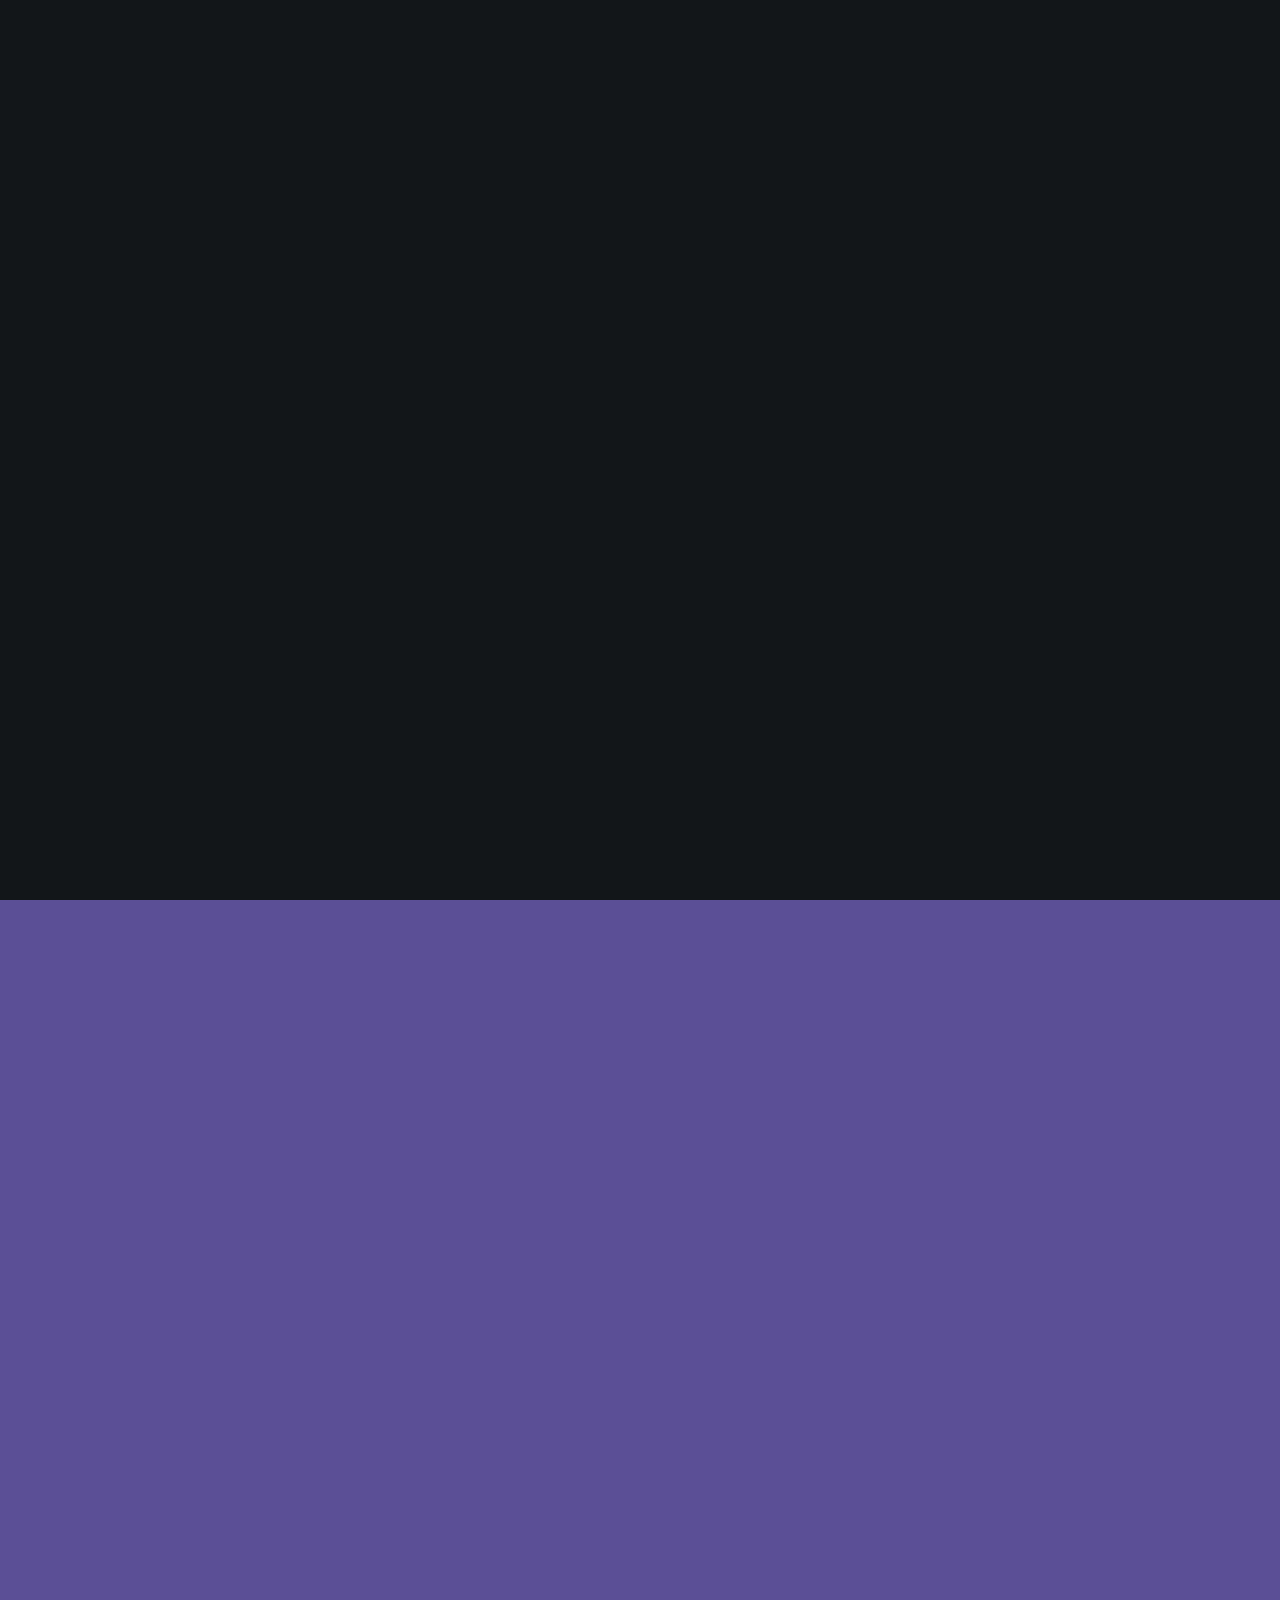
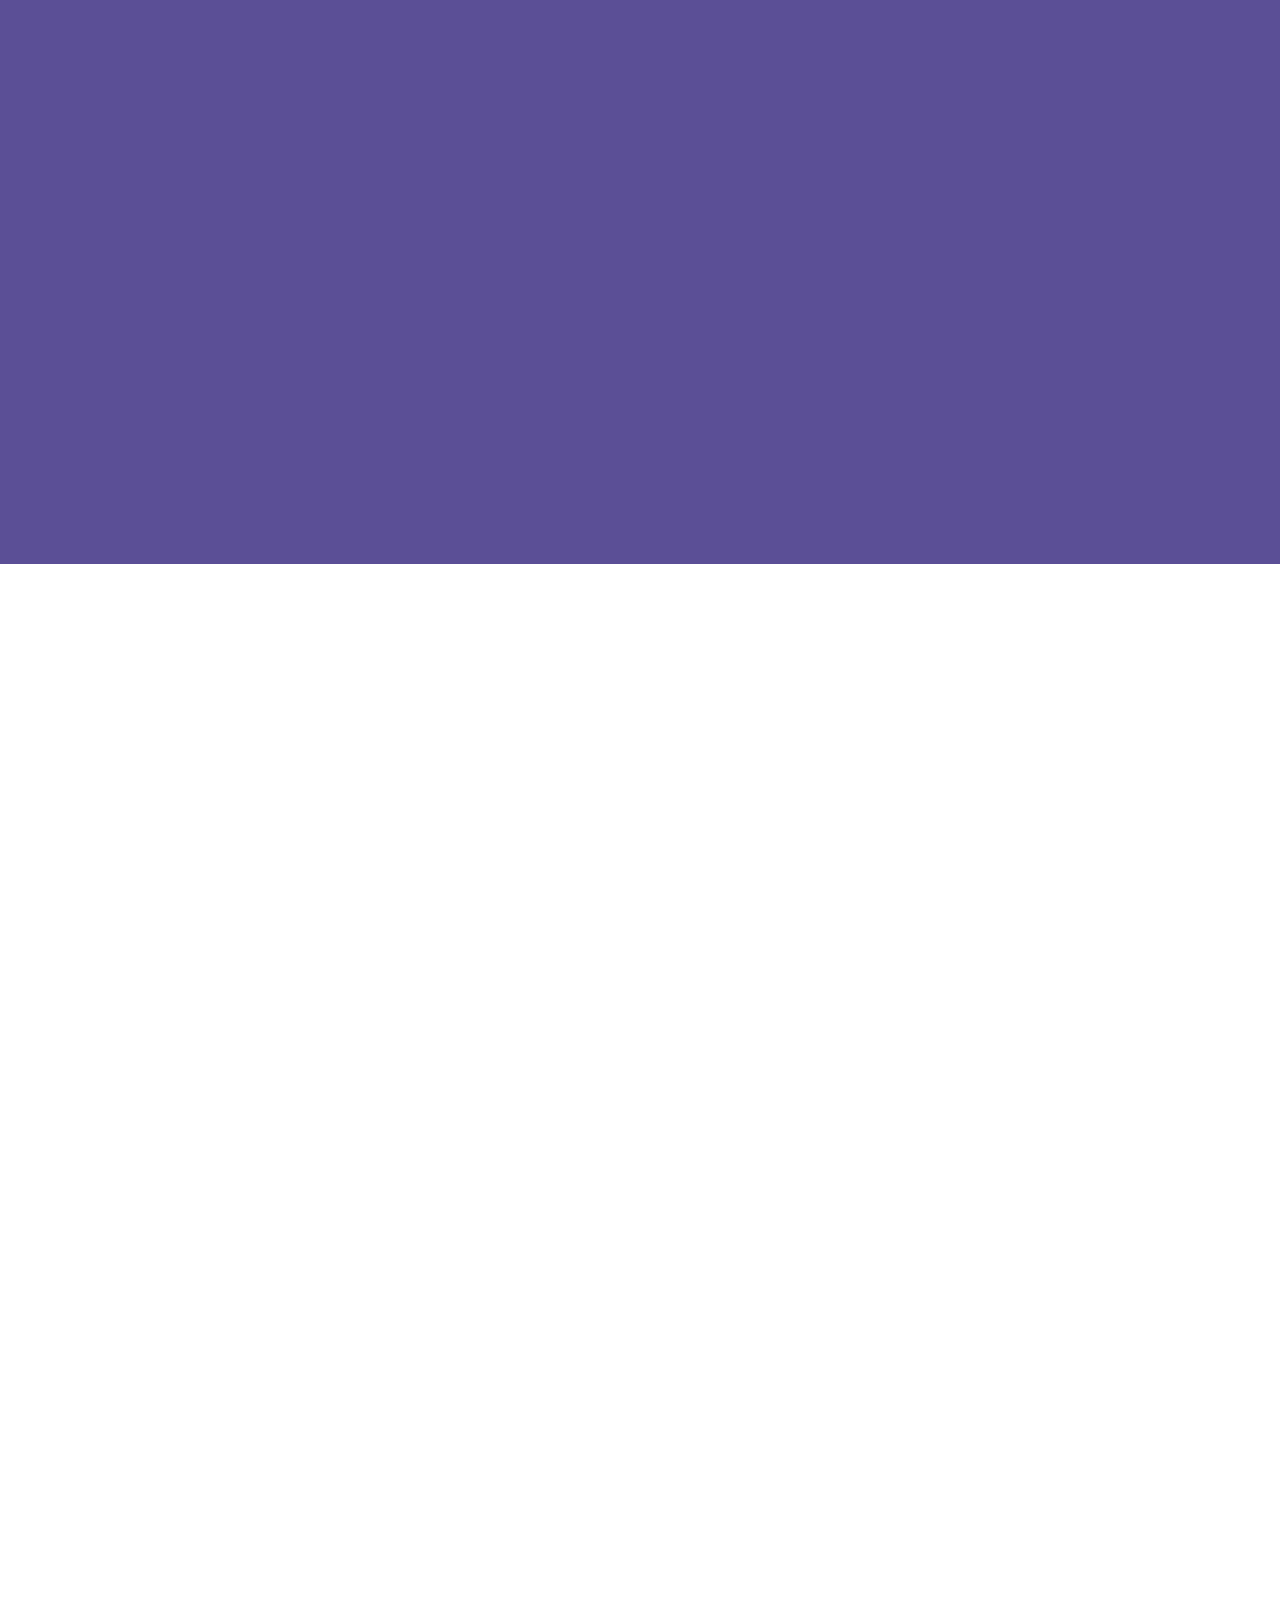
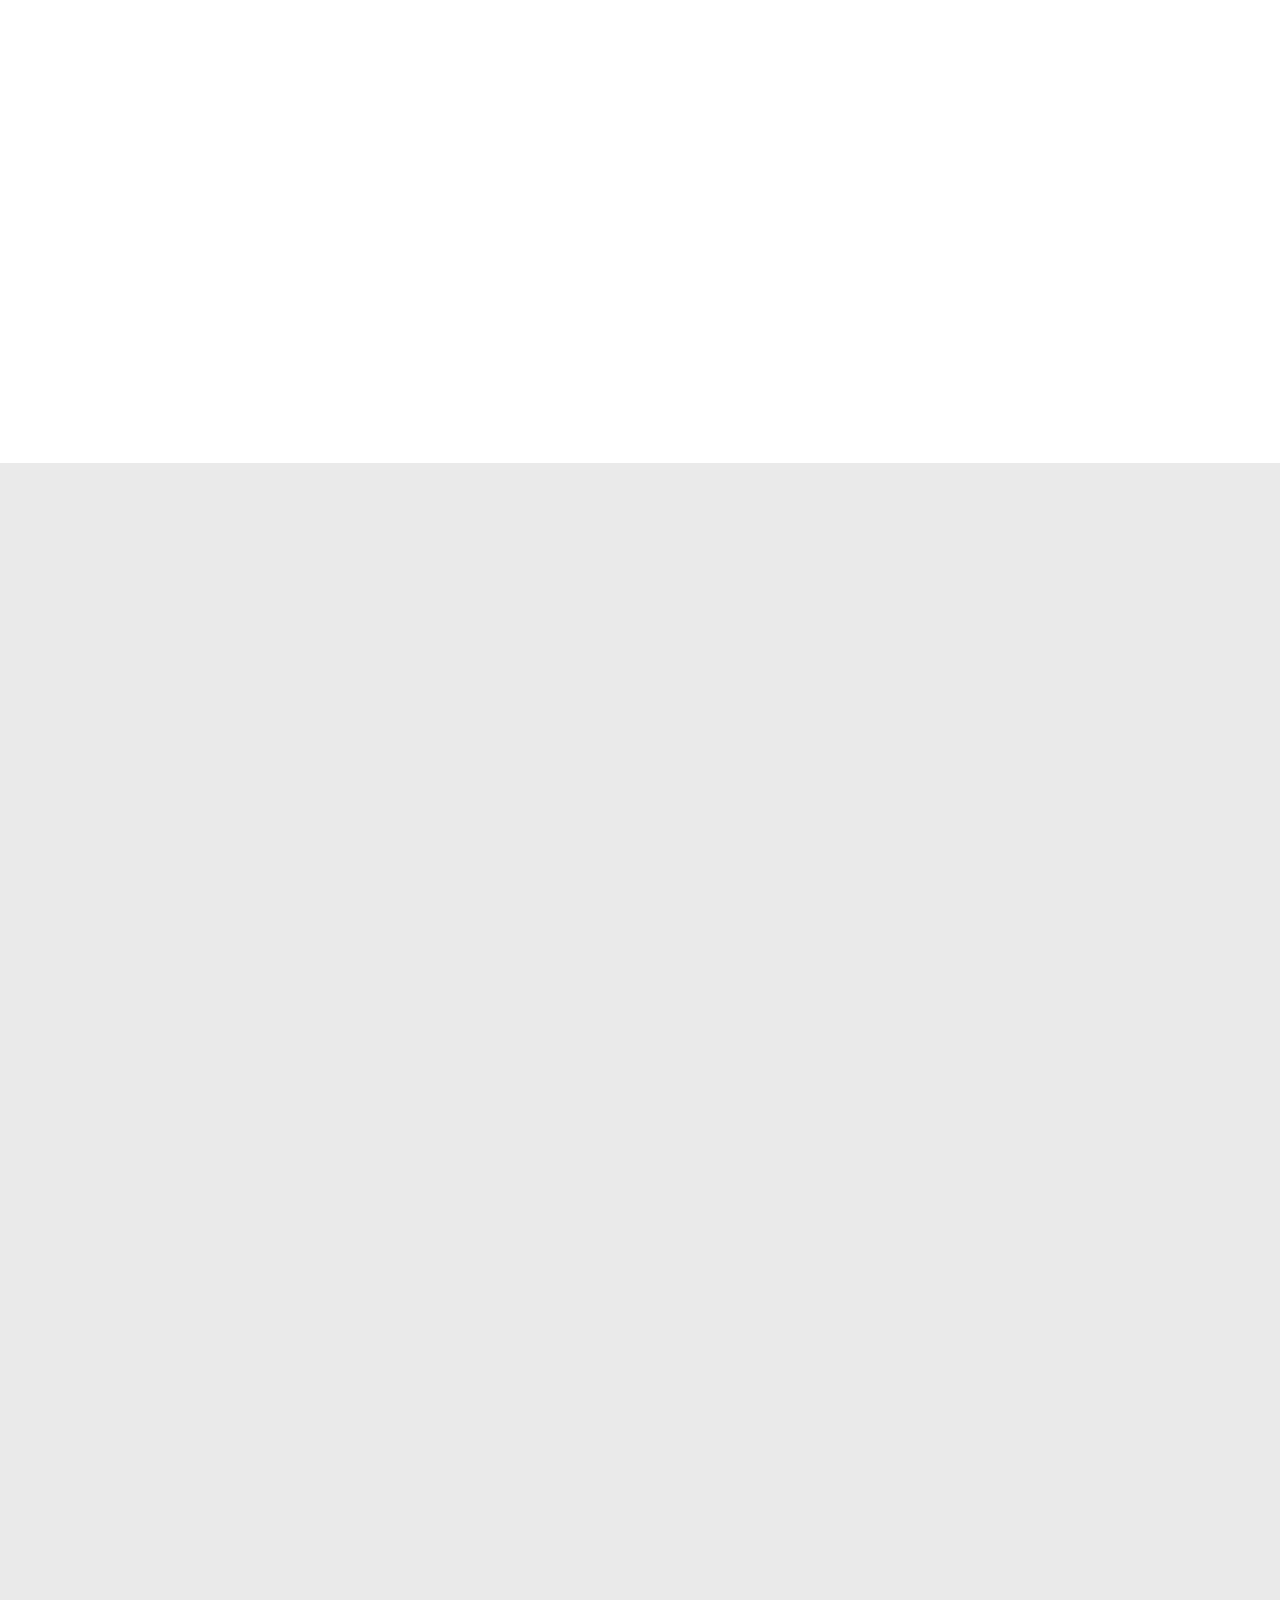
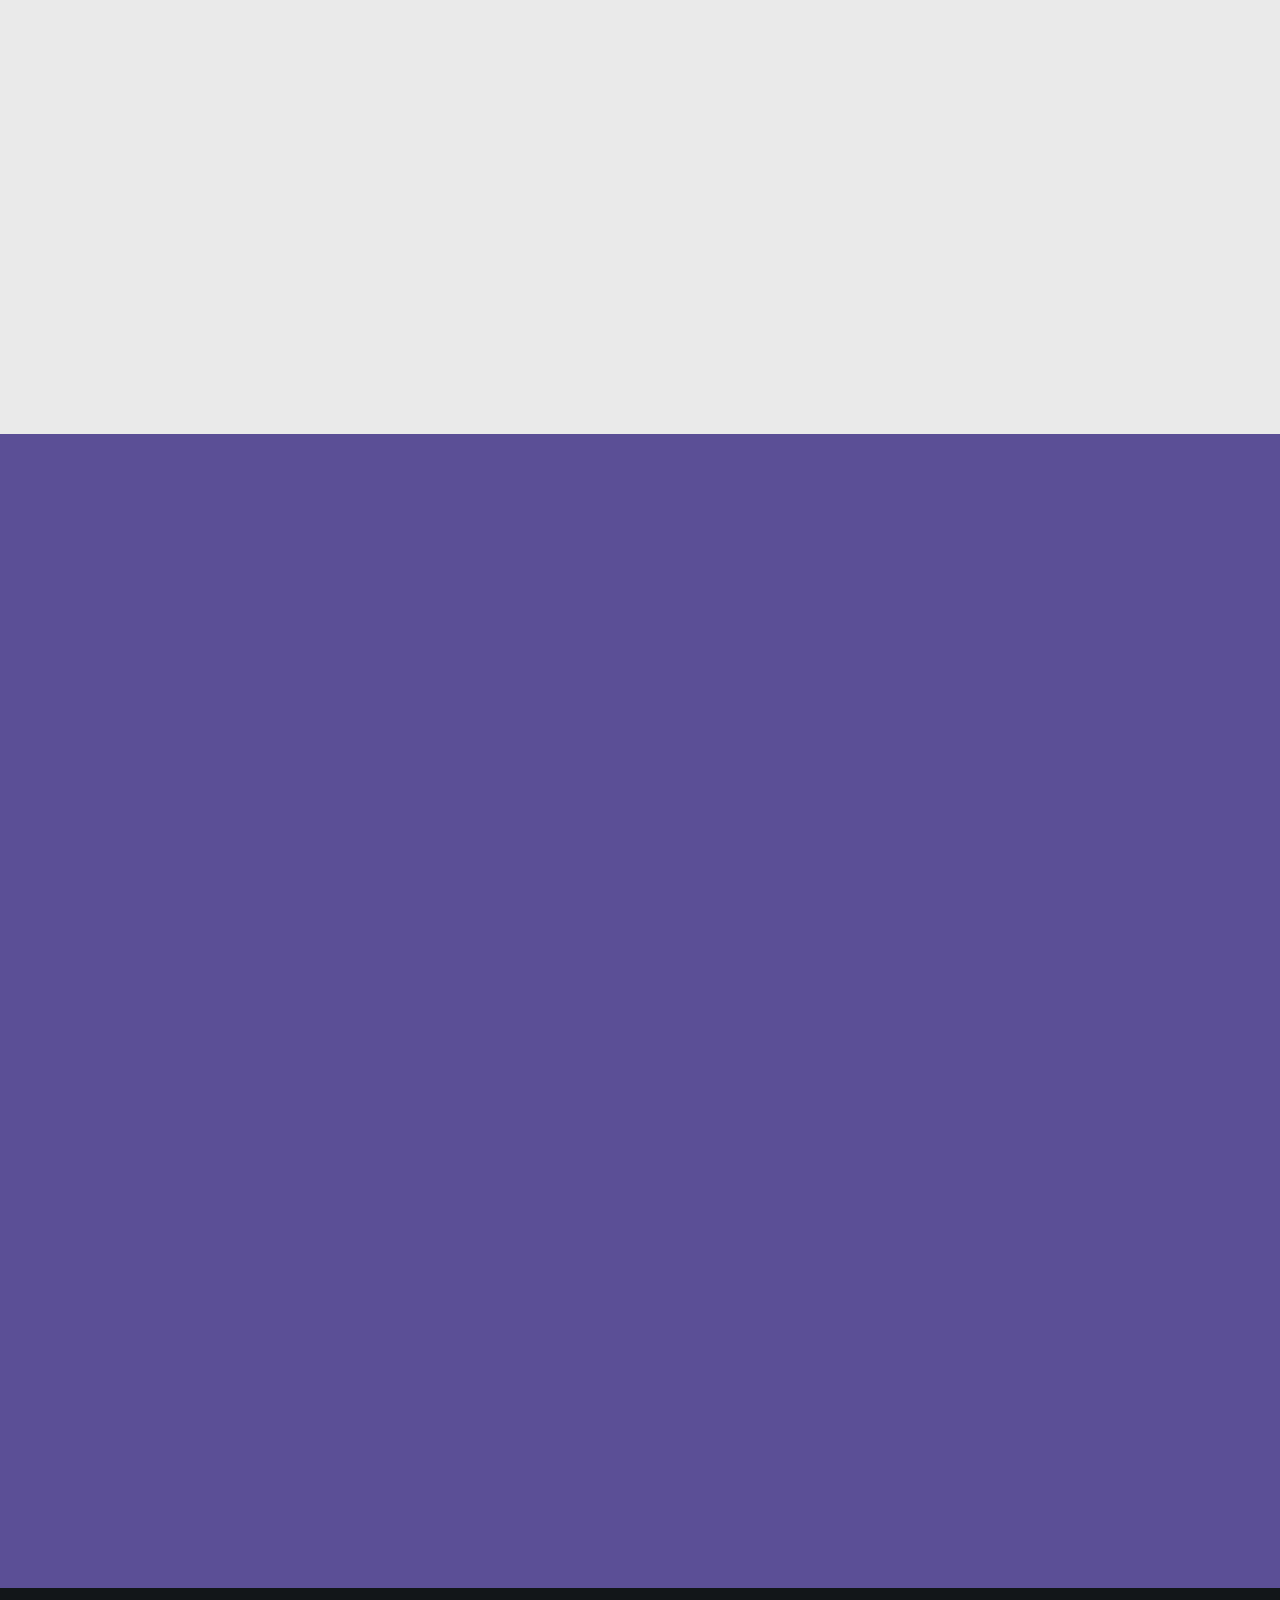
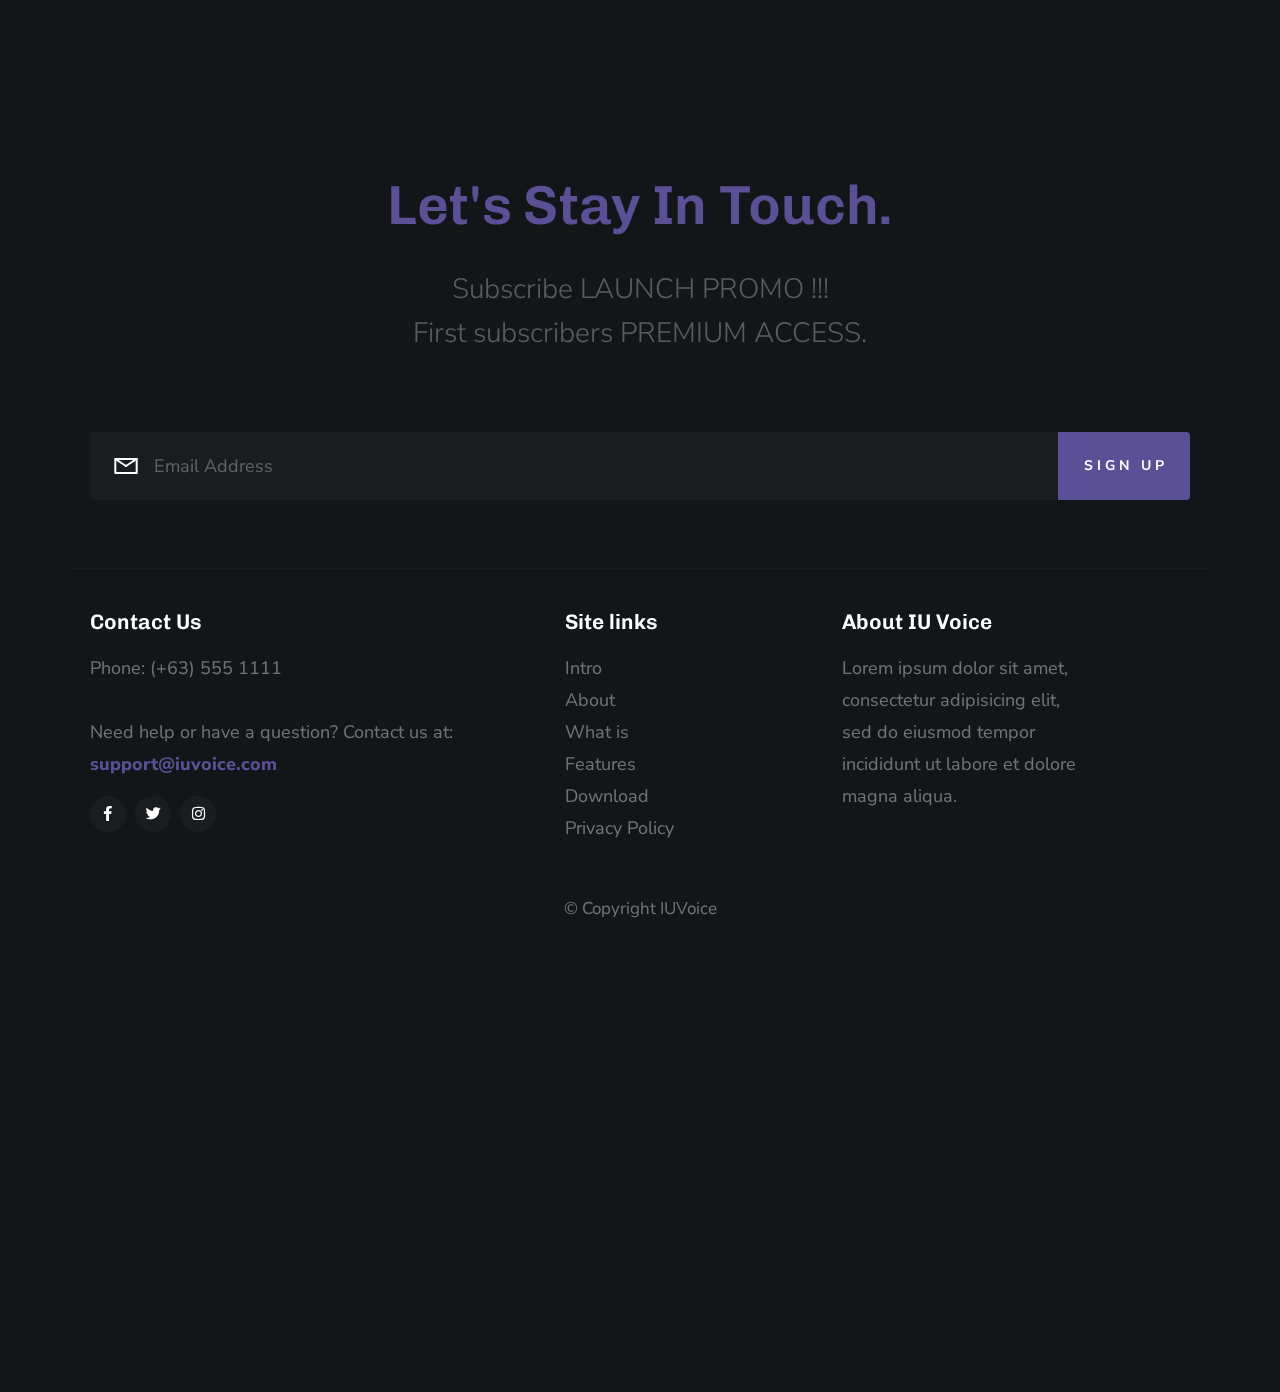
==== index.html @ 96bb09a6 "first commit" ====
<!DOCTYPE html>
<html class="no-js" lang="en">
  <head>
    <!--- basic page needs
    ================================================== -->
    <meta charset="utf-8" />
    <title>IU Voice</title>
    <meta name="description" content="" />
    <meta name="author" content="" />

    <!-- mobile specific metas
    ================================================== -->
    <meta name="viewport" content="width=device-width, initial-scale=1" />

    <!-- CSS
    ================================================== -->
    <link rel="stylesheet" href="css/base.css" />
    <link rel="stylesheet" href="css/vendor.css" />
    <link rel="stylesheet" href="css/main.css" />

    <!-- script
    ================================================== -->
    <script src="js/modernizr.js"></script>
    <script src="js/pace.min.js"></script>

    <!-- favicons
    ================================================== -->
    <link rel="shortcut icon" href="./images/logo3.jpg" type="image/x-icon" />
    <link rel="icon" href="./images/logo3.jpg" type="image/x-icon" />
  </head>

  <body id="top">
    <!-- preloader
    ================================================== -->
    <div id="preloader">
      <div id="loader" class="dots-jump">
        <div></div>
        <div></div>
        <div></div>
      </div>
    </div>

    <!-- header 
    ================================================== -->
    <header class="s-header">
      <div class="row">
        <div class="header-logo">
          <a class="site-logo" href="index.html">
            <img src="./images/logo3.jpg" alt="Homepage" />
          </a>
        </div>

        <nav class="header-nav-wrap">
          <ul class="header-main-nav">
            <li class="current">
              <a class="smoothscroll" href="#home" title="intro">Intro</a>
            </li>
            <li>
              <a class="smoothscroll" href="#about" title="about">About</a>
            </li>
            <li>
              <a class="smoothscroll" href="#features" title="features"
                >Features</a
              >
            </li>
            <li>
              <a class="smoothscroll" href="#whatis" title="whatis">What is</a>
            </li>
            <li>
              <a class="smoothscroll" href="#download" title="download"
                >Download</a
              >
            </li>
          </ul>

          <div class="header-cta">
            <!-- change of language -->

            <img
              src="./images/estados-unidos-de-america.png"
              class="img-fluid en"
            />
            <input type="checkbox" class="check" />
            <img src="./images/espana.png" class="img-fluid es" />

            <!-- end change of language -->
            <a
              href="#download"
              class="btn btn--primary header-cta__btn smoothscroll"
              >Get The App</a
            >
          </div>
        </nav>
        <!-- end header-nav-wrap -->

        <a class="header-menu-toggle" href="#"><span>Menu</span></a>
      </div>
    </header>
    <!-- end header -->

    <!-- home
    ================================================== -->
    <section
      id="home"
      class="s-home target-section"
      data-parallax="scroll"
      data-image-src="images/hero-bg.jpg"
      data-natural-width="3000"
      data-natural-height="2000"
      data-position-y="center"
    >
      <div class="shadow-overlay"></div>

      <div class="home-content">
        <div class="row home-content__main">
          <div class="home-content__left">
            <h1>
              An Amazing App <br />
              To Talk Without Borders.
            </h1>

            <h3>
              IU Voice, our application was developed and designed for everyone
              in the world, including those who have difficulty communicating
              both verbally and auditory. With IU Voice we cut that path and
              improve your quality of life.
            </h3>

            <div class="home-content__btn-wrap">
              <a
                href="#download"
                class="btn btn--primary home-content__btn smoothscroll"
              >
                Get The App
              </a>
            </div>
          </div>
          <!-- end home-content__left-->

          <div class="home-content__right">
            <img
              src="./images/presentacion.jpg"
              srcset="images/presentacion.jpg 1x, images/presentacion.jpg 2x"
            />
          </div>
          <!-- end home-content__right -->
        </div>
        <!-- end home-content__main -->

        <ul class="home-content__social">
          <li><a href="#0">Facebook</a></li>
          <li><a href="#0">twitter</a></li>
          <li><a href="#0">Instagram</a></li>
        </ul>
      </div>
      <!-- end home-content -->

      <a href="#about" class="home-scroll smoothscroll">
        <span class="home-scroll__text">Scroll</span>
        <span class="home-scroll__icon"></span>
      </a>
    </section>
    <!-- end s-home -->

    <!-- about
    ================================================== -->
    <section id="about" class="s-about target-section">
      <div class="row section-header has-bottom-sep" data-aos="fade-up">
        <div class="col-full">
          <h1 class="display-1">
            Simply The Most Comprehensive Translation App Available.
          </h1>
          <p class="lead">
            Join IU Voice!! Travel around the world without worrying about the
            language and/or place you visit.
          </p>
        </div>
      </div>
      <!-- end section-header -->

      <div class="row wide about-desc" data-aos="fade-up">
        <div class="col-full slick-slider about-desc__slider">
          <div class="about-desc__slide">
            <h3 class="item-title">Smart.</h3>

            <p>
              Smart app to be able to fulfill any action and translation
              required. Agile, easy to use and light.
            </p>
          </div>
          <!-- end about-desc__slide -->

          <div class="about-desc__slide">
            <h3 class="item-title">Intuitive.</h3>

            <p>
              Intuitive app for easy access and management. With it you can
              handle yourself in a much more comfortable way wherever you are.
            </p>
          </div>
          <!-- end about-desc__slide -->

          <div class="about-desc__slide">
            <h3 class="item-title">Powerful.</h3>

            <p>
              Search engines prepared for a magnificent and real-time
              translation experience.
            </p>
          </div>
          <!-- end about-desc__slide -->

          <div class="about-desc__slide">
            <h3 class="item-title">Secure.</h3>

            <p>
              Security of your data and translations both by scanning by photo,
              by audio or in your courier service.
            </p>
          </div>
          <!-- end about-desc__slide -->
        </div>
        <!-- end about-desc__slider -->
      </div>
      <!-- end about-desc -->
    </section>
    <!-- end s-about -->

    <!-- about-how
    ================================================== -->
    <section id="about-how" id="whatis" class="s-about-how">
      <div id="whatis" class="row process-wrap">
        <h2 class="display-2 text-center" data-aos="fade-up">
          What is IuVoice App?
        </h2>

        <div class="process" data-aos="fade-up">
          <div class="process__steps block-1-2 block-tab-full group">
            <div class="col-block step">
              <h3 class="item-title">To Listen</h3>
              <p>
                Do you want to go to the cinema in another country? Do you have
                or want to participate in a videoconference in another language?
                Do you want to listen to a book in your language?
              </p>
            </div>

            <div class="col-block step">
              <h3 class="item-title">Translate</h3>
              <p>
                Do you want or need to translate a book that is not in your
                language? Do you need to translate information into an image? IU
                VOICE is here to speak without borders!!!
              </p>
            </div>

            <div class="col-block step">
              <h3 class="item-title">Chat</h3>
              <p>
                In real time you can translate from your messaging service. You
                can indicate what you cannot with words.
              </p>
            </div>

            <div class="col-block step">
              <h3 class="item-title">Study</h3>
              <p>
                Do you need to learn a new language? Study with IU Voice the
                language of your choice at your own pace..
              </p>
            </div>
          </div>
          <!-- end process__steps -->
        </div>
        <!-- end process -->
      </div>
      <!-- end about-how -->

      <div class="row">
        <div class="col-full video-bg" data-aos="fade-up">
          <div class="shadow-overlay"></div>

          <a
            class="btn-video"
            href="https://player.vimeo.com/video/14592941?color=00a650&title=0&byline=0&portrait=0"
            data-lity
          >
            <span class="video-icon"></span>
          </a>

          <div class="stats">
            <div class="item-stats">
              <span class="item-stats__num"> 3.1M </span>
              <span class="item-stats__title"> Downloads </span>
            </div>
            <!-- end item-stats -->
            <div class="item-stats">
              <span class="item-stats__num"> 24K </span>
              <span class="item-stats__title"> Positive Reviews </span>
            </div>
            <!-- end item-stats -->
          </div>
        </div>
        <!-- end video-bg -->
      </div>
    </section>
    <!-- end s-about-how -->

    <!-- features
    ================================================== -->
    <section id="features" class="s-features target-section">
      <div class="row section-header has-bottom-sep" data-aos="fade-up">
        <div class="col-full">
          <h1 class="display-1">
            Functions That Will Be <br />
            Very Useful.
          </h1>
          <p class="lead">
            In real time you will be able to work, converse in several languages
            from the comfort of your phone. <br />
            You enjoy and let IU Voice do the talking.
          </p>
        </div>
      </div>
      <!-- end section-header -->

      <div class="row features block-1-3 block-m-1-2">
        <div class="col-block item-feature" data-aos="fade-up">
          <div class="item-feature__icon">
            <i class="icon-upload"></i>
          </div>
          <div class="item-feature__text">
            <h3 class="item-title">Cloud Based</h3>
            <p>
              A cloud-based app is an Internet-run program with components
              stored online with some (or all) processes executed in the cloud.
              Any app consists of data and processing logic stored as code and
              need a space to be run.
            </p>
          </div>
        </div>

        <div class="col-block item-feature" data-aos="fade-up">
          <div class="item-feature__icon">
            <i class="icon-video-camera"></i>
          </div>
          <div class="item-feature__text">
            <h3 class="item-title">Voice & Video</h3>
            <p>
              If you want to interpret the voice language of the video in your
              language or you can translate the subtitles to almost all the most
              used languages and read them.
            </p>
          </div>
        </div>

        <div class="col-block item-feature" data-aos="fade-up">
          <div class="item-feature__icon">
            <i class="icon-shield"></i>
          </div>
          <div class="item-feature__text">
            <h3 class="item-title">Always Secure</h3>
            <p>
              Nemo cupiditate ab quibusdam quaerat impedit magni. Earum suscipit
              ipsum laudantium. Quo delectus est. Maiores voluptas ab sit natus
              veritatis ut. Debitis nulla cumque veritatis. Sunt suscipit
              voluptas ipsa in tempora esse soluta sint.
            </p>
          </div>
        </div>

        <div class="col-block item-feature" data-aos="fade-up">
          <div class="item-feature__icon">
            <i class="icon-lego-block"></i>
          </div>
          <div class="item-feature__text">
            <h3 class="item-title">Special Assistant</h3>
            <p>
              Pictograms and educational games in the language you choose to
              avoid these barriers or impediments and we can communicate more
              easily with those who cannot do it.
            </p>
          </div>
        </div>

        <div class="col-block item-feature" data-aos="fade-up">
          <div class="item-feature__icon">
            <i class="icon-chat"></i>
          </div>
          <div class="item-feature__text">
            <h3 class="item-title">Group Chat</h3>
            <p>
              Translate in real time your daily conversations with family,
              friends or work groups that include people from anywhere in the
              world. Be part of the change.
            </p>
          </div>
        </div>

        <div class="col-block item-feature" data-aos="fade-up">
          <div class="item-feature__icon">
            <i class="icon-wallet"></i>
          </div>
          <div class="item-feature__text">
            <h3 class="item-title">Payments</h3>
            <p>
              You have a free plan to use our App, but also if you want to get
              the most out of your trip, work or daily life in a place where you
              don't know the language, we have premium plans with the best
              prices for an incredible experience.
            </p>
          </div>
        </div>
      </div>
      <!-- end features -->
    </section>

    <!-- download
    ================================================== -->
    <section id="download" class="s-download target-section">
      <div class="row section-header align-center" data-aos="fade-up">
        <div class="col-full">
          <h1 class="display-1">Join Our Community of 3,000,000+ Users.</h1>
          <p class="lead">
            Et nihil atque ex. Reiciendis et rerum ut voluptate. Omnis molestiae
            nemo est. Ut quis enim rerum quia assumenda repudiandae non cumque
            qui. Amet repellat omnis ea.
          </p>
        </div>
      </div>
      <!-- end section-header -->

      <div class="row">
        <div class="col-full text-center">
          <ul class="download-badges" data-aos="fade-up">
            <li><a href="#0" title="" class="badge-appstore">App Store</a></li>
            <li>
              <a href="#0" title="" class="badge-googleplay">Play Store</a>
            </li>
          </ul>
        </div>
      </div>

      <div class="row download-bottom-image align-center" data-aos="fade-up">
        <img
          src="./images/logoCel.jpg"
          srcset="
            images/logoCel.jpg  600w,
            images/logoCel.jpg 1400w,
            images/logoCel.jpg 2800w
          "
          sizes="(max-width: 2800px) 100vw, 2800px"
          alt="App Screenshots"
        />
      </div>
    </section>
    <!-- end s-download -->

    <!-- footer
    ================================================== -->
    <footer class="s-footer footer">
      <div class="row section-header align-center">
        <div class="col-full">
          <h1 class="display-1">Let's Stay In Touch.</h1>
          <p class="lead">
            Subscribe LAUNCH PROMO !!! <br />
            First subscribers PREMIUM ACCESS.
          </p>
        </div>
      </div>
      <!-- end section-header -->

      <div class="row footer__top">
        <div class="col-full footer__subscribe end">
          <div class="subscribe-form">
            <form id="mc-form" class="group" novalidate="true">
              <input
                type="email"
                value=""
                name="EMAIL"
                class="email"
                id="mc-email"
                placeholder="Email Address"
                required=""
              />

              <input type="submit" name="subscribe" value="Sign Up" />

              <label for="mc-email" class="subscribe-message"></label>
            </form>
          </div>
        </div>
      </div>
      <!-- end footer__top -->

      <div class="row footer__bottom">
        <div class="footer__contact col-five mob-full">
          <h4>Contact Us</h4>

          <p>Phone: (+63) 555 1111 <br /></p>
          <p>
            Need help or have a question? Contact us at: <br />
            <a href="mailto:#0" class="footer__mail-link"
              >support@iuvoice.com</a
            >
          </p>
          <ul class="footer__social">
            <li>
              <a href="#0"
                ><i class="fab fa-facebook-f" aria-hidden="true"></i
              ></a>
            </li>
            <li>
              <a href="#0"><i class="fab fa-twitter" aria-hidden="true"></i></a>
            </li>
            <li>
              <a href="#0"
                ><i class="fab fa-instagram" aria-hidden="true"></i
              ></a>
            </li>
          </ul>
        </div>

        <div class="col-seven md-seven tab-full right end">
          <div class="row">
            <div class="footer__site-links col-five mob-full">
              <h4>Site links</h4>

              <ul class="footer__site-links">
                <li><a href="#home" class="smoothscroll">Intro</a></li>
                <li><a href="#about" class="smoothscroll">About</a></li>
                <li><a href="#whatis" class="smoothscroll">What is</a></li>
                <li><a href="#features" class="smoothscroll">Features</a></li>
                <li><a href="#download" class="smoothscroll">Download</a></li>
                <li><a href="#0">Privacy Policy</a></li>
              </ul>
            </div>

            <div class="footer__about col-five tab-full right">
              <h4>About IU Voice</h4>

              <p>
                Lorem ipsum dolor sit amet, consectetur adipisicing elit, sed do
                eiusmod tempor incididunt ut labore et dolore magna aliqua.
              </p>
            </div>
          </div>
        </div>

        <div class="col-full ss-copyright">
          <span>&copy; Copyright IUVoice</span>
        </div>
      </div>
      <!-- end footer__bottom -->

      <div class="go-top">
        <a class="smoothscroll" title="Back to Top" href="#top"></a>
      </div>
    </footer>
    <!-- end s-footer -->

    <!-- Java Script
    ================================================== -->
    <script src="js/jquery-3.2.1.min.js"></script>
    <script src="js/plugins.js"></script>
    <script src="js/main.js"></script>
  </body>
</html>
---- css/base.css ----
/* =================================================================== 
 *
 *  TOC:
 *  # imports 
 *  # normalize
 *  # basic/base setup styles 
 *    ## Media
 *    ## Typography resets 
 *    ## links 
 *    ## inputs
 *  # grid
 *    ## medium size devices  
 *    ## tablets   
 *    ## mobile devices
 *    ## small mobile devices
 *  # block grids
 *    ## medium size devices
 *    ## tablets
 *    ## mobile devices
 *  # MISC
 *
 * =================================================================== */

/* ===================================================================
 * # imports 
 *
 * ------------------------------------------------------------------- */
@import url("https://fonts.googleapis.com/css?family=Nunito+Sans:300,400,500,600,700|Chivo:300,400,700,700i,900");
@import url("font-awesome/css/fontawesome-all.css");
@import url("micons/micons.css");

/* ===================================================================
 * # normalize
 * normalize.css v5.0.0 | MIT License |
 * github.com/necolas/normalize.css
 *
 * ------------------------------------------------------------------- */
html {
  font-family: sans-serif;
  line-height: 1.15;
  -ms-text-size-adjust: 100%;
  -webkit-text-size-adjust: 100%;
}

body {
  margin: 0;
}

article,
aside,
footer,
header,
nav,
section {
  display: block;
}

h1 {
  font-size: 2em;
  margin: 0.67em 0;
}

figcaption,
figure,
main {
  display: block;
}

figure {
  margin: 1em 40px;
}

hr {
  box-sizing: content-box;
  height: 0;
  overflow: visible;
}

pre {
  font-family: monospace, monospace;
  font-size: 1em;
}

a {
  background-color: transparent;
  -webkit-text-decoration-skip: objects;
}

a:active,
a:hover {
  outline-width: 0;
}

abbr[title] {
  border-bottom: none;
  text-decoration: underline;
  text-decoration: underline dotted;
}

b,
strong {
  font-weight: inherit;
}

b,
strong {
  font-weight: bolder;
}

code,
kbd,
samp {
  font-family: monospace, monospace;
  font-size: 1em;
}

dfn {
  font-style: italic;
}

mark {
  background-color: #ff0;
  color: #000;
}

small {
  font-size: 80%;
}

sub,
sup {
  font-size: 75%;
  line-height: 0;
  position: relative;
  vertical-align: baseline;
}

sub {
  bottom: -0.25em;
}

sup {
  top: -0.5em;
}

audio,
video {
  display: inline-block;
}

audio:not([controls]) {
  display: none;
  height: 0;
}

img {
  border-style: none;
}

svg:not(:root) {
  overflow: hidden;
}

button,
input,
optgroup,
select,
textarea {
  font-family: sans-serif;
  font-size: 100%;
  line-height: 1.15;
  margin: 0;
}

button,
input {
  overflow: visible;
}

button,
select {
  text-transform: none;
}

button,
html [type="button"],
[type="reset"],
[type="submit"] {
  -webkit-appearance: button;
}

button::-moz-focus-inner,
[type="button"]::-moz-focus-inner,
[type="reset"]::-moz-focus-inner,
[type="submit"]::-moz-focus-inner {
  border-style: none;
  padding: 0;
}

button:-moz-focusring,
[type="button"]:-moz-focusring,
[type="reset"]:-moz-focusring,
[type="submit"]:-moz-focusring {
  outline: 1px dotted ButtonText;
}

fieldset {
  border: 1px solid #c0c0c0;
  margin: 0 2px;
  padding: 0.35em 0.625em 0.75em;
}

legend {
  box-sizing: border-box;
  color: inherit;
  display: table;
  max-width: 100%;
  padding: 0;
  white-space: normal;
}

progress {
  display: inline-block;
  vertical-align: baseline;
}

textarea {
  overflow: auto;
}

[type="checkbox"],
[type="radio"] {
  box-sizing: border-box;
  padding: 0;
}

[type="number"]::-webkit-inner-spin-button,
[type="number"]::-webkit-outer-spin-button {
  height: auto;
}

[type="search"] {
  -webkit-appearance: textfield;
  outline-offset: -2px;
}

[type="search"]::-webkit-search-cancel-button,
[type="search"]::-webkit-search-decoration {
  -webkit-appearance: none;
}

::-webkit-file-upload-button {
  -webkit-appearance: button;
  font: inherit;
}

details,
menu {
  display: block;
}

summary {
  display: list-item;
}

canvas {
  display: inline-block;
}

template {
  display: none;
}

[hidden] {
  display: none;
}

/* ===================================================================
 * # basic/base setup styles
 *
 * ------------------------------------------------------------------- */
html {
  font-size: 62.5%;
  box-sizing: border-box;
}

*,
*::before,
*::after {
  box-sizing: inherit;
}

body {
  font-weight: normal;
  line-height: 1;
  word-wrap: break-word;
  text-rendering: optimizeLegibility;
  -webkit-overflow-scrolling: touch;
  -webkit-text-size-adjust: none;
}

body,
input,
button {
  -moz-osx-font-smoothing: grayscale;
  -webkit-font-smoothing: antialiased;
}

/* ------------------------------------------------------------------- 
 * ## Media
 * ------------------------------------------------------------------- */
img,
video {
  max-width: 100%;
  height: auto;
}

/* ------------------------------------------------------------------- 
 * ## Typography resets 
 * ------------------------------------------------------------------- */
div,
dl,
dt,
dd,
ul,
ol,
li,
h1,
h2,
h3,
h4,
h5,
h6,
pre,
form,
p,
blockquote,
th,
td {
  margin: 0;
  padding: 0;
}

h1,
h2,
h3,
h4,
h5,
h6 {
  -webkit-font-smoothing: auto;
  -webkit-font-smoothing: antialiased;
  -webkit-font-variant-ligatures: common-ligatures;
  -moz-font-variant-ligatures: common-ligatures;
  font-variant-ligatures: common-ligatures;
  text-rendering: optimizeLegibility;
}

em,
i {
  font-style: italic;
  line-height: inherit;
}

strong,
b {
  font-weight: bold;
  line-height: inherit;
}

small {
  font-size: 60%;
  line-height: inherit;
}

ol,
ul {
  list-style: none;
}

li {
  display: block;
}

/* ------------------------------------------------------------------- 
 * ## links
 * ------------------------------------------------------------------- */
a {
  text-decoration: none;
  line-height: inherit;
}

a img {
  border: none;
}

/* ------------------------------------------------------------------- 
 * ## inputs
 * ------------------------------------------------------------------- */
fieldset {
  margin: 0;
  padding: 0;
}

input[type="email"],
input[type="number"],
input[type="search"],
input[type="text"],
input[type="tel"],
input[type="url"],
input[type="password"],
textarea {
  -webkit-appearance: none;
  -moz-appearance: none;
  -ms-appearance: none;
  -o-appearance: none;
  appearance: none;
}

/* ===================================================================
 * # grid
 *
 * ------------------------------------------------------------------- */
.row {
  width: 89%;
  max-width: 1200px;
  margin: 0 auto;
}

.row:after {
  content: "";
  display: table;
  clear: both;
}

.row .row {
  width: auto;
  max-width: none;
  margin-left: -20px;
  margin-right: -20px;
}

/* column blocks
 * -------------------------------------- */
[class*="col-"] {
  float: left;
  padding: 0 20px;
}

[class*="col-"] + [class*="col-"].end {
  float: right;
}

.collapse > [class*="col-"],
[class*="col-"].collapse {
  padding: 0;
}

/* column width classes 
 * -------------------------------------- */
.col-one {
  width: 8.33333%;
}

.col-two,
.col-1-6 {
  width: 16.66667%;
}

.col-three,
.col-1-4 {
  width: 25%;
}

.col-four,
.col-1-3 {
  width: 33.33333%;
}

.col-five {
  width: 41.66667%;
}

.col-six,
.col-1-2 {
  width: 50%;
}

.col-seven {
  width: 58.33333%;
}

.col-eight,
.col-2-3 {
  width: 66.66667%;
}

.col-nine,
.col-3-4 {
  width: 75%;
}

.col-ten,
.col-5-6 {
  width: 83.33333%;
}

.col-eleven {
  width: 91.66667%;
}

.col-twelve,
.col-full {
  width: 100%;
}

/* ------------------------------------------------------------------- 
 * ## medium size devices
 * ------------------------------------------------------------------- */
@media only screen and (max-width: 1200px) {
  .row .row {
    margin-left: -16px;
    margin-right: -16px;
  }

  [class*="col-"] {
    padding: 0 16px;
  }

  .md-one {
    width: 8.33333%;
  }

  .md-two,
  .md-1-6 {
    width: 16.66667%;
  }

  .md-three,
  .md-1-4 {
    width: 25%;
  }

  .md-four,
  .md-1-3 {
    width: 33.33333%;
  }

  .md-five {
    width: 41.66667%;
  }

  .md-six,
  .md-1-2 {
    width: 50%;
  }

  .md-seven {
    width: 58.33333%;
  }

  .md-eight,
  .md-2-3 {
    width: 66.66667%;
  }

  .md-nine,
  .md-3-4 {
    width: 75%;
  }

  .md-ten,
  .md-5-6 {
    width: 83.33333%;
  }

  .md-eleven {
    width: 91.66667%;
  }

  .md-twelve,
  .md-full {
    width: 100%;
  }
}

/* ------------------------------------------------------------------- 
 * ## tablets
 * ------------------------------------------------------------------- */
@media only screen and (max-width: 800px) {
  .row {
    width: 90%;
  }

  .tab-1-4 {
    width: 25%;
  }

  .tab-1-3 {
    width: 33.33333%;
  }

  .tab-1-2 {
    width: 50%;
  }

  .tab-2-3 {
    width: 66.66667%;
  }

  .tab-3-4 {
    width: 75%;
  }

  .tab-full {
    width: 100%;
  }

  .hide-on-tablet {
    display: none;
  }
}

/* ------------------------------------------------------------------- 
 * ## mobile devices
 * ------------------------------------------------------------------- */
@media only screen and (max-width: 600px) {
  .row {
    width: auto;
    padding-left: 25px;
    padding-right: 25px;
  }

  .row .row {
    margin-left: -10px;
    margin-right: -10px;
    padding-left: 0;
    padding-right: 0;
  }

  [class*="col-"] {
    padding: 0 10px;
  }

  .mob-1-4 {
    width: 25%;
  }

  .mob-1-3 {
    width: 33.33333%;
  }

  .mob-1-2 {
    width: 50%;
  }

  .mob-2-3 {
    width: 66.66667%;
  }

  .mob-3-4 {
    width: 75%;
  }

  .mob-full {
    width: 100%;
  }

  .hide-on-mobile {
    display: none;
  }
}

/* ------------------------------------------------------------------- 
 * ## small mobile devices
 * ------------------------------------------------------------------- */

/* stack columns on small mobile devices
 * ------------------------------------------------------------------- */
@media only screen and (max-width: 400px) {
  .row .row {
    margin-left: 0;
    margin-right: 0;
  }

  [class*="col-"]:not(.col-block) {
    width: 100% !important;
    float: none !important;
    clear: both !important;
    margin-left: 0;
    margin-right: 0;
    padding: 0;
  }

  [class*="col-"] + [class*="col-"].end {
    float: none;
  }

  .stack .col-block {
    width: 100% !important;
    float: none !important;
    clear: both !important;
    margin-left: 0;
    margin-right: 0;
    padding: 0;
  }
}

/* ===================================================================
 * # block grids
 * ------------------------------------------------------------------- */

/* Equally-sized columns define at row level
 * ------------------------------------------------------------------- */
[class*="block-"]:after {
  content: "";
  display: table;
  clear: both;
}

.block-1-6 .col-block {
  width: 16.66667%;
}

.block-1-5 .col-block {
  width: 20%;
}

.block-1-4 .col-block {
  width: 25%;
}

.block-1-3 .col-block {
  width: 33.33333%;
}

.block-1-2 .col-block {
  width: 50%;
}

/**
 * Clearing for block grid columns. Allow columns with 
 * different heights to align properly.
 */
.block-1-6 .col-block:nth-child(6n + 1),
.block-1-5 .col-block:nth-child(5n + 1),
.block-1-4 .col-block:nth-child(4n + 1),
.block-1-3 .col-block:nth-child(3n + 1),
.block-1-2 .col-block:nth-child(2n + 1) {
  clear: both;
}

/* ------------------------------------------------------------------- 
 * ## medium size devices
 * ------------------------------------------------------------------- */
@media only screen and (max-width: 1200px) {
  .block-m-1-6 .col-block {
    width: 16.66667%;
  }

  .block-m-1-5 .col-block {
    width: 20%;
  }

  .block-m-1-4 .col-block {
    width: 25%;
  }

  .block-m-1-3 .col-block {
    width: 33.33333%;
  }

  .block-m-1-2 .col-block {
    width: 50%;
  }

  .block-m-full .col-block {
    width: 100%;
    clear: both;
  }

  [class*="block-m-"] .col-block:nth-child(n) {
    clear: none;
  }

  .block-m-1-6 .col-block:nth-child(6n + 1),
  .block-m-1-5 .col-block:nth-child(5n + 1),
  .block-m-1-4 .col-block:nth-child(4n + 1),
  .block-m-1-3 .col-block:nth-child(3n + 1),
  .block-m-1-2 .col-block:nth-child(2n + 1) {
    clear: both;
  }
}

/* ------------------------------------------------------------------- 
 * ## tablets
 * ------------------------------------------------------------------- */
@media only screen and (max-width: 800px) {
  .block-tab-1-6 .col-block {
    width: 16.66667%;
  }

  .block-tab-1-5 .col-block {
    width: 20%;
  }

  .block-tab-1-4 .col-block {
    width: 25%;
  }

  .block-tab-1-3 .col-block {
    width: 33.33333%;
  }

  .block-tab-1-2 .col-block {
    width: 50%;
  }

  .block-tab-full .col-block {
    width: 100%;
    clear: both;
  }

  [class*="block-tab-"] .col-block:nth-child(n) {
    clear: none;
  }

  .block-tab-1-6 .col-block:nth-child(6n + 1),
  .block-tab-1-5 .col-block:nth-child(5n + 1),
  .block-tab-1-4 .col-block:nth-child(4n + 1),
  .block-tab-1-3 .col-block:nth-child(3n + 1),
  .block-tab-1-2 .col-block:nth-child(2n + 1) {
    clear: both;
  }
}

/* ------------------------------------------------------------------- 
 * ## mobile devices
 * ------------------------------------------------------------------- */
@media only screen and (max-width: 600px) {
  .block-mob-1-6 .col-block {
    width: 16.66667%;
  }

  .block-mob-1-5 .col-block {
    width: 20%;
  }

  .block-mob-1-4 .col-block {
    width: 25%;
  }

  .block-mob-1-3 .col-block {
    width: 33.33333%;
  }

  .block-mob-1-2 .col-block {
    width: 50%;
  }

  .block-mob-full .col-block {
    width: 100%;
    clear: both;
  }

  [class*="block-mob-"] .col-block:nth-child(n) {
    clear: none;
  }

  .block-mob-1-6 .col-block:nth-child(6n + 1),
  .block-mob-1-5 .col-block:nth-child(5n + 1),
  .block-mob-1-4 .col-block:nth-child(4n + 1),
  .block-mob-1-3 .col-block:nth-child(3n + 1),
  .block-mob-1-2 .col-block:nth-child(2n + 1) {
    clear: both;
  }
}

/* ===================================================================
 * # MISC
 *
 * ------------------------------------------------------------------- */
.group:after {
  content: "";
  display: table;
  clear: both;
}

/* Misc Helper Styles
 * -------------------------------------- */
.is-hidden {
  display: none;
}

.is-invisible {
  visibility: hidden;
}

.antialiased {
  -webkit-font-smoothing: antialiased;
  -moz-osx-font-smoothing: grayscale;
}

.overflow-hidden {
  overflow: hidden;
}

.remove-bottom {
  margin-bottom: 0;
}

.half-bottom {
  margin-bottom: 1.6rem !important;
}

.add-bottom {
  margin-bottom: 3.2rem !important;
}

.no-border {
  border: none;
}

.full-width {
  width: 100%;
}

.text-center {
  text-align: center;
}

.text-left {
  text-align: left;
}

.text-right {
  text-align: right;
}

.pull-left {
  float: left;
}

.pull-right {
  float: right;
}

.align-center {
  margin-left: auto;
  margin-right: auto;
  text-align: center;
}

/*# sourceMappingURL=base.css.map */
---- css/vendor.css ----
/* =================================================================== 
 *
 *  TOC:
 *  # animate on scroll 
 *  # slick slider
 *  # lity - v1.6.6 - 2016-04-22
 *
 * =================================================================== */

/* ===================================================================
 * # animate on scroll 
 * https://michalsnik.github.io/aos/
 * ------------------------------------------------------------------- */
[data-aos][data-aos][data-aos-duration="50"],
body[data-aos-duration="50"] [data-aos] {
  transition-duration: 50ms;
}

[data-aos][data-aos][data-aos-delay="50"],
body[data-aos-delay="50"] [data-aos] {
  transition-delay: 0;
}

[data-aos][data-aos][data-aos-delay="50"].aos-animate,
body[data-aos-delay="50"] [data-aos].aos-animate {
  transition-delay: 50ms;
}

[data-aos][data-aos][data-aos-duration="100"],
body[data-aos-duration="100"] [data-aos] {
  transition-duration: 0.1s;
}

[data-aos][data-aos][data-aos-delay="100"],
body[data-aos-delay="100"] [data-aos] {
  transition-delay: 0;
}

[data-aos][data-aos][data-aos-delay="100"].aos-animate,
body[data-aos-delay="100"] [data-aos].aos-animate {
  transition-delay: 0.1s;
}

[data-aos][data-aos][data-aos-duration="150"],
body[data-aos-duration="150"] [data-aos] {
  transition-duration: 0.15s;
}

[data-aos][data-aos][data-aos-delay="150"],
body[data-aos-delay="150"] [data-aos] {
  transition-delay: 0;
}

[data-aos][data-aos][data-aos-delay="150"].aos-animate,
body[data-aos-delay="150"] [data-aos].aos-animate {
  transition-delay: 0.15s;
}

[data-aos][data-aos][data-aos-duration="200"],
body[data-aos-duration="200"] [data-aos] {
  transition-duration: 0.2s;
}

[data-aos][data-aos][data-aos-delay="200"],
body[data-aos-delay="200"] [data-aos] {
  transition-delay: 0;
}

[data-aos][data-aos][data-aos-delay="200"].aos-animate,
body[data-aos-delay="200"] [data-aos].aos-animate {
  transition-delay: 0.2s;
}

[data-aos][data-aos][data-aos-duration="250"],
body[data-aos-duration="250"] [data-aos] {
  transition-duration: 0.25s;
}

[data-aos][data-aos][data-aos-delay="250"],
body[data-aos-delay="250"] [data-aos] {
  transition-delay: 0;
}

[data-aos][data-aos][data-aos-delay="250"].aos-animate,
body[data-aos-delay="250"] [data-aos].aos-animate {
  transition-delay: 0.25s;
}

[data-aos][data-aos][data-aos-duration="300"],
body[data-aos-duration="300"] [data-aos] {
  transition-duration: 0.3s;
}

[data-aos][data-aos][data-aos-delay="300"],
body[data-aos-delay="300"] [data-aos] {
  transition-delay: 0;
}

[data-aos][data-aos][data-aos-delay="300"].aos-animate,
body[data-aos-delay="300"] [data-aos].aos-animate {
  transition-delay: 0.3s;
}

[data-aos][data-aos][data-aos-duration="350"],
body[data-aos-duration="350"] [data-aos] {
  transition-duration: 0.35s;
}

[data-aos][data-aos][data-aos-delay="350"],
body[data-aos-delay="350"] [data-aos] {
  transition-delay: 0;
}

[data-aos][data-aos][data-aos-delay="350"].aos-animate,
body[data-aos-delay="350"] [data-aos].aos-animate {
  transition-delay: 0.35s;
}

[data-aos][data-aos][data-aos-duration="400"],
body[data-aos-duration="400"] [data-aos] {
  transition-duration: 0.4s;
}

[data-aos][data-aos][data-aos-delay="400"],
body[data-aos-delay="400"] [data-aos] {
  transition-delay: 0;
}

[data-aos][data-aos][data-aos-delay="400"].aos-animate,
body[data-aos-delay="400"] [data-aos].aos-animate {
  transition-delay: 0.4s;
}

[data-aos][data-aos][data-aos-duration="450"],
body[data-aos-duration="450"] [data-aos] {
  transition-duration: 0.45s;
}

[data-aos][data-aos][data-aos-delay="450"],
body[data-aos-delay="450"] [data-aos] {
  transition-delay: 0;
}

[data-aos][data-aos][data-aos-delay="450"].aos-animate,
body[data-aos-delay="450"] [data-aos].aos-animate {
  transition-delay: 0.45s;
}

[data-aos][data-aos][data-aos-duration="500"],
body[data-aos-duration="500"] [data-aos] {
  transition-duration: 0.5s;
}

[data-aos][data-aos][data-aos-delay="500"],
body[data-aos-delay="500"] [data-aos] {
  transition-delay: 0;
}

[data-aos][data-aos][data-aos-delay="500"].aos-animate,
body[data-aos-delay="500"] [data-aos].aos-animate {
  transition-delay: 0.5s;
}

[data-aos][data-aos][data-aos-duration="550"],
body[data-aos-duration="550"] [data-aos] {
  transition-duration: 0.55s;
}

[data-aos][data-aos][data-aos-delay="550"],
body[data-aos-delay="550"] [data-aos] {
  transition-delay: 0;
}

[data-aos][data-aos][data-aos-delay="550"].aos-animate,
body[data-aos-delay="550"] [data-aos].aos-animate {
  transition-delay: 0.55s;
}

[data-aos][data-aos][data-aos-duration="600"],
body[data-aos-duration="600"] [data-aos] {
  transition-duration: 0.6s;
}

[data-aos][data-aos][data-aos-delay="600"],
body[data-aos-delay="600"] [data-aos] {
  transition-delay: 0;
}

[data-aos][data-aos][data-aos-delay="600"].aos-animate,
body[data-aos-delay="600"] [data-aos].aos-animate {
  transition-delay: 0.6s;
}

[data-aos][data-aos][data-aos-duration="650"],
body[data-aos-duration="650"] [data-aos] {
  transition-duration: 0.65s;
}

[data-aos][data-aos][data-aos-delay="650"],
body[data-aos-delay="650"] [data-aos] {
  transition-delay: 0;
}

[data-aos][data-aos][data-aos-delay="650"].aos-animate,
body[data-aos-delay="650"] [data-aos].aos-animate {
  transition-delay: 0.65s;
}

[data-aos][data-aos][data-aos-duration="700"],
body[data-aos-duration="700"] [data-aos] {
  transition-duration: 0.7s;
}

[data-aos][data-aos][data-aos-delay="700"],
body[data-aos-delay="700"] [data-aos] {
  transition-delay: 0;
}

[data-aos][data-aos][data-aos-delay="700"].aos-animate,
body[data-aos-delay="700"] [data-aos].aos-animate {
  transition-delay: 0.7s;
}

[data-aos][data-aos][data-aos-duration="750"],
body[data-aos-duration="750"] [data-aos] {
  transition-duration: 0.75s;
}

[data-aos][data-aos][data-aos-delay="750"],
body[data-aos-delay="750"] [data-aos] {
  transition-delay: 0;
}

[data-aos][data-aos][data-aos-delay="750"].aos-animate,
body[data-aos-delay="750"] [data-aos].aos-animate {
  transition-delay: 0.75s;
}

[data-aos][data-aos][data-aos-duration="800"],
body[data-aos-duration="800"] [data-aos] {
  transition-duration: 0.8s;
}

[data-aos][data-aos][data-aos-delay="800"],
body[data-aos-delay="800"] [data-aos] {
  transition-delay: 0;
}

[data-aos][data-aos][data-aos-delay="800"].aos-animate,
body[data-aos-delay="800"] [data-aos].aos-animate {
  transition-delay: 0.8s;
}

[data-aos][data-aos][data-aos-duration="850"],
body[data-aos-duration="850"] [data-aos] {
  transition-duration: 0.85s;
}

[data-aos][data-aos][data-aos-delay="850"],
body[data-aos-delay="850"] [data-aos] {
  transition-delay: 0;
}

[data-aos][data-aos][data-aos-delay="850"].aos-animate,
body[data-aos-delay="850"] [data-aos].aos-animate {
  transition-delay: 0.85s;
}

[data-aos][data-aos][data-aos-duration="900"],
body[data-aos-duration="900"] [data-aos] {
  transition-duration: 0.9s;
}

[data-aos][data-aos][data-aos-delay="900"],
body[data-aos-delay="900"] [data-aos] {
  transition-delay: 0;
}

[data-aos][data-aos][data-aos-delay="900"].aos-animate,
body[data-aos-delay="900"] [data-aos].aos-animate {
  transition-delay: 0.9s;
}

[data-aos][data-aos][data-aos-duration="950"],
body[data-aos-duration="950"] [data-aos] {
  transition-duration: 0.95s;
}

[data-aos][data-aos][data-aos-delay="950"],
body[data-aos-delay="950"] [data-aos] {
  transition-delay: 0;
}

[data-aos][data-aos][data-aos-delay="950"].aos-animate,
body[data-aos-delay="950"] [data-aos].aos-animate {
  transition-delay: 0.95s;
}

[data-aos][data-aos][data-aos-duration="1000"],
body[data-aos-duration="1000"] [data-aos] {
  transition-duration: 1s;
}

[data-aos][data-aos][data-aos-delay="1000"],
body[data-aos-delay="1000"] [data-aos] {
  transition-delay: 0;
}

[data-aos][data-aos][data-aos-delay="1000"].aos-animate,
body[data-aos-delay="1000"] [data-aos].aos-animate {
  transition-delay: 1s;
}

[data-aos][data-aos][data-aos-duration="1050"],
body[data-aos-duration="1050"] [data-aos] {
  transition-duration: 1.05s;
}

[data-aos][data-aos][data-aos-delay="1050"],
body[data-aos-delay="1050"] [data-aos] {
  transition-delay: 0;
}

[data-aos][data-aos][data-aos-delay="1050"].aos-animate,
body[data-aos-delay="1050"] [data-aos].aos-animate {
  transition-delay: 1.05s;
}

[data-aos][data-aos][data-aos-duration="1100"],
body[data-aos-duration="1100"] [data-aos] {
  transition-duration: 1.1s;
}

[data-aos][data-aos][data-aos-delay="1100"],
body[data-aos-delay="1100"] [data-aos] {
  transition-delay: 0;
}

[data-aos][data-aos][data-aos-delay="1100"].aos-animate,
body[data-aos-delay="1100"] [data-aos].aos-animate {
  transition-delay: 1.1s;
}

[data-aos][data-aos][data-aos-duration="1150"],
body[data-aos-duration="1150"] [data-aos] {
  transition-duration: 1.15s;
}

[data-aos][data-aos][data-aos-delay="1150"],
body[data-aos-delay="1150"] [data-aos] {
  transition-delay: 0;
}

[data-aos][data-aos][data-aos-delay="1150"].aos-animate,
body[data-aos-delay="1150"] [data-aos].aos-animate {
  transition-delay: 1.15s;
}

[data-aos][data-aos][data-aos-duration="1200"],
body[data-aos-duration="1200"] [data-aos] {
  transition-duration: 1.2s;
}

[data-aos][data-aos][data-aos-delay="1200"],
body[data-aos-delay="1200"] [data-aos] {
  transition-delay: 0;
}

[data-aos][data-aos][data-aos-delay="1200"].aos-animate,
body[data-aos-delay="1200"] [data-aos].aos-animate {
  transition-delay: 1.2s;
}

[data-aos][data-aos][data-aos-duration="1250"],
body[data-aos-duration="1250"] [data-aos] {
  transition-duration: 1.25s;
}

[data-aos][data-aos][data-aos-delay="1250"],
body[data-aos-delay="1250"] [data-aos] {
  transition-delay: 0;
}

[data-aos][data-aos][data-aos-delay="1250"].aos-animate,
body[data-aos-delay="1250"] [data-aos].aos-animate {
  transition-delay: 1.25s;
}

[data-aos][data-aos][data-aos-duration="1300"],
body[data-aos-duration="1300"] [data-aos] {
  transition-duration: 1.3s;
}

[data-aos][data-aos][data-aos-delay="1300"],
body[data-aos-delay="1300"] [data-aos] {
  transition-delay: 0;
}

[data-aos][data-aos][data-aos-delay="1300"].aos-animate,
body[data-aos-delay="1300"] [data-aos].aos-animate {
  transition-delay: 1.3s;
}

[data-aos][data-aos][data-aos-duration="1350"],
body[data-aos-duration="1350"] [data-aos] {
  transition-duration: 1.35s;
}

[data-aos][data-aos][data-aos-delay="1350"],
body[data-aos-delay="1350"] [data-aos] {
  transition-delay: 0;
}

[data-aos][data-aos][data-aos-delay="1350"].aos-animate,
body[data-aos-delay="1350"] [data-aos].aos-animate {
  transition-delay: 1.35s;
}

[data-aos][data-aos][data-aos-duration="1400"],
body[data-aos-duration="1400"] [data-aos] {
  transition-duration: 1.4s;
}

[data-aos][data-aos][data-aos-delay="1400"],
body[data-aos-delay="1400"] [data-aos] {
  transition-delay: 0;
}

[data-aos][data-aos][data-aos-delay="1400"].aos-animate,
body[data-aos-delay="1400"] [data-aos].aos-animate {
  transition-delay: 1.4s;
}

[data-aos][data-aos][data-aos-duration="1450"],
body[data-aos-duration="1450"] [data-aos] {
  transition-duration: 1.45s;
}

[data-aos][data-aos][data-aos-delay="1450"],
body[data-aos-delay="1450"] [data-aos] {
  transition-delay: 0;
}

[data-aos][data-aos][data-aos-delay="1450"].aos-animate,
body[data-aos-delay="1450"] [data-aos].aos-animate {
  transition-delay: 1.45s;
}

[data-aos][data-aos][data-aos-duration="1500"],
body[data-aos-duration="1500"] [data-aos] {
  transition-duration: 1.5s;
}

[data-aos][data-aos][data-aos-delay="1500"],
body[data-aos-delay="1500"] [data-aos] {
  transition-delay: 0;
}

[data-aos][data-aos][data-aos-delay="1500"].aos-animate,
body[data-aos-delay="1500"] [data-aos].aos-animate {
  transition-delay: 1.5s;
}

[data-aos][data-aos][data-aos-duration="1550"],
body[data-aos-duration="1550"] [data-aos] {
  transition-duration: 1.55s;
}

[data-aos][data-aos][data-aos-delay="1550"],
body[data-aos-delay="1550"] [data-aos] {
  transition-delay: 0;
}

[data-aos][data-aos][data-aos-delay="1550"].aos-animate,
body[data-aos-delay="1550"] [data-aos].aos-animate {
  transition-delay: 1.55s;
}

[data-aos][data-aos][data-aos-duration="1600"],
body[data-aos-duration="1600"] [data-aos] {
  transition-duration: 1.6s;
}

[data-aos][data-aos][data-aos-delay="1600"],
body[data-aos-delay="1600"] [data-aos] {
  transition-delay: 0;
}

[data-aos][data-aos][data-aos-delay="1600"].aos-animate,
body[data-aos-delay="1600"] [data-aos].aos-animate {
  transition-delay: 1.6s;
}

[data-aos][data-aos][data-aos-duration="1650"],
body[data-aos-duration="1650"] [data-aos] {
  transition-duration: 1.65s;
}

[data-aos][data-aos][data-aos-delay="1650"],
body[data-aos-delay="1650"] [data-aos] {
  transition-delay: 0;
}

[data-aos][data-aos][data-aos-delay="1650"].aos-animate,
body[data-aos-delay="1650"] [data-aos].aos-animate {
  transition-delay: 1.65s;
}

[data-aos][data-aos][data-aos-duration="1700"],
body[data-aos-duration="1700"] [data-aos] {
  transition-duration: 1.7s;
}

[data-aos][data-aos][data-aos-delay="1700"],
body[data-aos-delay="1700"] [data-aos] {
  transition-delay: 0;
}

[data-aos][data-aos][data-aos-delay="1700"].aos-animate,
body[data-aos-delay="1700"] [data-aos].aos-animate {
  transition-delay: 1.7s;
}

[data-aos][data-aos][data-aos-duration="1750"],
body[data-aos-duration="1750"] [data-aos] {
  transition-duration: 1.75s;
}

[data-aos][data-aos][data-aos-delay="1750"],
body[data-aos-delay="1750"] [data-aos] {
  transition-delay: 0;
}

[data-aos][data-aos][data-aos-delay="1750"].aos-animate,
body[data-aos-delay="1750"] [data-aos].aos-animate {
  transition-delay: 1.75s;
}

[data-aos][data-aos][data-aos-duration="1800"],
body[data-aos-duration="1800"] [data-aos] {
  transition-duration: 1.8s;
}

[data-aos][data-aos][data-aos-delay="1800"],
body[data-aos-delay="1800"] [data-aos] {
  transition-delay: 0;
}

[data-aos][data-aos][data-aos-delay="1800"].aos-animate,
body[data-aos-delay="1800"] [data-aos].aos-animate {
  transition-delay: 1.8s;
}

[data-aos][data-aos][data-aos-duration="1850"],
body[data-aos-duration="1850"] [data-aos] {
  transition-duration: 1.85s;
}

[data-aos][data-aos][data-aos-delay="1850"],
body[data-aos-delay="1850"] [data-aos] {
  transition-delay: 0;
}

[data-aos][data-aos][data-aos-delay="1850"].aos-animate,
body[data-aos-delay="1850"] [data-aos].aos-animate {
  transition-delay: 1.85s;
}

[data-aos][data-aos][data-aos-duration="1900"],
body[data-aos-duration="1900"] [data-aos] {
  transition-duration: 1.9s;
}

[data-aos][data-aos][data-aos-delay="1900"],
body[data-aos-delay="1900"] [data-aos] {
  transition-delay: 0;
}

[data-aos][data-aos][data-aos-delay="1900"].aos-animate,
body[data-aos-delay="1900"] [data-aos].aos-animate {
  transition-delay: 1.9s;
}

[data-aos][data-aos][data-aos-duration="1950"],
body[data-aos-duration="1950"] [data-aos] {
  transition-duration: 1.95s;
}

[data-aos][data-aos][data-aos-delay="1950"],
body[data-aos-delay="1950"] [data-aos] {
  transition-delay: 0;
}

[data-aos][data-aos][data-aos-delay="1950"].aos-animate,
body[data-aos-delay="1950"] [data-aos].aos-animate {
  transition-delay: 1.95s;
}

[data-aos][data-aos][data-aos-duration="2000"],
body[data-aos-duration="2000"] [data-aos] {
  transition-duration: 2s;
}

[data-aos][data-aos][data-aos-delay="2000"],
body[data-aos-delay="2000"] [data-aos] {
  transition-delay: 0;
}

[data-aos][data-aos][data-aos-delay="2000"].aos-animate,
body[data-aos-delay="2000"] [data-aos].aos-animate {
  transition-delay: 2s;
}

[data-aos][data-aos][data-aos-duration="2050"],
body[data-aos-duration="2050"] [data-aos] {
  transition-duration: 2.05s;
}

[data-aos][data-aos][data-aos-delay="2050"],
body[data-aos-delay="2050"] [data-aos] {
  transition-delay: 0;
}

[data-aos][data-aos][data-aos-delay="2050"].aos-animate,
body[data-aos-delay="2050"] [data-aos].aos-animate {
  transition-delay: 2.05s;
}

[data-aos][data-aos][data-aos-duration="2100"],
body[data-aos-duration="2100"] [data-aos] {
  transition-duration: 2.1s;
}

[data-aos][data-aos][data-aos-delay="2100"],
body[data-aos-delay="2100"] [data-aos] {
  transition-delay: 0;
}

[data-aos][data-aos][data-aos-delay="2100"].aos-animate,
body[data-aos-delay="2100"] [data-aos].aos-animate {
  transition-delay: 2.1s;
}

[data-aos][data-aos][data-aos-duration="2150"],
body[data-aos-duration="2150"] [data-aos] {
  transition-duration: 2.15s;
}

[data-aos][data-aos][data-aos-delay="2150"],
body[data-aos-delay="2150"] [data-aos] {
  transition-delay: 0;
}

[data-aos][data-aos][data-aos-delay="2150"].aos-animate,
body[data-aos-delay="2150"] [data-aos].aos-animate {
  transition-delay: 2.15s;
}

[data-aos][data-aos][data-aos-duration="2200"],
body[data-aos-duration="2200"] [data-aos] {
  transition-duration: 2.2s;
}

[data-aos][data-aos][data-aos-delay="2200"],
body[data-aos-delay="2200"] [data-aos] {
  transition-delay: 0;
}

[data-aos][data-aos][data-aos-delay="2200"].aos-animate,
body[data-aos-delay="2200"] [data-aos].aos-animate {
  transition-delay: 2.2s;
}

[data-aos][data-aos][data-aos-duration="2250"],
body[data-aos-duration="2250"] [data-aos] {
  transition-duration: 2.25s;
}

[data-aos][data-aos][data-aos-delay="2250"],
body[data-aos-delay="2250"] [data-aos] {
  transition-delay: 0;
}

[data-aos][data-aos][data-aos-delay="2250"].aos-animate,
body[data-aos-delay="2250"] [data-aos].aos-animate {
  transition-delay: 2.25s;
}

[data-aos][data-aos][data-aos-duration="2300"],
body[data-aos-duration="2300"] [data-aos] {
  transition-duration: 2.3s;
}

[data-aos][data-aos][data-aos-delay="2300"],
body[data-aos-delay="2300"] [data-aos] {
  transition-delay: 0;
}

[data-aos][data-aos][data-aos-delay="2300"].aos-animate,
body[data-aos-delay="2300"] [data-aos].aos-animate {
  transition-delay: 2.3s;
}

[data-aos][data-aos][data-aos-duration="2350"],
body[data-aos-duration="2350"] [data-aos] {
  transition-duration: 2.35s;
}

[data-aos][data-aos][data-aos-delay="2350"],
body[data-aos-delay="2350"] [data-aos] {
  transition-delay: 0;
}

[data-aos][data-aos][data-aos-delay="2350"].aos-animate,
body[data-aos-delay="2350"] [data-aos].aos-animate {
  transition-delay: 2.35s;
}

[data-aos][data-aos][data-aos-duration="2400"],
body[data-aos-duration="2400"] [data-aos] {
  transition-duration: 2.4s;
}

[data-aos][data-aos][data-aos-delay="2400"],
body[data-aos-delay="2400"] [data-aos] {
  transition-delay: 0;
}

[data-aos][data-aos][data-aos-delay="2400"].aos-animate,
body[data-aos-delay="2400"] [data-aos].aos-animate {
  transition-delay: 2.4s;
}

[data-aos][data-aos][data-aos-duration="2450"],
body[data-aos-duration="2450"] [data-aos] {
  transition-duration: 2.45s;
}

[data-aos][data-aos][data-aos-delay="2450"],
body[data-aos-delay="2450"] [data-aos] {
  transition-delay: 0;
}

[data-aos][data-aos][data-aos-delay="2450"].aos-animate,
body[data-aos-delay="2450"] [data-aos].aos-animate {
  transition-delay: 2.45s;
}

[data-aos][data-aos][data-aos-duration="2500"],
body[data-aos-duration="2500"] [data-aos] {
  transition-duration: 2.5s;
}

[data-aos][data-aos][data-aos-delay="2500"],
body[data-aos-delay="2500"] [data-aos] {
  transition-delay: 0;
}

[data-aos][data-aos][data-aos-delay="2500"].aos-animate,
body[data-aos-delay="2500"] [data-aos].aos-animate {
  transition-delay: 2.5s;
}

[data-aos][data-aos][data-aos-duration="2550"],
body[data-aos-duration="2550"] [data-aos] {
  transition-duration: 2.55s;
}

[data-aos][data-aos][data-aos-delay="2550"],
body[data-aos-delay="2550"] [data-aos] {
  transition-delay: 0;
}

[data-aos][data-aos][data-aos-delay="2550"].aos-animate,
body[data-aos-delay="2550"] [data-aos].aos-animate {
  transition-delay: 2.55s;
}

[data-aos][data-aos][data-aos-duration="2600"],
body[data-aos-duration="2600"] [data-aos] {
  transition-duration: 2.6s;
}

[data-aos][data-aos][data-aos-delay="2600"],
body[data-aos-delay="2600"] [data-aos] {
  transition-delay: 0;
}

[data-aos][data-aos][data-aos-delay="2600"].aos-animate,
body[data-aos-delay="2600"] [data-aos].aos-animate {
  transition-delay: 2.6s;
}

[data-aos][data-aos][data-aos-duration="2650"],
body[data-aos-duration="2650"] [data-aos] {
  transition-duration: 2.65s;
}

[data-aos][data-aos][data-aos-delay="2650"],
body[data-aos-delay="2650"] [data-aos] {
  transition-delay: 0;
}

[data-aos][data-aos][data-aos-delay="2650"].aos-animate,
body[data-aos-delay="2650"] [data-aos].aos-animate {
  transition-delay: 2.65s;
}

[data-aos][data-aos][data-aos-duration="2700"],
body[data-aos-duration="2700"] [data-aos] {
  transition-duration: 2.7s;
}

[data-aos][data-aos][data-aos-delay="2700"],
body[data-aos-delay="2700"] [data-aos] {
  transition-delay: 0;
}

[data-aos][data-aos][data-aos-delay="2700"].aos-animate,
body[data-aos-delay="2700"] [data-aos].aos-animate {
  transition-delay: 2.7s;
}

[data-aos][data-aos][data-aos-duration="2750"],
body[data-aos-duration="2750"] [data-aos] {
  transition-duration: 2.75s;
}

[data-aos][data-aos][data-aos-delay="2750"],
body[data-aos-delay="2750"] [data-aos] {
  transition-delay: 0;
}

[data-aos][data-aos][data-aos-delay="2750"].aos-animate,
body[data-aos-delay="2750"] [data-aos].aos-animate {
  transition-delay: 2.75s;
}

[data-aos][data-aos][data-aos-duration="2800"],
body[data-aos-duration="2800"] [data-aos] {
  transition-duration: 2.8s;
}

[data-aos][data-aos][data-aos-delay="2800"],
body[data-aos-delay="2800"] [data-aos] {
  transition-delay: 0;
}

[data-aos][data-aos][data-aos-delay="2800"].aos-animate,
body[data-aos-delay="2800"] [data-aos].aos-animate {
  transition-delay: 2.8s;
}

[data-aos][data-aos][data-aos-duration="2850"],
body[data-aos-duration="2850"] [data-aos] {
  transition-duration: 2.85s;
}

[data-aos][data-aos][data-aos-delay="2850"],
body[data-aos-delay="2850"] [data-aos] {
  transition-delay: 0;
}

[data-aos][data-aos][data-aos-delay="2850"].aos-animate,
body[data-aos-delay="2850"] [data-aos].aos-animate {
  transition-delay: 2.85s;
}

[data-aos][data-aos][data-aos-duration="2900"],
body[data-aos-duration="2900"] [data-aos] {
  transition-duration: 2.9s;
}

[data-aos][data-aos][data-aos-delay="2900"],
body[data-aos-delay="2900"] [data-aos] {
  transition-delay: 0;
}

[data-aos][data-aos][data-aos-delay="2900"].aos-animate,
body[data-aos-delay="2900"] [data-aos].aos-animate {
  transition-delay: 2.9s;
}

[data-aos][data-aos][data-aos-duration="2950"],
body[data-aos-duration="2950"] [data-aos] {
  transition-duration: 2.95s;
}

[data-aos][data-aos][data-aos-delay="2950"],
body[data-aos-delay="2950"] [data-aos] {
  transition-delay: 0;
}

[data-aos][data-aos][data-aos-delay="2950"].aos-animate,
body[data-aos-delay="2950"] [data-aos].aos-animate {
  transition-delay: 2.95s;
}

[data-aos][data-aos][data-aos-duration="3000"],
body[data-aos-duration="3000"] [data-aos] {
  transition-duration: 3s;
}

[data-aos][data-aos][data-aos-delay="3000"],
body[data-aos-delay="3000"] [data-aos] {
  transition-delay: 0;
}

[data-aos][data-aos][data-aos-delay="3000"].aos-animate,
body[data-aos-delay="3000"] [data-aos].aos-animate {
  transition-delay: 3s;
}

[data-aos][data-aos][data-aos-easing="linear"],
body[data-aos-easing="linear"] [data-aos] {
  transition-timing-function: cubic-bezier(0.25, 0.25, 0.75, 0.75);
}

[data-aos][data-aos][data-aos-easing="ease"],
body[data-aos-easing="ease"] [data-aos] {
  transition-timing-function: ease;
}

[data-aos][data-aos][data-aos-easing="ease-in"],
body[data-aos-easing="ease-in"] [data-aos] {
  transition-timing-function: ease-in;
}

[data-aos][data-aos][data-aos-easing="ease-out"],
body[data-aos-easing="ease-out"] [data-aos] {
  transition-timing-function: ease-out;
}

[data-aos][data-aos][data-aos-easing="ease-in-out"],
body[data-aos-easing="ease-in-out"] [data-aos] {
  transition-timing-function: ease-in-out;
}

[data-aos][data-aos][data-aos-easing="ease-in-back"],
body[data-aos-easing="ease-in-back"] [data-aos] {
  transition-timing-function: cubic-bezier(0.6, -0.28, 0.735, 0.045);
}

[data-aos][data-aos][data-aos-easing="ease-out-back"],
body[data-aos-easing="ease-out-back"] [data-aos] {
  transition-timing-function: cubic-bezier(0.175, 0.885, 0.32, 1.275);
}

[data-aos][data-aos][data-aos-easing="ease-in-out-back"],
body[data-aos-easing="ease-in-out-back"] [data-aos] {
  transition-timing-function: cubic-bezier(0.68, -0.55, 0.265, 1.55);
}

[data-aos][data-aos][data-aos-easing="ease-in-sine"],
body[data-aos-easing="ease-in-sine"] [data-aos] {
  transition-timing-function: cubic-bezier(0.47, 0, 0.745, 0.715);
}

[data-aos][data-aos][data-aos-easing="ease-out-sine"],
body[data-aos-easing="ease-out-sine"] [data-aos] {
  transition-timing-function: cubic-bezier(0.39, 0.575, 0.565, 1);
}

[data-aos][data-aos][data-aos-easing="ease-in-out-sine"],
body[data-aos-easing="ease-in-out-sine"] [data-aos] {
  transition-timing-function: cubic-bezier(0.445, 0.05, 0.55, 0.95);
}

[data-aos][data-aos][data-aos-easing="ease-in-quad"],
body[data-aos-easing="ease-in-quad"] [data-aos] {
  transition-timing-function: cubic-bezier(0.55, 0.085, 0.68, 0.53);
}

[data-aos][data-aos][data-aos-easing="ease-out-quad"],
body[data-aos-easing="ease-out-quad"] [data-aos] {
  transition-timing-function: cubic-bezier(0.25, 0.46, 0.45, 0.94);
}

[data-aos][data-aos][data-aos-easing="ease-in-out-quad"],
body[data-aos-easing="ease-in-out-quad"] [data-aos] {
  transition-timing-function: cubic-bezier(0.455, 0.03, 0.515, 0.955);
}

[data-aos][data-aos][data-aos-easing="ease-in-cubic"],
body[data-aos-easing="ease-in-cubic"] [data-aos] {
  transition-timing-function: cubic-bezier(0.55, 0.085, 0.68, 0.53);
}

[data-aos][data-aos][data-aos-easing="ease-out-cubic"],
body[data-aos-easing="ease-out-cubic"] [data-aos] {
  transition-timing-function: cubic-bezier(0.25, 0.46, 0.45, 0.94);
}

[data-aos][data-aos][data-aos-easing="ease-in-out-cubic"],
body[data-aos-easing="ease-in-out-cubic"] [data-aos] {
  transition-timing-function: cubic-bezier(0.455, 0.03, 0.515, 0.955);
}

[data-aos][data-aos][data-aos-easing="ease-in-quart"],
body[data-aos-easing="ease-in-quart"] [data-aos] {
  transition-timing-function: cubic-bezier(0.55, 0.085, 0.68, 0.53);
}

[data-aos][data-aos][data-aos-easing="ease-out-quart"],
body[data-aos-easing="ease-out-quart"] [data-aos] {
  transition-timing-function: cubic-bezier(0.25, 0.46, 0.45, 0.94);
}

[data-aos][data-aos][data-aos-easing="ease-in-out-quart"],
body[data-aos-easing="ease-in-out-quart"] [data-aos] {
  transition-timing-function: cubic-bezier(0.455, 0.03, 0.515, 0.955);
}

[data-aos^="fade"][data-aos^="fade"] {
  opacity: 0;
  transition-property: opacity, transform;
}

[data-aos^="fade"][data-aos^="fade"].aos-animate {
  opacity: 1;
  transform: translate(0);
}

[data-aos="fade-up"] {
  transform: translateY(100px);
}

[data-aos="fade-down"] {
  transform: translateY(-100px);
}

[data-aos="fade-right"] {
  transform: translate(-100px);
}

[data-aos="fade-left"] {
  transform: translate(100px);
}

[data-aos="fade-up-right"] {
  transform: translate(-100px, 100px);
}

[data-aos="fade-up-left"] {
  transform: translate(100px, 100px);
}

[data-aos="fade-down-right"] {
  transform: translate(-100px, -100px);
}

[data-aos="fade-down-left"] {
  transform: translate(100px, -100px);
}

[data-aos^="zoom"][data-aos^="zoom"] {
  opacity: 0;
  transition-property: opacity, transform;
}

[data-aos^="zoom"][data-aos^="zoom"].aos-animate {
  opacity: 1;
  transform: translate(0) scale(1);
}

[data-aos="zoom-in"] {
  transform: scale(0.6);
}

[data-aos="zoom-in-up"] {
  transform: translateY(100px) scale(0.6);
}

[data-aos="zoom-in-down"] {
  transform: translateY(-100px) scale(0.6);
}

[data-aos="zoom-in-right"] {
  transform: translate(-100px) scale(0.6);
}

[data-aos="zoom-in-left"] {
  transform: translate(100px) scale(0.6);
}

[data-aos="zoom-out"] {
  transform: scale(1.2);
}

[data-aos="zoom-out-up"] {
  transform: translateY(100px) scale(1.2);
}

[data-aos="zoom-out-down"] {
  transform: translateY(-100px) scale(1.2);
}

[data-aos="zoom-out-right"] {
  transform: translate(-100px) scale(1.2);
}

[data-aos="zoom-out-left"] {
  transform: translate(100px) scale(1.2);
}

[data-aos^="slide"][data-aos^="slide"] {
  transition-property: transform;
}

[data-aos^="slide"][data-aos^="slide"].aos-animate {
  transform: translate(0);
}

[data-aos="slide-up"] {
  transform: translateY(100%);
}

[data-aos="slide-down"] {
  transform: translateY(-100%);
}

[data-aos="slide-right"] {
  transform: translateX(-100%);
}

[data-aos="slide-left"] {
  transform: translateX(100%);
}

[data-aos^="flip"][data-aos^="flip"] {
  backface-visibility: hidden;
  transition-property: transform;
}

[data-aos="flip-left"] {
  transform: perspective(2500px) rotateY(-100deg);
}

[data-aos="flip-left"].aos-animate {
  transform: perspective(2500px) rotateY(0);
}

[data-aos="flip-right"] {
  transform: perspective(2500px) rotateY(100deg);
}

[data-aos="flip-right"].aos-animate {
  transform: perspective(2500px) rotateY(0);
}

[data-aos="flip-up"] {
  transform: perspective(2500px) rotateX(-100deg);
}

[data-aos="flip-up"].aos-animate {
  transform: perspective(2500px) rotateX(0);
}

[data-aos="flip-down"] {
  transform: perspective(2500px) rotateX(100deg);
}

[data-aos="flip-down"].aos-animate {
  transform: perspective(2500px) rotateX(0);
}

/*# sourceMappingURL=aos.css.map*/

/* ===================================================================
 * # slick slider
 * http://kenwheeler.github.io/slick/
 * ------------------------------------------------------------------- */
.slick-slider {
  position: relative;
  display: block;
  box-sizing: border-box;
  -webkit-touch-callout: none;
  -webkit-user-select: none;
  -khtml-user-select: none;
  -moz-user-select: none;
  -ms-user-select: none;
  user-select: none;
  -ms-touch-action: pan-y;
  touch-action: pan-y;
  -webkit-tap-highlight-color: transparent;
}

.slick-list {
  position: relative;
  overflow: hidden;
  display: block;
  margin: 0;
  padding: 0;
}

.slick-list:focus {
  outline: none;
}

.slick-list.dragging {
  cursor: pointer;
  cursor: hand;
}

.slick-slider .slick-track,
.slick-slider .slick-list {
  -webkit-transform: translate3d(0, 0, 0);
  -moz-transform: translate3d(0, 0, 0);
  -ms-transform: translate3d(0, 0, 0);
  -o-transform: translate3d(0, 0, 0);
  transform: translate3d(0, 0, 0);
}

.slick-track {
  position: relative;
  left: 0;
  top: 0;
  display: block;
}

.slick-track:before,
.slick-track:after {
  content: "";
  display: table;
}

.slick-track:after {
  clear: both;
}

.slick-loading .slick-track {
  visibility: hidden;
}

.slick-slide {
  float: left;
  height: 100%;
  min-height: 1px;
  display: none;
}

[dir="rtl"] .slick-slide {
  float: right;
}

.slick-slide img {
  display: block;
}

.slick-slide.slick-loading img {
  display: none;
}

.slick-slide.dragging img {
  pointer-events: none;
}

.slick-initialized .slick-slide {
  display: block;
}

.slick-loading .slick-slide {
  visibility: hidden;
}

.slick-vertical .slick-slide {
  display: block;
  height: auto;
  border: 1px solid transparent;
}

.slick-arrow.slick-hidden {
  display: none;
}

/* ===================================================================
 * # lity - v1.6.6 - 2016-04-22
 *   http://sorgalla.com/lity/
 *   Copyright (c) 2016 Jan Sorgalla; Licensed MIT 
 * ------------------------------------------------------------------- */
.lity {
  z-index: 9990;
  position: fixed;
  top: 0;
  right: 0;
  bottom: 0;
  left: 0;
  white-space: nowrap;
  background: #000000;
  background: rgba(0, 0, 0, 0.9);
  outline: none !important;
  opacity: 0;
  -webkit-transition: opacity 0.3s ease;
  -o-transition: opacity 0.3s ease;
  transition: opacity 0.3s ease;
}

.lity.lity-opened {
  opacity: 1;
}

.lity.lity-closed {
  opacity: 0;
}

.lity * {
  -webkit-box-sizing: border-box;
  -moz-box-sizing: border-box;
  box-sizing: border-box;
}

.lity-wrap {
  z-index: 9990;
  position: fixed;
  top: 0;
  right: 0;
  bottom: 0;
  left: 0;
  text-align: center;
  outline: none !important;
}

.lity-wrap:before {
  content: "";
  display: inline-block;
  height: 100%;
  vertical-align: middle;
  margin-right: -0.25em;
}

.lity-loader {
  z-index: 9991;
  color: #333;
  position: absolute;
  top: 50%;
  margin-top: -0.8em;
  width: 100%;
  text-align: center;
  font-size: 14px;
  font-family: Arial, Helvetica, sans-serif;
  opacity: 0;
  -webkit-transition: opacity 0.3s ease;
  -o-transition: opacity 0.3s ease;
  transition: opacity 0.3s ease;
}

.lity-loading .lity-loader {
  opacity: 1;
}

.lity-container {
  z-index: 9992;
  position: relative;
  text-align: left;
  vertical-align: middle;
  display: inline-block;
  white-space: normal;
  max-width: 100%;
  max-height: 100%;
  outline: none !important;
}

.lity-content {
  z-index: 9993;
  width: 100%;
  -webkit-transform: scale(1);
  -ms-transform: scale(1);
  -o-transform: scale(1);
  transform: scale(1);
  -webkit-transition: -webkit-transform 0.3s ease;
  -o-transition: -o-transform 0.3s ease;
  transition: transform 0.3s ease;
}

.lity-loading .lity-content,
.lity-closed .lity-content {
  -webkit-transform: scale(0.8);
  -ms-transform: scale(0.8);
  -o-transform: scale(0.8);
  transform: scale(0.8);
}

.lity-content:after {
  content: "";
  position: absolute;
  left: 0;
  top: 0;
  bottom: 0;
  display: block;
  right: 0;
  width: auto;
  height: auto;
  z-index: -1;
}

.lity-close {
  z-index: 9994;
  width: 42px;
  height: 42px;
  position: fixed;
  text-align: center !important;
  right: 20px;
  top: 20px;
  -webkit-appearance: none;
  cursor: pointer;
  text-decoration: none;
  text-align: center;
  padding: 0;
  margin: 0;
  color: white;
  font-style: normal;
  font-size: 30px;
  font-family: Arial, sans-serif;
  line-height: 42px;
  border: 0;
  background: transparent;
  outline: none;
  -webkit-box-shadow: none;
  box-shadow: none;
  font: 0/0 a;
  text-shadow: none;
  color: transparent;
  border-radius: 50%;
}

.lity-close::before,
.lity-close::after {
  display: block;
  content: "";
  height: 20px;
  width: 2px;
  background-color: white;
  position: absolute;
  top: 11px;
  left: 20px;
}

.lity-close::before {
  -webkit-transform: rotate(-45deg);
  -ms-transform: rotate(-45deg);
  transform: rotate(-45deg);
}

.lity-close::after {
  -webkit-transform: rotate(45deg);
  -ms-transform: rotate(45deg);
  transform: rotate(45deg);
}

.lity-close::-moz-focus-inner {
  border: 0;
  padding: 0;
}

.lity-close:hover,
.lity-close:focus,
.lity-close:active,
.lity-close:visited {
  text-decoration: none;
  text-align: center;
  padding: 0;
  color: #fff;
  font-style: normal;
  font-size: 30px;
  font-family: Arial, sans-serif;
  line-height: 36px;
  border: 0;
  background: transparent;
  outline: none;
  -webkit-box-shadow: none;
  box-shadow: none;
  font: 0/0 a;
  text-shadow: none;
  color: transparent;
}

.lity-close:hover::before,
.lity-close:hover::after,
.lity-close:focus::before,
.lity-close:focus::after,
.lity-close:active::before,
.lity-close:active::after,
.lity-close:visited::before,
.lity-close:visited::after {
  background-color: #5b4f96;
}

/* Image */
.lity-image img {
  max-width: 100%;
  display: block;
  line-height: 0;
  border: 0;
}

/* iFrame */
.lity-iframe .lity-container {
  width: 100%;
  max-width: 964px;
}

.lity-iframe-container {
  width: 100%;
  height: 0;
  padding-top: 56.25%;
  overflow: auto;
  pointer-events: auto;
  -webkit-transform: translateZ(0);
  transform: translateZ(0);
  -webkit-overflow-scrolling: touch;
}

.lity-iframe-container iframe {
  position: absolute;
  display: block;
  top: 0;
  left: 0;
  width: 100%;
  height: 100%;
  background: #000;
}

.lity-hide {
  display: none;
}

/*# sourceMappingURL=vendor.css.map */
---- css/main.css ----
@charset "UTF-8";

/* ===================================================================
 *
 *  TOC:
 *  # base style overrides
 *    ## links
 *  # typography & general theme styles
 *    ## Lists
 *    ## responsive video container
 *    ## floated image
 *    ## tables
 *    ## Spacing
 *    ## pace.js styles - minimal
 *  # preloader 
 *  # forms 
 *    ## Style Placeholder Text
 *    ## Change Autocomplete styles in Chrome
 *  # buttons
      ## Change of language
 *  # additional components
 *    ## alert box 
 *    ## additional typo styles
 *    ## skillbars 
 *  # reusable and common theme styles
 *    ## display headings
 *    ## section header
 *    ## slick slider
 *  # header styles
 *    ## header logo
 *    ## navigation 
 *    ## menu trigger
 *  # home
 *    ## home content
 *    ## home button section
 *    ## home social
 *    ## home scroll
 *    ## home animations
 *  # about
 *    ## about-desc slider
 *  # s-about-how
 *    ## video button
 *    ## stats
 *    ## process
 *  # features
 *    ## features list
 *  # testimonials
 *  # pricing
 *    ## pricing plan blocks
 *  # download
 *  # footer
 *    ## subscribe form
 *    ## footer social
 *    ## footer site links
 *    ## copyright
 *    ## go to top
 *
 * =================================================================== */

/* ===================================================================
 * # base style overrides
 *
 * ------------------------------------------------------------------- */
html {
  font-size: 10px;
}

@media only screen and (max-width: 400px) {
  html {
    font-size: 9.444444444444444px;
  }
}

html,
body {
  height: 100%;
}

body {
  background: #121619;
  font-family: "Nunito Sans", sans-serif;
  font-size: 1.8rem;
  font-style: normal;
  font-weight: normal;
  line-height: 1.778;
  color: #545454;
  margin: 0;
  padding: 0;
}

/* ------------------------------------------------------------------- 
 * ## links
 * ------------------------------------------------------------------- */
a {
  color: #5b4f96;
  -webkit-transition: all 0.3s ease-in-out;
  transition: all 0.3s ease-in-out;
}

a:hover,
a:focus,
a:active {
  color: #000000;
}

a:hover,
a:active {
  outline: 0;
}

/* ===================================================================
 * # typography & general theme styles
 * 
 * ------------------------------------------------------------------- */
h1,
h2,
h3,
h4,
h5,
h6,
.h1,
.h2,
.h3,
.h4,
.h5,
.h6 {
  font-family: "Chivo", sans-serif;
  font-weight: 600;
  color: #000000;
  text-rendering: optimizeLegibility;
}

h1,
.h1,
h2,
.h2,
h3,
.h3,
h4,
.h4 {
  margin-top: 6rem;
  margin-bottom: 1.6rem;
}

@media only screen and (max-width: 600px) {
  h1,
  .h1,
  h2,
  .h2,
  h3,
  .h3,
  h4,
  .h4 {
    margin-top: 5.6rem;
  }
}

h5,
.h5,
h6,
.h6 {
  margin-top: 4.8rem;
  margin-bottom: 1.2rem;
}

@media only screen and (max-width: 600px) {
  h5,
  .h5,
  h6,
  .h6 {
    margin-top: 4rem;
    margin-bottom: 0.8rem;
  }
}

h1,
.h1 {
  font-size: 3.6rem;
  line-height: 1.222;
  letter-spacing: -0.05rem;
}

@media only screen and (max-width: 600px) {
  h1,
  .h1 {
    font-size: 3.3rem;
    letter-spacing: -0.07rem;
  }
}

h2,
.h2 {
  font-size: 3rem;
  line-height: 1.2;
}

h3,
.h3 {
  font-size: 2.4rem;
  line-height: 1.333;
}

h4,
.h4 {
  font-size: 2.1rem;
  line-height: 1.333;
}

h5,
.h5 {
  font-size: 1.8rem;
  line-height: 1.333;
}

h6,
.h6 {
  font-size: 1.6rem;
  line-height: 1.25;
  text-transform: uppercase;
  letter-spacing: 0.16rem;
}

p img {
  margin: 0;
}

p.lead {
  font-family: "Nunito Sans", sans-serif;
  font-weight: 300;
  font-size: 2.8rem;
  line-height: 1.571;
  margin-bottom: 3.6rem;
  color: #898989;
}

@media only screen and (max-width: 1200px) {
  p.lead {
    font-size: 2.6rem;
  }
}

@media only screen and (max-width: 800px) {
  p.lead {
    font-size: 2.4rem;
  }
}

em,
i,
strong,
b {
  font-size: inherit;
  line-height: inherit;
}

em,
i {
  font-family: "Nunito Sans", sans-serif;
  font-style: italic;
}

strong,
b {
  font-family: "Nunito Sans", sans-serif;
  font-weight: 700;
}

small {
  font-size: 1.2rem;
  line-height: inherit;
}

blockquote {
  margin: 3.2rem 0;
  padding-left: 4.8rem;
  position: relative;
}

blockquote:before {
  content: "\201C";
  font-size: 10rem;
  line-height: 0px;
  margin: 0;
  color: #c2c2c2;
  color: #5b4f96;
  font-family: Arial, Sans-serif;
  position: absolute;
  top: 4.4rem;
  left: -6px;
}

blockquote p {
  font-family: "Nunito Sans", sans-serif;
  font-weight: 400;
  padding: 0;
  font-size: 2.6rem;
  line-height: 1.692;
  color: #000000;
}

blockquote cite {
  display: block;
  font-family: "Nunito Sans", sans-serif;
  font-style: normal;
  font-size: 1.6rem;
  line-height: 1.25;
}

blockquote cite:before {
  content: "\2014 \0020";
}

blockquote cite,
blockquote cite a,
blockquote cite a:visited {
  color: #898989;
  border: none;
}

abbr {
  font-family: "Nunito Sans", sans-serif;
  font-weight: 700;
  font-variant: small-caps;
  text-transform: lowercase;
  letter-spacing: 0.05rem;
  color: #898989;
}

var,
kbd,
samp,
code,
pre {
  font-family: Consolas, "Andale Mono", Courier, "Courier New", monospace;
}

pre {
  padding: 2.4rem 3.2rem 3.2rem;
  background: #eaeaea;
  overflow-x: auto;
}

code {
  font-size: 1.4rem;
  margin: 0 0.2rem;
  padding: 0.3rem 0.7rem;
  white-space: nowrap;
  background: #eaeaea;
  border: 1px solid #d6d6d6;
  color: #000000;
  border-radius: 4px;
}

pre > code {
  display: block;
  white-space: pre;
  line-height: 2;
  padding: 0;
  margin: 0;
}

pre.prettyprint > code {
  border: none;
}

del {
  text-decoration: line-through;
}

abbr[title],
dfn[title] {
  border-bottom: 1px dotted;
  cursor: help;
  text-decoration: none;
}

mark {
  background: #00f0bc;
  color: #000000;
}

hr {
  border: solid #eaeaea;
  border-width: 1px 0 0;
  clear: both;
  margin: 2.4rem 0 1.6rem;
  height: 0;
}

/* ------------------------------------------------------------------- 
 * ## Lists
 * ------------------------------------------------------------------- */
ol {
  list-style: decimal;
}

ul {
  list-style: disc;
}

li {
  display: list-item;
}

ol,
ul {
  margin-left: 1.6rem;
}

ul li {
  padding-left: 0.4rem;
}

ul ul,
ul ol,
ol ol,
ol ul {
  margin: 0.8rem 0 0.8rem 1.6rem;
}

ul.disc li {
  display: list-item;
  list-style: none;
  padding: 0 0 0 0.8rem;
  position: relative;
}

ul.disc li::before {
  content: "";
  display: inline-block;
  width: 8px;
  height: 8px;
  border-radius: 50%;
  background: #5b4f96;
  position: absolute;
  left: -16px;
  top: 11px;
  vertical-align: middle;
}

dt {
  margin: 0;
  color: #5b4f96;
}

dd {
  margin: 0 0 0 2rem;
}

/* ------------------------------------------------------------------- 
 * ## responsive video container
 * ------------------------------------------------------------------- */
.video-container {
  position: relative;
  padding-bottom: 56.25%;
  height: 0;
  overflow: hidden;
}

.video-container iframe,
.video-container object,
.video-container embed,
.video-container video {
  position: absolute;
  top: 0;
  left: 0;
  width: 100%;
  height: 100%;
}

/* ------------------------------------------------------------------- 
 * ## floated image
 * ------------------------------------------------------------------- */
img.pull-right {
  margin: 1.2rem 0 0 2.8rem;
}

img.pull-left {
  margin: 1.2rem 2.8rem 0 0;
}

/* ------------------------------------------------------------------- 
 * ## tables
 * ------------------------------------------------------------------- */
table {
  border-width: 0;
  width: 100%;
  max-width: 100%;
  font-family: "Nunito Sans", sans-serif;
  border-collapse: collapse;
}

th,
td {
  padding: 1.6rem 3.2rem 1.5rem;
  text-align: left;
  border-bottom: 1px solid #eaeaea;
}

th {
  color: #000000;
  font-family: "Nunito Sans", sans-serif;
  font-weight: 700;
}

th:first-child,
td:first-child {
  padding-left: 0;
}

th:last-child,
td:last-child {
  padding-right: 0;
}

.table-responsive {
  overflow-x: auto;
  -webkit-overflow-scrolling: touch;
}

/* ------------------------------------------------------------------- 
 * ## Spacing 
 * ------------------------------------------------------------------- */
fieldset,
button,
.btn {
  margin-bottom: 1.6rem;
}

input,
textarea,
select,
pre,
blockquote,
figure,
table,
p,
ul,
ol,
dl,
form,
.video-container,
.ss-custom-select {
  margin-bottom: 3.2rem;
}

/* ------------------------------------------------------------------- 
 * ## pace.js styles - minimal 
 * ------------------------------------------------------------------- */
.pace {
  -webkit-pointer-events: none;
  pointer-events: none;
  -webkit-user-select: none;
  -moz-user-select: none;
  user-select: none;
}

.pace-inactive {
  display: none;
}

.pace .pace-progress {
  z-index: 900;
  background: #5b4f96;
  width: 100%;
  height: 4px;
  position: fixed;
  top: 0;
  right: 100%;
}

.oldie .pace {
  display: none;
}

/* ===================================================================
 * # preloader 
 *
 * ------------------------------------------------------------------- */
#preloader {
  position: fixed;
  top: 0;
  left: 0;
  right: 0;
  bottom: 0;
  background: #121619;
  z-index: 800;
  height: 100vh;
  width: 100%;
  overflow: hidden;
}

.no-js #preloader,
.oldie #preloader {
  display: none;
}

#loader {
  position: absolute;
  left: 50%;
  top: 50%;
  width: 6px;
  height: 6px;
  padding: 0;
  display: inline-block;
  -webkit-transform: translate3d(-50%, -50%, 0);
  -ms-transform: translate3d(-50%, -50%, 0);
  transform: translate3d(-50%, -50%, 0);
}

#loader > div {
  content: "";
  background: #5b4f96;
  width: 6px;
  height: 6px;
  position: absolute;
  top: 0;
  left: 0;
  border-radius: 50%;
}

#loader > div:nth-of-type(1) {
  left: 15px;
}

#loader > div:nth-of-type(3) {
  left: -15px;
}

/* dots jump */
.dots-jump > div {
  -webkit-animation: dots-jump 1.2s infinite ease;
  animation: dots-jump 1.2s infinite ease;
  animation-delay: 0.2s;
}

.dots-jump > div:nth-of-type(1) {
  animation-delay: 0.4s;
}

.dots-jump > div:nth-of-type(3) {
  animation-delay: 0s;
}

@-webkit-keyframes dots-jump {
  0% {
    top: 0;
  }

  40% {
    top: -6px;
  }

  80% {
    top: 0;
  }
}

@keyframes dots-jump {
  0% {
    top: 0;
  }

  40% {
    top: -6px;
  }

  80% {
    top: 0;
  }
}

/* dots fade */
.dots-fade > div {
  -webkit-animation: dots-fade 1.6s infinite ease;
  animation: dots-fade 1.6s infinite ease;
  animation-delay: 0.4s;
}

.dots-fade > div:nth-of-type(1) {
  animation-delay: 0.8s;
}

.dots-fade > div:nth-of-type(3) {
  animation-delay: 0s;
}

@-webkit-keyframes dots-fade {
  0% {
    opacity: 1;
  }

  40% {
    opacity: 0.2;
  }

  80% {
    opacity: 1;
  }
}

@keyframes dots-fade {
  0% {
    opacity: 1;
  }

  40% {
    opacity: 0.2;
  }

  80% {
    opacity: 1;
  }
}

/* dots pulse */
.dots-pulse > div {
  -webkit-animation: dots-pulse 1.2s infinite ease;
  animation: dots-pulse 1.2s infinite ease;
  animation-delay: 0.2s;
}

.dots-pulse > div:nth-of-type(1) {
  animation-delay: 0.4s;
}

.dots-pulse > div:nth-of-type(3) {
  animation-delay: 0s;
}

@-webkit-keyframes dots-pulse {
  0% {
    -webkit-transform: scale(1);
    transform: scale(1);
  }

  40% {
    -webkit-transform: scale(1.1);
    transform: scale(1.3);
  }

  80% {
    -webkit-transform: scale(1);
    transform: scale(1);
  }
}

@keyframes dots-pulse {
  0% {
    -webkit-transform: scale(1);
    transform: scale(1);
  }

  40% {
    -webkit-transform: scale(1.1);
    transform: scale(1.3);
  }

  80% {
    -webkit-transform: scale(1);
    transform: scale(1);
  }
}

/* ===================================================================
 * # forms 
 *
 * ------------------------------------------------------------------- */
fieldset {
  border: none;
}

input[type="email"],
input[type="number"],
input[type="search"],
input[type="text"],
input[type="tel"],
input[type="url"],
input[type="password"],
textarea,
select {
  display: block;
  height: 6.4rem;
  padding: 1.5rem 24px 1.5rem;
  border: 0;
  outline: none;
  color: #545454;
  font-family: "Nunito Sans", sans-serif;
  font-size: 1.6rem;
  line-height: 3.2rem;
  max-width: 100%;
  background-color: rgba(0, 0, 0, 0.1);
  border: 1px solid transparent;
  border-radius: 4px;
  -webkit-transition: all 0.3s ease-in-out;
  transition: all 0.3s ease-in-out;
}

.ss-custom-select {
  position: relative;
  padding: 0;
}

.ss-custom-select select {
  -webkit-appearance: none;
  -moz-appearance: none;
  -ms-appearance: none;
  -o-appearance: none;
  appearance: none;
  text-indent: 0.01px;
  text-overflow: "";
  margin: 0;
  line-height: 3rem;
  vertical-align: middle;
}

.ss-custom-select select option {
  padding-left: 2rem;
  padding-right: 2rem;
}

.ss-custom-select select::-ms-expand {
  display: none;
}

.ss-custom-select::after {
  border-bottom: 2px solid rgba(0, 0, 0, 0.5);
  border-right: 2px solid rgba(0, 0, 0, 0.5);
  content: "";
  display: block;
  height: 8px;
  width: 8px;
  margin-top: -7px;
  pointer-events: none;
  position: absolute;
  right: 2.4rem;
  top: 50%;
  -webkit-transform-origin: 66% 66%;
  -ms-transform-origin: 66% 66%;
  transform-origin: 66% 66%;
  -webkit-transform: rotate(45deg);
  -ms-transform: rotate(45deg);
  transform: rotate(45deg);
  -webkit-transition: all 0.15s ease-in-out;
  transition: all 0.15s ease-in-out;
}

/* IE9 and below */
.oldie .ss-custom-select::after {
  display: none;
}

textarea {
  min-height: 25.6rem;
}

input[type="email"]:focus,
input[type="number"]:focus,
input[type="search"]:focus,
input[type="text"]:focus,
input[type="tel"]:focus,
input[type="url"]:focus,
input[type="password"]:focus,
textarea:focus,
select:focus {
  color: #000000;
  box-shadow: 0 0 5px rgba(91, 79, 150, 0.8);
  border: 1px solid #5b4f96;
}

label,
legend {
  font-family: "Nunito Sans", sans-serif;
  font-weight: 700;
  font-size: 1.4rem;
  line-height: 2;
  margin-bottom: 0.8rem;
  color: #000000;
  display: block;
}

input[type="checkbox"],
input[type="radio"] {
  display: inline;
}

label > .label-text {
  display: inline-block;
  margin-left: 1rem;
  font-family: "Nunito Sans", sans-serif;
  line-height: inherit;
}

label > input[type="checkbox"],
label > input[type="radio"] {
  margin: 0;
  position: relative;
  top: 0.2rem;
}

/* ------------------------------------------------------------------- 
 * ## Style Placeholder Text
 * ------------------------------------------------------------------- */
::-webkit-input-placeholder {
  /* WebKit, Blink, Edge */
  color: #9c9c9c;
}

:-moz-placeholder {
  /* Mozilla Firefox 4 to 18 */
  color: #9c9c9c;
  opacity: 1;
}

::-moz-placeholder {
  /* Mozilla Firefox 19+ */
  color: #9c9c9c;
  opacity: 1;
}

:-ms-input-placeholder {
  /* Internet Explorer 10-11 */
  color: #9c9c9c;
}

::-ms-input-placeholder {
  /* Microsoft Edge */
  color: #9c9c9c;
}

::placeholder {
  /* Most modern browsers support this now. */
  color: #9c9c9c;
}

.placeholder {
  color: #9c9c9c !important;
}

/* ------------------------------------------------------------------- 
 * ## Change Autocomplete styles in Chrome
 * ------------------------------------------------------------------- */
input:-webkit-autofill,
input:-webkit-autofill:hover,
input:-webkit-autofill:focus input:-webkit-autofill,
textarea:-webkit-autofill,
textarea:-webkit-autofill:hover textarea:-webkit-autofill:focus,
select:-webkit-autofill,
select:-webkit-autofill:hover,
select:-webkit-autofill:focus {
  -webkit-text-fill-color: #5b4f96;
  transition: background-color 5000s ease-in-out 0s;
}

/* ===================================================================
 * # buttons
 *
 * ------------------------------------------------------------------- */
.btn,
button,
input[type="submit"],
input[type="reset"],
input[type="button"] {
  display: inline-block;
  font-family: "Nunito Sans", sans-serif;
  font-weight: 700;
  font-size: 1.4rem;
  text-transform: uppercase;
  letter-spacing: 0.4rem;
  height: 6rem;
  line-height: 5.6rem;
  padding: 0 3.2rem;
  margin: 0 0.4rem 1.6rem 0;
  color: #000000;
  text-decoration: none;
  text-align: center;
  white-space: nowrap;
  cursor: pointer;
  -webkit-transition: all 0.3s ease-in-out;
  transition: all 0.3s ease-in-out;
  border-radius: 4px;
  background-color: #d6d6d6;
  border: 0.2rem solid #d6d6d6;
}

.btn:hover,
button:hover,
input[type="submit"]:hover,
input[type="reset"]:hover,
input[type="button"]:hover,
.btn:focus,
button:focus,
input[type="submit"]:focus,
input[type="reset"]:focus,
input[type="button"]:focus {
  background-color: #c2c2c2;
  border-color: #c2c2c2;
  color: #000000;
  outline: 0;
}

/* button primary
 * ------------------------------------------------- */
.btn.btn--primary,
button.btn--primary,
input[type="submit"].btn--primary,
input[type="reset"].btn--primary,
input[type="button"].btn--primary {
  background: #5b4f96;
  border-color: #5b4f96;
  color: #ffffff;
}

.btn.btn--primary:hover,
button.btn--primary:hover,
input[type="submit"].btn--primary:hover,
input[type="reset"].btn--primary:hover,
input[type="button"].btn--primary:hover,
.btn.btn--primary:focus,
button.btn--primary:focus,
input[type="submit"].btn--primary:focus,
input[type="reset"].btn--primary:focus,
input[type="button"].btn--primary:focus {
  background: #514686;
  border-color: #514686;
}

/* button modifiers
 * ------------------------------------------------- */
.btn.full-width,
button.full-width {
  width: 100%;
  margin-right: 0;
}

.btn--medium,
button.btn--medium {
  height: 6.4rem !important;
  line-height: 6rem !important;
}

.btn--large,
button.btn--large {
  height: 6.8rem !important;
  line-height: 6.4rem !important;
}

.btn--stroke,
button.btn--stroke {
  background: transparent !important;
  border: 0.2rem solid #000000;
  color: #000000;
}

.btn--stroke:hover,
button.btn--stroke:hover {
  background: #000000 !important;
  border: 0.2rem solid #000000;
  color: #ffffff;
}

.btn--pill,
button.btn--pill {
  padding-left: 3.2rem !important;
  padding-right: 3.2rem !important;
  border-radius: 1000px !important;
}

button::-moz-focus-inner,
input::-moz-focus-inner {
  border: 0;
  padding: 0;
}

.en {
  position: absolute;
  height: 5.2rem;
  align-items: left;
}

.es {
  position: absolute;
  height: 5.2rem;
  align-items: left;
}

.check {
  position: relative;
  width: 50px;
  margin-left: 6rem;
}

.check:before {
  content: "";
  position: absolute;
  width: 50px;
  height: 25px;
  background: #333;
  border-radius: 25px;
}

.check:after {
  content: "";
  position: absolute;
  width: 25px;
  height: 25px;
  background: #fff;
  border-radius: 25px;
  transition: 0.25s;
  border: 2px solid #333;
  box-sizing: border-box;
}

.check:checked:after {
  left: 25px;
  border: 2px solid #00a1ff;
}

.check:checked:before {
  background: #00a1ff;
}

/* =================================================================== 
 * # additional components
 *
 * ------------------------------------------------------------------- */

/* ------------------------------------------------------------------- 
 * ## alert box 
 * ------------------------------------------------------------------- */
.alert-box {
  padding: 2.4rem 4rem 2.4rem 3.2rem;
  position: relative;
  margin-bottom: 3.2rem;
  border-radius: 4px;
  font-family: "Nunito Sans", sans-serif;
  font-weight: 600;
  font-size: 1.5rem;
  line-height: 1.6;
}

.alert-box__close {
  position: absolute;
  right: 1.6rem;
  top: 1.6rem;
  cursor: pointer;
}

.alert-box__close.fa {
  font-size: 12px;
}

.alert-box--error {
  background-color: #ffd1d2;
  color: #dd4043;
}

.alert-box--success {
  background-color: #c8e675;
  color: #637533;
}

.alert-box--info {
  background-color: #d5ebfb;
  color: #5499c9;
}

.alert-box--notice {
  background-color: #fff099;
  color: #c3ab22;
}

/* ------------------------------------------------------------------- 
 * ## additional typo styles 
 * ------------------------------------------------------------------- */

/* drop cap 
 * ----------------------------------------------- */
.drop-cap:first-letter {
  float: left;
  margin: 0;
  padding: 1.6rem 0.8rem 0 0;
  font-family: "Chivo", sans-serif;
  font-weight: 700;
  font-size: 8.6rem;
  line-height: 6rem;
  text-indent: 0;
  background: transparent;
  color: #121619;
}

/* line definition style 
 * ----------------------------------------------- */
.lining dt,
.lining dd {
  display: inline;
  margin: 0;
}

.lining dt + dt:before,
.lining dd + dt:before {
  content: "\A";
  white-space: pre;
}

.lining dd + dd:before {
  content: ", ";
}

.lining dd + dd:before {
  content: ", ";
}

.lining dd:before {
  content: ": ";
  margin-left: -0.2em;
}

/* dictionary definition style 
 * ----------------------------------------------- */
.dictionary-style dt {
  display: inline;
  counter-reset: definitions;
}

.dictionary-style dt + dt:before {
  content: ", ";
  margin-left: -0.2em;
}

.dictionary-style dd {
  display: block;
  counter-increment: definitions;
}

.dictionary-style dd:before {
  content: counter(definitions, decimal) ". ";
}

/** 
 * Pull Quotes
 * -----------
 * markup:
 *
 * <aside class="pull-quote">
 *    <blockquote>
 *      <p></p>
 *    </blockquote>
 *  </aside>
 *
 * --------------------------------------------------------------------- */
.pull-quote {
  position: relative;
  padding: 2.4rem 3.2rem 2.4rem 0px;
}

.pull-quote:before,
.pull-quote:after {
  height: 1em;
  position: absolute;
  font-size: 10rem;
  font-family: Arial, Sans-serif;
  color: #5b4f96;
}

.pull-quote:before {
  content: "\201C";
  top: -2.8rem;
  left: -6px;
}

.pull-quote:after {
  content: "\201D";
  bottom: 3.4rem;
  right: 6px;
}

.pull-quote blockquote {
  margin: 0;
  padding-left: 4.8rem;
  padding-right: 0;
  position: relative;
}

.pull-quote blockquote p {
  font-family: "Nunito Sans", sans-serif;
  font-weight: 400;
  padding: 0;
  font-size: 2.6rem;
  line-height: 1.692;
  color: #000000;
}

.pull-quote blockquote:before {
  content: none;
}

/** 
 * Stats Tab
 * ---------
 * markup:
 *
 * <ul class="stats-tabs">
 *    <li><a href="#">[value]<em>[name]</em></a></li>
 *  </ul>
 *
 * Extend this object into your markup.
 *
 * --------------------------------------------------------------------- */
.stats-tabs {
  padding: 0;
  margin: 3.2rem 0;
}

.stats-tabs li {
  display: inline-block;
  margin: 0 1.6rem 3.2rem 0;
  padding: 0 1.5rem 0 0;
  border-right: 1px solid #eaeaea;
}

.stats-tabs li:last-child {
  margin: 0;
  padding: 0;
  border: none;
}

.stats-tabs li a {
  display: inline-block;
  font-family: "Chivo", sans-serif;
  font-weight: 700;
  font-size: 2.5rem;
  line-height: 1.6;
  border: none;
  color: #000000;
}

.stats-tabs li a:hover {
  color: #5b4f96;
}

.stats-tabs li a em {
  display: block;
  margin: 0.8rem 0 0 0;
  font-family: "Nunito Sans", sans-serif;
  font-size: 1.5rem;
  line-height: 2.4rem;
  font-weight: normal;
  font-style: normal;
  color: #898989;
}

/* ------------------------------------------------------------------- 
 * ## skillbars 
 * ------------------------------------------------------------------- */
.skill-bars {
  list-style: none;
  margin: 6.8rem 0 3.2rem;
}

.skill-bars li {
  height: 0.4rem;
  background: #d6d6d6;
  width: 100%;
  margin-bottom: 6.8rem;
  padding: 0;
  position: relative;
}

.skill-bars li strong {
  position: absolute;
  left: 0;
  top: -4rem;
  font-family: "Nunito Sans", sans-serif;
  font-weight: 700;
  color: #000000;
  text-transform: uppercase;
  letter-spacing: 0.2rem;
  font-size: 1.4rem;
  line-height: 2.4rem;
}

.skill-bars li .progress {
  background: #5b4f96;
  position: relative;
  height: 100%;
}

.skill-bars li .progress span {
  position: absolute;
  right: 0;
  top: -3.6rem;
  display: block;
  font-family: "Nunito Sans", sans-serif;
  color: #ffffff;
  font-size: 1.1rem;
  line-height: 1;
  background: #000000;
  padding: 0.8rem 0.8rem;
  border-radius: 3px;
}

.skill-bars li .progress span::after {
  position: absolute;
  left: 50%;
  bottom: -5px;
  margin-left: -5px;
  border-right: 5px solid transparent;
  border-left: 5px solid transparent;
  border-top: 5px solid #000000;
  content: "";
}

.skill-bars li .percent5 {
  width: 5%;
}

.skill-bars li .percent10 {
  width: 10%;
}

.skill-bars li .percent15 {
  width: 15%;
}

.skill-bars li .percent20 {
  width: 20%;
}

.skill-bars li .percent25 {
  width: 25%;
}

.skill-bars li .percent30 {
  width: 30%;
}

.skill-bars li .percent35 {
  width: 35%;
}

.skill-bars li .percent40 {
  width: 40%;
}

.skill-bars li .percent45 {
  width: 45%;
}

.skill-bars li .percent50 {
  width: 50%;
}

.skill-bars li .percent55 {
  width: 55%;
}

.skill-bars li .percent60 {
  width: 60%;
}

.skill-bars li .percent65 {
  width: 65%;
}

.skill-bars li .percent70 {
  width: 70%;
}

.skill-bars li .percent75 {
  width: 75%;
}

.skill-bars li .percent80 {
  width: 80%;
}

.skill-bars li .percent85 {
  width: 85%;
}

.skill-bars li .percent90 {
  width: 90%;
}

.skill-bars li .percent95 {
  width: 95%;
}

.skill-bars li .percent100 {
  width: 100%;
}

/* ===================================================================
 * # reusable and common theme styles
 *
 * ------------------------------------------------------------------- */
.wide {
  max-width: 1400px;
}

.narrow {
  max-width: 1000px;
}

/* ------------------------------------------------------------------- 
 * ## display headings
 * ------------------------------------------------------------------- */
.display-1 {
  font-family: "Chivo", sans-serif;
  font-weight: 600;
  font-size: 5.5rem;
  line-height: 1.236;
  letter-spacing: -0.03rem;
  margin-top: 0;
  margin-bottom: 2.8rem;
}

.display-2 {
  font-family: "Chivo", sans-serif;
  font-weight: 600;
  font-size: 4.6rem;
  line-height: 1.217;
  margin-top: 0;
  margin-bottom: 3.2rem;
}

.item-title {
  font-weight: 600;
  font-size: 2.8rem;
  line-height: 1.286;
  margin-top: 0;
  margin-bottom: 2rem;
}

/* ------------------------------------------------------------------- 
 * ## section header
 * ------------------------------------------------------------------- */
.section-header {
  max-width: 800px;
}

.section-header.has-bottom-sep {
  padding-bottom: 2.8rem;
  position: relative;
  text-align: center;
}

.section-header.has-bottom-sep:after {
  content: "";
  display: table;
  clear: both;
}

.section-header.has-bottom-sep::before {
  content: "";
  display: inline-block;
  height: 1px;
  width: 320px;
  background-color: #d6d6d6;
  position: absolute;
  bottom: 0;
  left: 50%;
  -webkit-transform: translate3d(-50%, 0, 0);
  -ms-transform: translate3d(-50%, 0, 0);
  transform: translate3d(-50%, 0, 0);
}

/* ------------------------------------------------------------------- 
 * ## slick slider
 * ------------------------------------------------------------------- */
.slick-slider {
  position: relative;
}

.slick-slider .slick-slide {
  outline: none;
}

.slick-slider .slick-dots {
  display: block;
  list-style: none;
  width: 100%;
  padding: 0;
  margin: 4.2rem 0 0 0;
  text-align: center;
  position: absolute;
  top: 100%;
  left: 0;
}

.slick-slider .slick-dots li {
  display: inline-block;
  width: 27px;
  height: 27px;
  margin: 0;
  padding: 9px;
  cursor: pointer;
}

.slick-slider .slick-dots li button {
  display: block;
  width: 10px;
  height: 10px;
  line-height: 10px;
  border-radius: 50%;
  background: rgba(0, 0, 0, 0.4);
  border: none;
  padding: 0;
  margin: 0;
  cursor: pointer;
  font: 0/0 a;
  text-shadow: none;
  color: transparent;
}

.slick-slider .slick-dots li button:hover,
.slick-slider .slick-dots li button:focus {
  outline: none;
}

.slick-slider .slick-dots li.slick-active button,
.slick-slider .slick-dots li:hover button {
  background: #5b4f96;
}

/* ------------------------------------------------------------------- 
 * responsive:
 * reusable and common theme styles
 * ------------------------------------------------------------------- */
@media only screen and (max-width: 1000px) {
  .display-1 {
    font-size: 5.2rem;
  }

  .display-2 {
    font-size: 4.4rem;
  }

  .section-header {
    max-width: 680px;
  }
}

@media only screen and (max-width: 800px) {
  .display-1 {
    font-size: 4.4rem;
  }

  .display-2 {
    font-size: 4rem;
  }

  .display-2 br {
    display: none;
  }

  .item-title {
    font-size: 2.4rem;
  }

  .section-header {
    max-width: 580px;
  }
}

@media only screen and (max-width: 600px) {
  .section-header.has-bottom-sep::before {
    width: 240px;
  }
}

@media only screen and (max-width: 500px) {
  .display-1 {
    font-size: 4.2rem;
  }

  .display-2 {
    font-size: 3.8rem;
  }
}

@media only screen and (max-width: 400px) {
  .display-1 {
    font-size: 3.8rem;
  }

  .display-2 {
    font-size: 3.6rem;
  }

  .section-header.has-bottom-sep::before {
    width: 200px;
  }
}

@media only screen and (max-width: 350px) {
  .display-1 {
    font-size: 3.6rem;
  }

  .display-2 {
    font-size: 3.4rem;
  }
}

/* ===================================================================
 * # header styles
 *
 * ------------------------------------------------------------------- */
.s-header {
  z-index: 600;
  width: 100%;
  height: 78px;
  background-color: transparent;
  position: absolute;
  top: 24px;
}

.s-header > .row {
  max-width: 1300px;
  height: 78px;
  position: relative;
}

.s-header.sticky {
  background-color: #0e1113;
  -webkit-transition: all 0.3s ease-in-out;
  transition: all 0.3s ease-in-out;
  position: fixed;
  top: 0;
}

/* -------------------------------------------------------------------
 * ## header logo
 * ------------------------------------------------------------------- */
.header-logo {
  z-index: 601;
  display: inline-block;
  margin: 6px 0 0 0;
  padding: 0;
  -webkit-transition: all 0.3s ease-in-out;
  transition: all 0.3s ease-in-out;
  -webkit-transform: translate3d(0, -50%, 0);
  -ms-transform: translate3d(0, -50%, 0);
  transform: translate3d(0, -50%, 0);
  position: absolute;
  left: 0;
  top: 50%;
}

.header-logo a {
  display: inline-block;
  padding: 0;
  outline: 0;
  border: none;
}

.header-logo img {
  width: 65px;
  height: 65px;
  border-radius: 25%;
}

/* ------------------------------------------------------------------- 
 * ## navigation 
 * ------------------------------------------------------------------- */
.header-nav-wrap {
  font-family: "Nunito Sans", sans-serif;
  font-weight: 600;
  padding-left: 180px;
}

.header-nav-wrap .header-main-nav {
  display: inline-block;
  list-style: none;
  font-weight: 400;
  font-size: 12px;
  text-transform: uppercase;
  letter-spacing: 2px;
  margin: 0;
}

.header-nav-wrap .header-main-nav li {
  display: inline-block;
  padding-left: 0;
  margin-right: 1.6rem;
}

.header-nav-wrap .header-main-nav li a {
  display: block;
  line-height: 78px;
  color: rgba(255, 255, 255, 0.5);
  outline: none;
  position: relative;
}

.header-nav-wrap .header-main-nav li a:hover,
.header-nav-wrap .header-main-nav li a:focus {
  color: #ffffff;
}

.header-nav-wrap .header-main-nav li.current a {
  color: #ffffff;
}

.header-nav-wrap .header-cta {
  -webkit-transform: translate3d(0, -50%, 0);
  -ms-transform: translate3d(0, -50%, 0);
  transform: translate3d(0, -50%, 0);
  position: absolute;
  right: 40px;
  top: 50%;
}

.header-nav-wrap .header-cta__btn {
  font-size: 1.2rem;
  height: 5.2rem;
  line-height: 4.8rem;
  margin: 0;
  margin-left: 6rem;
}

.sticky .header-nav-wrap .header-cta__btn {
  height: 4.8rem;
  line-height: 4.4rem;
}

/* ------------------------------------------------------------------- 
 * ## menu trigger
 * ------------------------------------------------------------------- */
.header-menu-toggle {
  display: none;
  height: 42px;
  width: 42px;
  line-height: 42px;
  font-family: "Nunito Sans", sans-serif;
  font-size: 1.4rem;
  text-transform: uppercase;
  letter-spacing: 0.2rem;
  color: rgba(255, 255, 255, 0.5);
  -webkit-transition: all 0.3s ease-in-out;
  transition: all 0.3s ease-in-out;
  position: absolute;
  right: 40px;
  top: 18px;
}

.header-menu-toggle:hover,
.header-menu-toggle:focus {
  color: #ffffff;
}

.header-menu-toggle span {
  display: block;
  width: 24px;
  height: 2px;
  margin-top: -1px;
  right: auto;
  bottom: auto;
  background-color: white;
  -webkit-transition: all 0.5s ease-in-out;
  transition: all 0.5s ease-in-out;
  font: 0/0 a;
  text-shadow: none;
  color: transparent;
  position: absolute;
  left: 9px;
  top: 50%;
}

.header-menu-toggle span::before,
.header-menu-toggle span::after {
  content: "";
  width: 100%;
  height: 100%;
  background-color: inherit;
  -webkit-transition: all 0.5s ease-in-out;
  transition: all 0.5s ease-in-out;
  position: absolute;
  left: 0;
}

.header-menu-toggle span::before {
  top: -9px;
}

.header-menu-toggle span::after {
  bottom: -9px;
}

.header-menu-toggle.is-clicked span {
  background-color: rgba(255, 255, 255, 0);
  -webkit-transition: all 0.1s ease-in-out;
  transition: all 0.1s ease-in-out;
}

.header-menu-toggle.is-clicked span::before,
.header-menu-toggle.is-clicked span::after {
  background-color: white;
}

.header-menu-toggle.is-clicked span::before {
  top: 0;
  -webkit-transform: rotate(135deg);
  -ms-transform: rotate(135deg);
  transform: rotate(135deg);
}

.header-menu-toggle.is-clicked span::after {
  bottom: 0;
  -webkit-transform: rotate(225deg);
  -ms-transform: rotate(225deg);
  transform: rotate(225deg);
}

/* ------------------------------------------------------------------- 
 * responsive:
 * header
 * ------------------------------------------------------------------- */
@media only screen and (max-width: 1400px) {
  .header-nav-wrap .header-cta {
    right: 20px;
  }
}

@media only screen and (max-width: 1200px) {
  .header-nav-wrap .header-cta {
    right: 0;
  }
}

@media only screen and (max-width: 1000px) {
  .header-nav-wrap {
    padding-left: 170px;
  }

  .header-nav-wrap .header-main-nav {
    font-size: 11px;
  }

  .header-nav-wrap .header-cta__btn {
    height: 4.8rem;
    line-height: 4.4rem;
    padding: 0 1.6rem;
  }
}

@media only screen and (max-width: 900px) {
  .header-nav-wrap {
    text-align: right;
  }

  .header-nav-wrap .header-cta {
    display: none;
  }
}

@media only screen and (max-width: 800px) {
  .s-header {
    background-color: #0e1113;
    position: fixed;
    top: 0;
  }

  .s-header > .row {
    width: 100%;
    padding: 0 !important;
  }

  .header-logo {
    margin: 8px 0 0 0;
    left: 44px;
  }

  .header-nav-wrap {
    display: none;
    height: auto;
    width: 100%;
    background-color: #0e1113;
    padding: 64px 44px 72px;
    text-align: left;
    position: absolute;
    top: 78px;
  }

  .header-nav-wrap .header-main-nav {
    display: block;
    font-size: 12px;
    padding-left: 0;
    margin: 0;
    height: auto;
    border-top: 1px solid rgba(255, 255, 255, 0.03);
  }

  .header-nav-wrap .header-main-nav li {
    display: block;
    margin: 0;
    padding: 0;
    border-bottom: 1px solid rgba(255, 255, 255, 0.03);
  }

  .header-nav-wrap .header-main-nav li a {
    padding: 18px 0;
    line-height: 18px;
  }

  .header-nav-wrap .header-cta {
    display: block;
    position: static;
    -webkit-transform: translate3d(0, 0, 0);
    -ms-transform: translate3d(0, 0, 0);
    transform: translate3d(0, 0, 0);
    margin-top: 4.8rem;
  }

  .header-nav-wrap .header-cta__btn {
    display: block;
    font-size: 1.2rem;
    height: 5.2rem !important;
    line-height: 4.8rem !important;
    width: 100%;
    text-align: center;
  }

  .header-menu-toggle {
    display: block;
  }
}

@media only screen and (max-width: 400px) {
  .header-logo {
    left: 40px;
  }

  .header-nav-wrap {
    padding: 40px 40px 64px;
  }

  .header-menu-toggle {
    right: 36px;
  }
}

/* -------------------------------------------------------------------
 * make sure the menu is visible on larger screens
 * ------------------------------------------------------------------- */
@media only screen and (min-width: 801px) {
  .header-nav-wrap {
    display: block !important;
  }
}

/* ===================================================================
 * # home
 *
 * ------------------------------------------------------------------- */
.s-home {
  display: table;
  width: 100%;
  min-height: 788px;
  background-color: transparent;
  position: relative;
}

.s-home::before {
  display: block;
  content: "";
  position: absolute;
  top: 0;
  left: 0;
  width: 100%;
  height: 100%;
  opacity: 0.8;
  background-color: #000000;
}

.s-home .shadow-overlay {
  position: absolute;
  top: 0;
  left: 0;
  width: 100%;
  height: 100%;
  opacity: 0.3;
  background: linear-gradient(
    to bottom,
    rgba(0, 0, 0, 0.4) 0%,
    rgba(0, 0, 0, 0) 100%
  );
}

.no-js .s-home {
  background: #000000;
}

/* ------------------------------------------------------------------- 
 * ## home content
 * ------------------------------------------------------------------- */
.home-content {
  z-index: 4;
  display: table-cell;
  vertical-align: bottom;
  padding-top: 24.8rem;
  width: 100%;
  position: relative;
}

.home-content h1 {
  font-family: "Chivo", sans-serif;
  font-weight: 600;
  font-size: 7.2rem;
  line-height: 1.222;
  color: #ffffff;
  margin-top: 0;
  margin-bottom: 0;
  padding-top: 3.2rem;
  position: relative;
}

.home-content h1::before {
  display: block;
  content: "";
  height: 2px;
  width: 8rem;
  background-color: #5b4f96;
  position: absolute;
  left: 8px;
  top: 0;
}

.home-content h3 {
  font-family: "Nunito Sans", sans-serif;
  font-weight: 300;
  font-size: 2.4rem;
  line-height: 1.667;
  font-style: normal;
  color: rgba(255, 255, 255, 0.3);
  margin-top: 2rem;
  width: 85%;
}

.home-content__main {
  position: relative;
  padding-bottom: 9.6rem;
  max-width: 1300px;
}

.home-content__left {
  width: calc(100% - (580px + 80px));
}

.home-content__right {
  z-index: 500;
  width: 580px;
  position: absolute;
  right: 0;
  top: 0;
}

.home-content__right img {
  vertical-align: bottom;
  margin-top: -5.2rem;
}

/* ------------------------------------------------------------------- 
 * ## home button section
 * ------------------------------------------------------------------- */
.home-content__btn-wrap {
  margin-top: 7.2rem;
}

.home-content__btn-wrap .home-content__btn {
  width: 30rem;
  height: 6.4rem !important;
  line-height: 6rem !important;
  margin-right: 0;
}

/* ------------------------------------------------------------------- 
 * ## home social
 * ------------------------------------------------------------------- */
.home-content__social {
  list-style: none;
  margin: 0;
  font-size: 10px;
  line-height: 2.4rem;
  text-transform: uppercase;
  letter-spacing: 4px;
  position: absolute;
  right: calc(40px + (5.6rem / 2));
  top: 50%;
  -webkit-transform: rotate(-90deg) translate3d(50%, 0, 0);
  -ms-transform: rotate(-90deg) translate3d(50%, 0, 0);
  transform: rotate(-90deg) translate3d(50%, 0, 0);
  -webkit-transform-origin: right center;
  -ms-transform-origin: right center;
  transform-origin: right center;
}

.home-content__social li {
  display: inline;
  margin-right: 6px;
}

.home-content__social li:last-child {
  margin-right: 0;
}

.home-content__social a {
  color: rgba(255, 255, 255, 0.3);
}

.home-content__social a:hover,
.home-content__social a:hover,
.home-content__social a:active {
  color: #ffffff;
}

/* ------------------------------------------------------------------- 
 * ## home scroll
 * ------------------------------------------------------------------- */
.home-scroll {
  z-index: 4;
  height: 5.6rem;
  position: absolute;
  right: 40px;
  bottom: 4.8rem;
}

.home-scroll__text {
  display: inline-block;
  font-family: "Nunito Sans", sans-serif;
  font-weight: 600;
  font-size: 11px;
  line-height: 5.6rem;
  text-transform: uppercase;
  letter-spacing: 0.3rem;
  color: #5b4f96;
  border-bottom: 1px solid transparent;
  -webkit-transition: all 0.3s ease-in-out;
  transition: all 0.3s ease-in-out;
  position: absolute;
  right: 7.6rem;
}

.home-scroll__icon {
  display: block;
  height: 5.6rem;
  width: 5.6rem;
  background-color: rgba(255, 255, 255, 0.05);
  background-image: url(../images/icons/icon-arrow-down.svg);
  background-position: center center;
  background-repeat: no-repeat;
  background-size: 10px 15px;
  border-radius: 50%;
  -webkit-transition: all 0.3s ease-in-out;
  transition: all 0.3s ease-in-out;
  position: absolute;
  top: 0;
  right: 0;
}

.home-scroll:hover .home-scroll__text {
  border-bottom: 1px solid #ffffff;
}

/* animate .home-content__main
 * ------------------------------------------------------------------- */
html.ss-preload .home-content__main {
  opacity: 0;
}

html.ss-loaded .home-content__main {
  animation-duration: 2s;
  -webkit-animation-name: fadeIn;
  animation-name: fadeIn;
}

html.no-csstransitions .home-content__main {
  opacity: 1;
}

/* ------------------------------------------------------------------- 
 * ## home animations
 * ------------------------------------------------------------------- */

/* fade in */
@-webkit-keyframes fadeIn {
  from {
    opacity: 0;
    visibility: hidden;
    -webkit-transform: translate3d(0, 150%, 0);
    -ms-transform: translate3d(0, 150%, 0);
    transform: translate3d(0, 150%, 0);
  }

  to {
    opacity: 1;
    visibility: visible;
    -webkit-transform: translate3d(0, 0, 0);
    -ms-transform: translate3d(0, 0, 0);
    transform: translate3d(0, 0, 0);
  }
}

@keyframes fadeIn {
  from {
    opacity: 0;
    visibility: hidden;
    -webkit-transform: translate3d(0, 150%, 0);
    -ms-transform: translate3d(0, 150%, 0);
    transform: translate3d(0, 150%, 0);
  }

  to {
    opacity: 1;
    visibility: visible;
    -webkit-transform: translate3d(0, 0, 0);
    -ms-transform: translate3d(0, 0, 0);
    transform: translate3d(0, 0, 0);
  }
}

/* fade out */
@-webkit-keyframes fadeOut {
  from {
    opacity: 1;
    visibility: visible;
  }

  to {
    opacity: 0;
    visibility: hidden;
    -webkit-transform: translate3d(0, -150%, 0);
    -ms-transform: translate3d(0, -150%, 0);
    transform: translate3d(0, -150%, 0);
  }
}

@keyframes fadeOut {
  from {
    opacity: 1;
    visibility: visible;
  }

  to {
    opacity: 0;
    visibility: hidden;
    -webkit-transform: translate3d(0, -150%, 0);
    -ms-transform: translate3d(0, -150%, 0);
    transform: translate3d(0, -150%, 0);
  }
}

/* ------------------------------------------------------------------- 
 * responsive:
 * home
 * ------------------------------------------------------------------- */
@media only screen and (max-width: 1700px) {
  .home-content h1 {
    font-size: 6.8rem;
  }

  .home-content h3 {
    width: 100%;
  }

  .home-content__main {
    max-width: 1200px;
  }
}

@media only screen and (max-width: 1600px) {
  .home-scroll__text {
    display: none;
  }
}

@media only screen and (max-width: 1500px) {
  .home-content {
    padding-top: 23.2rem;
  }

  .home-content h1 {
    font-size: 6.2rem;
  }

  .home-content h3 {
    font-size: 2.2rem;
  }

  .home-content__main {
    max-width: 1140px;
  }

  .home-content__left {
    width: calc(100% - (570px + 60px));
  }

  .home-content__right {
    width: 570px;
  }
}

@media only screen and (max-width: 1400px) {
  .home-content h1 {
    font-size: 6rem;
  }

  .home-content h3 {
    font-size: 2.1rem;
    width: 90%;
  }

  .home-content__left {
    width: calc(100% - (550px + 80px));
  }

  .home-content__right {
    width: 550px;
    right: 40px;
  }
}

@media only screen and (max-width: 1300px) {
  .home-content {
    padding-top: 20rem;
  }

  .home-content h1 {
    font-size: 5.6rem;
  }

  .home-content h3 {
    font-size: 1.9rem;
  }

  .home-content__left {
    width: calc(100% - (530px + 90px));
  }

  .home-content__right {
    width: 530px;
    right: 50px;
  }
}

@media only screen and (max-width: 1200px) {
  .s-home {
    display: block;
    overflow: hidden;
    min-height: 740px;
  }

  .home-content {
    display: block;
  }

  .home-content br {
    display: none;
  }

  .home-content h1 {
    font-size: 7.2rem;
    padding-top: 0;
  }

  .home-content h1::before {
    display: none;
  }

  .home-content h3 {
    font-size: 2.4rem;
    width: 100%;
  }

  .home-content__main {
    max-width: 600px;
    padding-bottom: 44rem;
    text-align: center;
  }

  .home-content__left {
    width: 100%;
  }

  .home-content__right {
    top: 100%;
    right: auto;
    left: 50%;
    bottom: 0;
    -webkit-transform: translate3d(-50%, 0, 0);
    -ms-transform: translate3d(-50%, 0, 0);
    transform: translate3d(-50%, 0, 0);
    margin-top: -40rem;
  }

  .home-content__right img {
    margin-top: 0;
  }
}

@media only screen and (max-width: 900px) {
  .home-content {
    padding-top: 16.8rem;
  }

  .home-content h1 {
    font-size: 6.2rem;
  }

  .home-content h3 {
    font-size: 2.2rem;
  }

  .home-content__main {
    max-width: 500px;
  }

  .home-content__social {
    right: calc(30px + (5.6rem / 2));
  }

  .home-scroll {
    right: 3rem;
  }
}

@media only screen and (max-width: 800px) {
  .home-content h1 {
    font-size: 6rem;
  }

  .home-content h3 {
    font-size: 2.1rem;
  }

  .home-content__right {
    width: 480px;
  }
}

@media only screen and (max-width: 700px) {
  .home-content h1 {
    font-size: 5.6rem;
  }

  .home-content h3 {
    font-size: 2rem;
  }

  .home-content__social,
  .home-scroll {
    display: none;
  }
}

@media only screen and (max-width: 600px) {
  .home-content h1 {
    font-size: 5.2rem;
  }

  .home-content h3 {
    font-size: 1.8rem;
  }

  .home-content__main {
    padding-bottom: 40rem;
    padding-left: 35px;
    padding-right: 35px;
  }

  .home-content__right {
    width: 400px;
    margin-top: -36rem;
  }

  .home-content__btn-wrap {
    margin-top: 4rem;
  }
}

@media only screen and (max-width: 500px) {
  .home-content {
    padding-top: 16rem;
  }

  .home-content h1 {
    font-size: 4.4rem;
  }

  .home-content__main {
    padding-bottom: 32rem;
  }

  .home-content__right {
    width: 360px;
    margin-top: -28rem;
  }
}

@media only screen and (max-width: 400px) {
  .home-content {
    padding-top: 15.2rem;
  }

  .home-content h1 {
    font-size: 4.2rem;
  }

  .home-content__main {
    padding-bottom: 28rem;
    padding-left: 25px;
    padding-right: 25px;
  }

  .home-content__right {
    width: 300px;
    margin-top: -24rem;
  }

  .home-content__btn-wrap .home-content__btn {
    width: 100%;
  }
}

@media only screen and (max-width: 350px) {
  .home-content__right {
    width: 280px;
  }
}

/* ===================================================================
 * # about
 *
 * ------------------------------------------------------------------- */
.s-about {
  padding-top: 23.2rem;
  padding-bottom: 16rem;
  /* calc((62.4rem / 2) + 6.4rem); */
  background-color: #5b4f96;
  color: rgba(255, 255, 255, 0.8);
  overflow: hidden;
  position: relative;
}

.s-about .section-header.has-bottom-sep::before {
  background-color: rgba(255, 255, 255, 0.1);
}

.s-about .display-1,
.s-about h3 {
  color: #ffffff;
}

.s-about p.lead {
  color: rgba(255, 255, 255, 0.6);
}

/* ------------------------------------------------------------------- 
 * ## about-desc slider
 * ------------------------------------------------------------------- */
.about-desc {
  margin-top: 6rem;
}

.about-desc__slider .slick-dots {
  margin: 0.8rem 0 0 0;
}

.about-desc__slider .slick-dots li button {
  background: #433a6e;
}

.about-desc__slider .slick-dots li.slick-active button,
.about-desc__slider .slick-dots li:hover button {
  background: #ffffff;
}

.about-desc__slide {
  padding: 0 24px;
}

/* ------------------------------------------------------------------- 
 * responsive:
 * about
 * ------------------------------------------------------------------- */
@media only screen and (max-width: 1400px) {
  .s-about {
    padding-bottom: calc((62.4rem / 2) + 9.6rem);
  }
}

@media only screen and (max-width: 1200px) {
  .s-about {
    padding-top: 18.4rem;
  }
}

@media only screen and (max-width: 1000px) {
  .s-about {
    padding-top: 17.2rem;
  }

  .about-desc__slide {
    padding: 0 20px;
  }
}

@media only screen and (max-width: 800px) {
  .s-about {
    padding-top: 16rem;
  }
}

@media only screen and (max-width: 700px) {
  .about-desc {
    max-width: 550px;
  }

  .about-desc__slide {
    padding: 0 10px;
    text-align: center;
  }
}

@media only screen and (max-width: 600px) {
  .s-about {
    padding-top: 14.8rem;
    padding-bottom: calc((60rem / 2) + 9.6rem);
  }

  .about-desc {
    max-width: 500px;
  }

  .about-desc__slide {
    padding: 0;
  }
}

@media only screen and (max-width: 500px) {
  .s-about {
    padding-bottom: calc((52rem / 2) + 9.6rem);
  }
}

@media only screen and (max-width: 400px) {
  .s-about {
    padding-top: 14rem;
    padding-bottom: calc((48rem / 2) + 9.6rem);
  }
}

/* ===================================================================
 * # s-about-how
 *
 * ------------------------------------------------------------------- */
.s-about-how {
  background-color: #ffffff;
  padding-bottom: 6rem;
  padding-top: 3rem;
}

.video-bg {
  z-index: 1;
  overflow: hidden;
  height: 62.4rem;
  /* margin-top: calc((62.4rem / 2) * -1); */
  background-image: url(../images/video-bg-2400.jpg);
  background-repeat: no-repeat;
  background-position: center top;
  background-size: cover;
  position: relative;
}

.video-bg .shadow-overlay {
  position: absolute;
  top: 0;
  left: 0;
  width: 100%;
  height: 100%;
  opacity: 0.85;
  background: linear-gradient(180deg, rgba(0, 0, 0, 0) 0%, black 100%);
}

/* ------------------------------------------------------------------- 
 * ## video button
 * ------------------------------------------------------------------- */
.btn-video {
  display: inline-block;
  text-align: center;
  outline: none;
  position: absolute;
  top: 14%;
  left: 10%;
}

.video-icon {
  display: inline-block;
  height: 112px;
  width: 112px;
  border-radius: 50%;
  background-color: #ffffff;
  background-image: url(../images/icons/icon-play-black.svg);
  background-repeat: no-repeat;
  background-position: 55% center;
  background-size: 24px 27px;
  -webkit-transition: all 0.5s ease-in-out;
  transition: all 0.5s ease-in-out;
}

.btn-video:hover .video-icon {
  background-color: #5b4f96;
  background-image: url(../images/icons/icon-play.svg);
}

/* ------------------------------------------------------------------- 
 * ## stats
 * ------------------------------------------------------------------- */
.stats {
  width: 100%;
  padding: 0 11%;
  color: #ffffff;
  position: absolute;
  bottom: 8rem;
  left: 0;
}

.item-stats {
  float: left;
  width: 50%;
  font-family: "Chivo", sans-serif;
  font-weight: 400;
  font-size: 2.8rem;
}

.item-stats span {
  display: inline-block;
  line-height: 8rem;
  vertical-align: middle;
}

.item-stats__num {
  font-weight: 700;
  font-size: 6.8rem;
  margin-right: 2rem;
}

/* ------------------------------------------------------------------- 
 * ## process
 * ------------------------------------------------------------------- */
.process-wrap {
  padding-top: 11rem;
  margin-top: 6rem;
}

.process-wrap h2 {
  margin-bottom: 4rem;
  padding: 0 10px;
}

.process {
  position: relative;
  left: 27px;
  width: 100%;
  max-width: 1080px;
  margin-top: 8rem;
  margin-left: auto;
  margin-right: auto;
  clear: both;
  counter-reset: ctr;
}

.process:after {
  content: "";
  display: table;
  clear: both;
}

.process::before,
.process::after {
  content: "";
  display: block;
  width: 1px;
  height: 100%;
  background-color: #eaeaea;
  position: absolute;
  top: 0;
}

.process::before {
  left: 0;
}

.process::after {
  left: 50%;
}

.process .process__steps {
  width: 100%;
}

.process .step {
  padding: 0 40px 1.5rem 60px;
  position: relative;
  min-height: 240px;
}

.process .step h3 {
  margin-bottom: 2.4rem;
}

/*  adding number to options

.process .step::before {
  display: block;
  font-family: "Chivo", sans-serif;
  font-size: 2rem;
  font-weight: 700;
  content: counter(ctr);
  counter-increment: ctr;
  color: #ffffff;
  height: 54px;
  width: 54px;
  line-height: 54px;
  text-align: center;
  border-radius: 50%;
  background-color: #5b4f96;
  box-shadow: 0 0 0 15px #ffffff;
  z-index: 500;
  position: absolute;
} */

/*  adding the logo to options */

.process .step::before {
  content: url(../images/logoChico.png);
  display: block;
  height: 54px;
  width: 54px;
  position: absolute;
  border-radius: 5%;
  box-shadow: 0 0 0 5px #1c1836;
  z-index: 500;
  top: -12px;
  left: -27px;
}

/* ------------------------------------------------------------------- 
 * responsive:
 * about-how
 * ------------------------------------------------------------------- */
@media only screen and (max-width: 1400px) {
  .process {
    max-width: 1000px;
  }
}

@media only screen and (max-width: 1200px) {
  .btn-video {
    left: 9%;
  }

  .stats {
    padding: 0 10%;
  }

  .item-stats {
    font-size: 2.6rem;
  }

  .item-stats span {
    line-height: 7.2rem;
  }

  .item-stats__num {
    font-size: 6.6rem;
  }

  .process {
    max-width: 900px;
  }
}

@media only screen and (max-width: 1100px) {
  .process {
    max-width: 800px;
  }
}

@media only screen and (max-width: 1000px) {
  .item-stats {
    font-size: 2.2rem;
  }

  .item-stats span {
    line-height: 6rem;
  }

  .item-stats__num {
    font-size: 6rem;
  }
}

@media only screen and (max-width: 900px) {
  .stats {
    bottom: 5.6rem;
  }

  .item-stats {
    float: none;
    width: auto;
    font-size: 1.8rem;
    margin-bottom: 1.6rem;
  }

  .item-stats span {
    display: block;
    line-height: 1;
  }

  .item-stats__num {
    font-size: 5.4rem;
  }

  .item-stats__title {
    color: rgba(255, 255, 255, 0.5);
  }

  .process {
    max-width: 600px;
  }

  .process::after {
    display: none;
  }

  .process .step {
    width: 100% !important;
    float: none !important;
    clear: both !important;
    margin-left: 0;
    margin-right: 0;
    padding-right: 16px;
    min-height: auto;
    padding: 0 30px 0.9rem 50px;
  }
}

@media only screen and (max-width: 800px) {
  .process {
    left: 0;
  }

  .process::before {
    left: 30px;
  }

  .process .step {
    padding: 0 10px 0 80px;
  }

  .process .step::before {
    font-size: 1.6rem;
    height: 44px;
    width: 44px;
    line-height: 44px;
    top: -8px;
    left: 8px;
  }
}

@media only screen and (max-width: 600px) {
  .s-about-how {
    padding-bottom: 14.4rem;
  }

  .video-bg {
    height: 60rem;
    margin-top: calc((60rem / 2) * -1);
  }

  .video-icon {
    height: 96px;
    width: 96px;
    background-size: 20px 22px;
  }
}

@media only screen and (max-width: 500px) {
  .video-bg {
    height: 52rem;
    margin-top: calc((52rem / 2) * -1);
  }

  .btn-video {
    top: 4.8rem;
  }

  .item-stats__num {
    font-size: 5rem;
  }
}

@media only screen and (max-width: 400px) {
  .s-about-how {
    padding-bottom: 12rem;
  }

  .video-bg {
    height: 48rem;
    margin-top: calc((48rem / 2) * -1);
  }

  .video-icon {
    height: 80px;
    width: 80px;
  }

  .process {
    text-align: center;
  }

  .process::before {
    display: none;
  }

  .process .step {
    padding: 60px 0 0 0;
  }

  .process .step::before {
    top: 0;
    left: 50%;
    -webkit-transform: translate3d(-50%, 0, 0);
    -ms-transform: translate3d(-50%, 0, 0);
    transform: translate3d(-50%, 0, 0);
  }
}

/* ===================================================================
 * # features
 *
 * ------------------------------------------------------------------- */
.s-features {
  padding-top: 19.2rem;
  padding-bottom: 20rem;
  background-color: #eaeaea;
  overflow: hidden;
  position: relative;
}

/* ------------------------------------------------------------------- 
 * ## features list
 * ------------------------------------------------------------------- */
.features {
  margin-top: 7.2rem;
}

.item-feature {
  margin-bottom: 0.8rem;
}

.item-feature__icon {
  color: #5b4f96;
  font-size: 4.8rem;
}

/* ------------------------------------------------------------------- 
 * responsive:
 * features
 * ------------------------------------------------------------------- */
@media only screen and (max-width: 1200px) {
  .s-features {
    padding-top: 18.4rem;
  }

  .features {
    max-width: 900px;
  }

  .features .item-feature:nth-child(2n + 1) {
    padding-right: 30px;
  }

  .features .item-feature:nth-child(2n + 2) {
    padding-left: 30px;
  }
}

@media only screen and (max-width: 1000px) {
  .s-features {
    padding-top: 17.2rem;
    padding-bottom: 17.2rem;
  }

  .features .item-feature:nth-child(2n + 1) {
    padding-right: 20px;
  }

  .features .item-feature:nth-child(2n + 2) {
    padding-left: 20px;
  }
}

@media only screen and (max-width: 800px) {
  .s-features {
    padding-top: 16rem;
    padding-bottom: 16rem;
  }

  .features {
    margin-top: 4.4rem;
  }

  .features .item-feature:nth-child(n) {
    padding-right: 15px;
    padding-left: 15px;
  }
}

@media only screen and (max-width: 700px) {
  .features {
    max-width: 500px;
    text-align: center;
  }

  .features .item-feature {
    width: 100%;
    clear: both;
  }
}

@media only screen and (max-width: 600px) {
  .s-features {
    padding-top: 14.8rem;
    padding-bottom: 14.8rem;
  }

  .features .item-feature:nth-child(n) {
    padding-right: 10px;
    padding-left: 10px;
  }
}

@media only screen and (max-width: 400px) {
  .s-features {
    padding-top: 14rem;
    padding-bottom: 14rem;
  }

  .features .item-feature:nth-child(n) {
    padding-right: 0;
    padding-left: 0;
    margin-bottom: 0;
  }
}

/* ===================================================================
 * # testimonials
 *
 * ------------------------------------------------------------------- */
.testimonials-wrap {
  margin-top: 9.6rem;
}

.testimonials-header {
  text-align: center;
  padding-top: 6.4rem;
  position: relative;
}

.testimonials-header::before {
  content: "";
  display: inline-block;
  height: 1px;
  width: 60%;
  background-color: #d6d6d6;
  position: absolute;
  top: 0;
  left: 50%;
  -webkit-transform: translate3d(-50%, 0, 0);
  -ms-transform: translate3d(-50%, 0, 0);
  transform: translate3d(-50%, 0, 0);
}

.testimonials {
  font-family: "Nunito Sans", sans-serif;
  font-weight: normal;
  font-size: 1.7rem;
  line-height: 1.882;
  margin-top: 4rem;
  padding-bottom: 7.2rem;
  position: relative;
}

.testimonials__slide {
  position: relative;
  padding-left: 9.6rem;
  padding-right: 3rem;
}

.testimonials__avatar {
  width: 7.2rem;
  height: 7.2rem;
  border-radius: 100%;
  outline: none;
  position: absolute;
  top: 0;
  left: 0;
}

.testimonials__author {
  display: inline-block;
  position: relative;
  margin-bottom: 1.6rem;
  line-height: 2.4rem;
}

.testimonials__name,
.testimonials__link {
  display: inline-block;
}

.testimonials__name {
  font-weight: 700;
  color: #000000;
  margin-right: 4px;
}

.testimonials__link {
  font-size: 1.6rem;
  color: rgba(0, 0, 0, 0.4);
}

/* ------------------------------------------------------------------- 
 * responsive:
 * testimonials
 * ------------------------------------------------------------------- */
@media only screen and (max-width: 1000px) {
  .testimonials {
    max-width: 700px;
    text-align: center;
  }

  .testimonials__slide {
    padding-left: 3rem;
  }

  .testimonials__avatar {
    position: static;
    margin: 0 auto 1.2rem;
  }
}

@media only screen and (max-width: 700px) {
  .testimonials {
    max-width: 500px;
  }
}

@media only screen and (max-width: 400px) {
  .testimonials {
    margin-top: 3.2rem;
  }

  .testimonials-header {
    padding-top: 6.4rem !important;
  }

  .testimonials__slide {
    padding-right: 0;
    padding-left: 0;
  }
}

/* ===================================================================
 * # pricing
 *
 * ------------------------------------------------------------------- */
.s-pricing {
  padding-top: 19.2rem;
  padding-bottom: 16rem;
  background-color: #ffffff;
  position: relative;
}

/* ------------------------------------------------------------------- 
 * ## pricing plan blocks
 * ------------------------------------------------------------------- */
.plans {
  margin-top: 6.4rem;
  max-width: 840px;
}

.item-plan {
  padding: 0 30px;
}

.item-plan__block {
  background: #ffffff;
  border-radius: 4px;
  padding: 5.6rem 4.2rem 5.4rem;
  margin-bottom: 4rem;
}

.item-plan__title {
  font-weight: 700;
  font-size: 2.1rem;
  line-height: 1.333;
  color: #000000;
  margin: 0 0 1.6rem 0;
}

.item-plan__price,
.item-plan__per {
  display: inline-block;
  margin-bottom: 0;
}

.item-plan__price {
  font-family: "Chivo", sans-serif;
  font-size: 7.4rem;
  line-height: 1.081;
  font-weight: 600;
  color: #000000;
}

.item-plan__per {
  font-size: 1.6rem;
  line-height: 1;
  color: rgba(0, 0, 0, 0.4);
  margin: 0 4px;
}

.item-plan__bottom-part {
  margin-top: 4.4rem;
}

.item-plan__features {
  font-size: 1.7rem;
  line-height: 1.882;
  margin-left: 0;
}

.item-plan__features li {
  display: list-item;
  list-style: none;
  padding: 0.2rem 0 0.2rem 0.8rem;
  position: relative;
}

.item-plan__features li::before {
  content: "\f00c";
  font-family: "Font Awesome 5 Free";
  font-size: 1.2rem;
  font-weight: 900;
  display: inline-block;
  color: #5b4f96;
  margin-right: 18px;
}

.item-plan--popular {
  color: white;
}

.item-plan--popular .item-plan__features li::before {
  color: #ffffff;
}

.item-plan--popular .item-plan__block {
  background-color: #5b4f96;
  border: none;
}

.item-plan--popular .item-plan__title,
.item-plan--popular .item-plan__price {
  color: #ffffff;
}

.item-plan--popular .item-plan__per {
  color: rgba(255, 255, 255, 0.7);
}

.item-plan--popular .btn {
  background-color: #ffffff;
  border: 0.2rem solid #ffffff;
  color: #000000;
}

.item-plan--popular .btn:hover,
.item-plan--popular .btn:focus {
  background-color: #433a6e;
  border: 0.2rem solid #433a6e;
  color: #ffffff;
}

/* ------------------------------------------------------------------- 
 * responsive:
 * pricing
 * ------------------------------------------------------------------- */
@media only screen and (max-width: 1200px) {
  .s-pricing {
    padding-top: 18.4rem;
  }

  .plans {
    max-width: 800px;
  }
}

@media only screen and (max-width: 1000px) {
  .s-pricing {
    padding-top: 17.2rem;
    padding-bottom: 17.2rem;
  }
}

@media only screen and (max-width: 800px) {
  .s-pricing {
    padding-top: 16rem;
    padding-bottom: 14.8rem;
  }

  .plans {
    max-width: 500px;
  }
}

@media only screen and (max-width: 600px) {
  .s-pricing {
    padding-top: 14.8rem;
    padding-bottom: 12rem;
  }
}

@media only screen and (max-width: 450px) {
  .item-plan {
    padding: 0 20px;
  }
}

@media only screen and (max-width: 350px) {
  .item-plan__price {
    font-size: 5.6rem;
  }

  .item-plan__block {
    padding: 5.4rem 3.2rem 4.8rem;
  }
}

/* ===================================================================
 * # download
 *
 * ------------------------------------------------------------------- */
.s-download {
  padding-top: 18.4rem;
  background-color: #5b4f96;
  color: rgba(255, 255, 255, 0.8);
  overflow: hidden;
  position: relative;
}

.s-download .display-1,
.s-download h3 {
  color: #ffffff;
}

.s-download p.lead {
  color: rgba(255, 255, 255, 0.6);
}

.s-download .download-badges {
  list-style: none;
  margin: 1.2rem 0 0 -6px;
}

.s-download .download-badges li {
  display: inline-block;
  margin: 0 6px;
  padding-left: 0;
}

.s-download .download-badges li a {
  display: block;
  width: 232px;
  height: 72px;
  font: 0/0 a;
  text-shadow: none;
  color: transparent;
  background-repeat: no-repeat;
  background-position: center;
  background-size: 232px 72px;
}

.s-download .download-badges li a.badge-appstore {
  background-image: url("../images/appstore.png");
}

.s-download .download-badges li a.badge-googleplay {
  background-image: url("../images/google-play.png");
}

.s-download .download-bottom-image {
  margin-top: 11.2rem;
}

.s-download .download-bottom-image img {
  vertical-align: bottom;
}

/* ------------------------------------------------------------------- 
 * responsive:
 * download
 * ------------------------------------------------------------------- */
@media only screen and (max-width: 1200px) {
  .s-download .download-content__badges {
    margin: 0;
  }

  .s-download .download-content__image {
    position: static;
    margin: 0 auto;
    max-width: 480px;
    width: auto;
    height: 24rem;
  }
}

@media only screen and (max-width: 1000px) {
  .s-download {
    padding-top: 17.2rem;
  }
}

@media only screen and (max-width: 800px) {
  .s-download {
    padding-top: 16rem;
  }

  .s-download .download-content__badges li a {
    width: 206px;
    height: 64px;
    background-size: 206px 64px;
  }
}

@media only screen and (max-width: 600px) {
  .s-download {
    padding-top: 14.8rem;
  }

  .s-download .download-bottom-image {
    margin-top: 9.6rem;
  }
}

/* ===================================================================
 * # footer
 *
 * ------------------------------------------------------------------- */
.s-footer {
  padding-top: 18.4rem;
  padding-bottom: 4.8rem;
  color: rgba(255, 255, 255, 0.4);
  position: relative;
}

.s-footer a {
  color: #ffffff;
}

.s-footer a:hover,
.s-footer a:focus,
.s-footer a:active {
  color: #5b4f96;
}

.s-footer .display-1 {
  color: #5b4f96;
}

.s-footer h4 {
  margin-top: 0;
  margin-bottom: 1.6rem;
  color: #ffffff;
}

.s-footer p.lead {
  color: rgba(255, 255, 255, 0.3);
}

.s-footer .footer__mail-link {
  font-weight: 800;
  color: #5b4f96;
}

.s-footer .footer__mail-link:hover,
.s-footer .footer__mail-link:focus,
.s-footer .footer__mail-link:active {
  color: #ffffff;
}

.footer__bottom {
  margin-top: 1.6rem;
  padding-top: 3.9rem;
  border-top: 1px solid rgba(255, 255, 255, 0.03);
}

/* -------------------------------------------------------------------
 * ## subscribe form
 * ------------------------------------------------------------------- */
.footer__subscribe .subscribe-form {
  margin: 4rem 0 0 0;
  padding: 0;
  position: relative;
}

.footer__subscribe #mc-form {
  width: 100%;
}

.footer__subscribe #mc-form input[type="email"] {
  width: 100%;
  height: 6.8rem;
  font-size: 1.8rem;
  line-height: 3.2rem;
  padding: 1.8rem 140px 1.8rem 64px;
  background: url(../images/icons/icon-mail.svg) 24px center no-repeat,
    rgba(255, 255, 255, 0.03);
  background-size: 24px 16px, auto;
  color: white;
  margin-bottom: 2rem;
  border: none;
  border-radius: 4px;
}

.footer__subscribe #mc-form input[type="email"]:hover,
.footer__subscribe #mc-form input[type="email"]:focus {
  box-shadow: none;
}

.footer__subscribe #mc-form input[type="email"]::-webkit-input-placeholder {
  /* WebKit, Blink, Edge */
  color: rgba(255, 255, 255, 0.3);
}

.footer__subscribe #mc-form input[type="email"]:-moz-placeholder {
  /* Mozilla Firefox 4 to 18 */
  color: rgba(255, 255, 255, 0.3);
  opacity: 1;
}

.footer__subscribe #mc-form input[type="email"]::-moz-placeholder {
  /* Mozilla Firefox 19+ */
  color: rgba(255, 255, 255, 0.3);
  opacity: 1;
}

.footer__subscribe #mc-form input[type="email"]:-ms-input-placeholder {
  /* Internet Explorer 10-11 */
  color: rgba(255, 255, 255, 0.3);
}

.footer__subscribe #mc-form input[type="email"]::-ms-input-placeholder {
  /* Microsoft Edge */
  color: rgba(255, 255, 255, 0.3);
}

.footer__subscribe #mc-form input[type="email"]::placeholder {
  /* Most modern browsers support this now. */
  color: rgba(255, 255, 255, 0.3);
}

.footer__subscribe #mc-form input[type="email"].placeholder {
  color: rgba(255, 255, 255, 0.3) !important;
}

.footer__subscribe #mc-form input[type="submit"] {
  color: #ffffff;
  background: #5b4f96;
  border-color: #5b4f96;
  margin-right: 0;
  padding: 0 20px 0 24px;
  height: 6.8rem;
  line-height: 6.4rem;
  border-radius: 0 4px 4px 0;
  position: absolute;
  top: 0;
  right: 0;
}

.footer__subscribe #mc-form label {
  color: #ffffff;
  font-family: "Nunito Sans", sans-serif;
  font-size: 1.3rem;
  padding: 0 2rem;
}

.footer__subscribe #mc-form label i {
  padding-right: 6px;
}

/* ------------------------------------------------------------------- 
 * ## footer social
 * ------------------------------------------------------------------- */
.footer__social {
  list-style: none;
  margin: -1.6rem 0 0 0;
}

.footer__social li {
  display: inline-block;
  font-size: 15px;
  padding: 0;
  margin-right: 4px;
}

.footer__social li a {
  display: block;
  line-height: 36px;
  height: 36px;
  width: 36px;
  text-align: center;
  background-color: rgba(255, 255, 255, 0.03);
  color: #ffffff;
  border-radius: 50%;
}

.footer__social li a:hover,
.footer__social li a:focus,
.footer__social li a:active {
  background-color: #5b4f96;
  color: #ffffff;
}

.footer__social li:last-child {
  margin-right: 0;
}

/* ------------------------------------------------------------------- 
 * ## footer site links
 * ------------------------------------------------------------------- */
.footer__site-links {
  list-style: none;
  margin: 0;
}

.footer__site-links li {
  padding-left: 0;
}

.footer__site-links li a {
  display: block;
}

.footer__site-links li a,
.footer__site-links li a:visited {
  color: rgba(255, 255, 255, 0.4);
  outline: none;
}

.footer__site-links li a:hover,
.footer__site-links li a:focus,
.footer__site-links li a:active {
  color: #5b4f96;
}

/* ------------------------------------------------------------------- 
 * ## copyright
 * ------------------------------------------------------------------- */
.ss-copyright {
  margin-top: 4.8rem;
  text-align: center;
}

.ss-copyright span {
  font-size: 17px;
  line-height: 3.2rem;
  display: inline-block;
}

.ss-copyright span::after {
  content: "·";
  display: inline-block;
  padding: 0 1rem 0 1.2rem;
  color: white;
}

.ss-copyright span:last-child::after {
  display: none;
}

/* ------------------------------------------------------------------- 
 * ## go to top
 * ------------------------------------------------------------------- */
.go-top {
  z-index: 600;
  opacity: 0;
  visibility: hidden;
  -webkit-transition: all 0.8s ease-in-out;
  transition: all 0.8s ease-in-out;
  -webkit-transform: translate3d(0, 200%, 0);
  -ms-transform: translate3d(0, 200%, 0);
  transform: translate3d(0, 200%, 0);
  position: fixed;
  bottom: 32px;
  right: 40px;
}

.go-top a,
.go-top a:visited {
  text-decoration: none;
  border: 0 none;
  display: block;
  height: 5.6rem;
  width: 5.6rem;
  line-height: 5.6rem;
  text-align: center;
  background-image: url(../images/icons/icon-arrow-up.svg);
  background-color: #000000;
  background-repeat: no-repeat;
  background-position: center center;
  background-size: 10px 15px;
  color: rgba(255, 255, 255, 0.5);
  text-align: center;
  text-transform: uppercase;
  border-radius: 50%;
  -webkit-transition: all 0.3s ease-in-out;
  transition: all 0.3s ease-in-out;
}

.go-top a:hover,
.go-top a:focus,
.go-top a:active {
  background-color: #514686;
}

.go-top.link-is-visible {
  opacity: 1;
  visibility: visible;
  -webkit-transform: translate3d(0, 0, 0);
  -ms-transform: translate3d(0, 0, 0);
  transform: translate3d(0, 0, 0);
}

/* ------------------------------------------------------------------- 
 * responsive:
 * footer
 * ------------------------------------------------------------------- */
@media only screen and (max-width: 1200px) {
  .footer__bottom {
    font-size: 1.7rem;
    line-height: 1.882;
  }
}

@media only screen and (max-width: 900px) {
  .go-top {
    right: 3rem;
  }
}

@media only screen and (max-width: 800px) {
  .s-footer {
    padding-top: 14.8rem;
  }

  .footer__bottom .right {
    margin-top: 5.6rem;
  }
}

@media only screen and (max-width: 600px) {
  .s-footer {
    padding-top: 12rem;
    padding-bottom: 4rem;
  }

  .s-footer h4 {
    padding-bottom: 1.6rem;
    border-bottom: 1px solid rgba(255, 255, 255, 0.03);
  }

  .footer__bottom {
    border-top: none;
  }

  .footer__subscribe #mc-form input[type="email"] {
    padding: 0 2.4rem;
    background: rgba(255, 255, 255, 0.03);
    text-align: center;
  }

  .footer__subscribe #mc-form input[type="submit"] {
    position: static;
    margin-right: 0;
    width: 100%;
    border-radius: 4px;
  }

  .footer__contact {
    margin-top: 4rem;
  }

  .ss-copyright {
    margin-top: 2.4rem;
  }

  .ss-copyright span {
    display: block;
    text-align: left;
  }

  .ss-copyright span::after {
    display: none;
  }
}

@media only screen and (max-width: 400px) {
  .ss-copyright span {
    font-size: 16px;
  }

  .go-top a {
    height: 5.2rem;
    width: 5.2rem;
    background-size: 8px 12px;
  }
}

/*# sourceMappingURL=main.css.map */
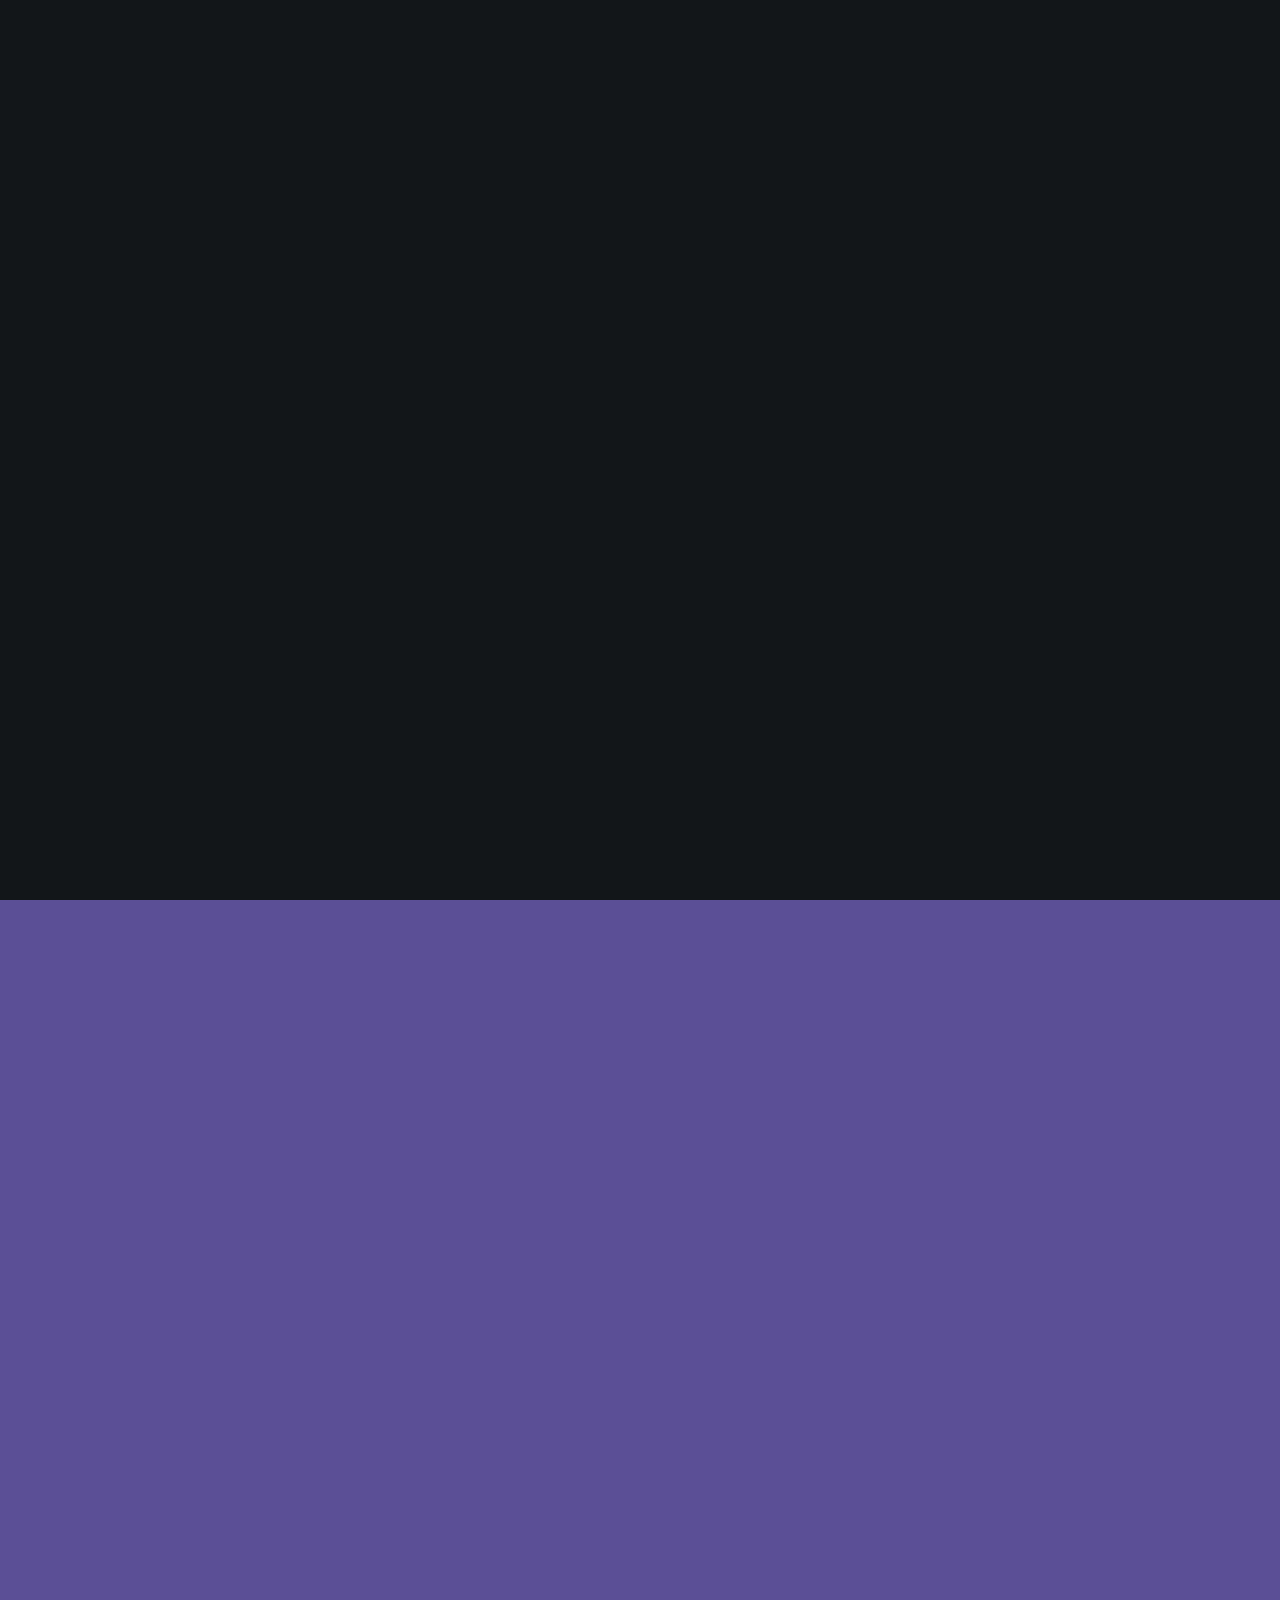
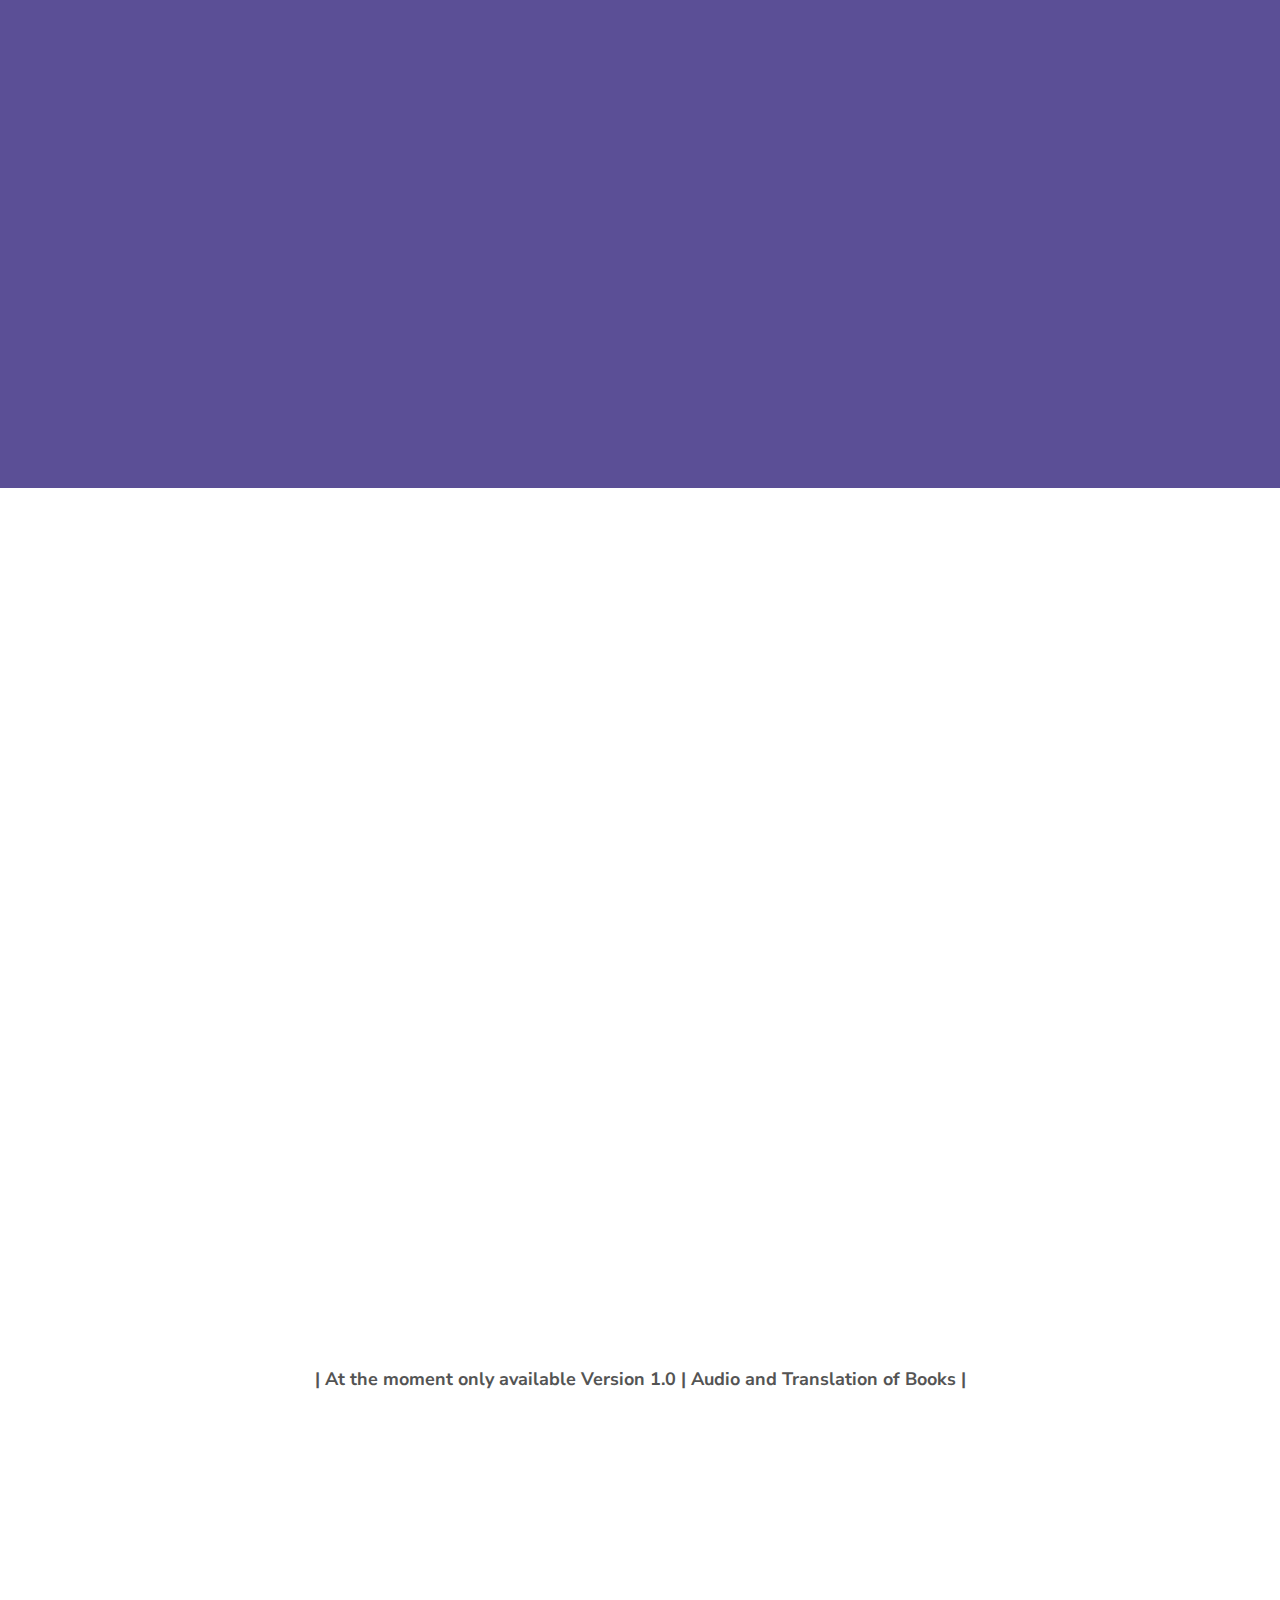
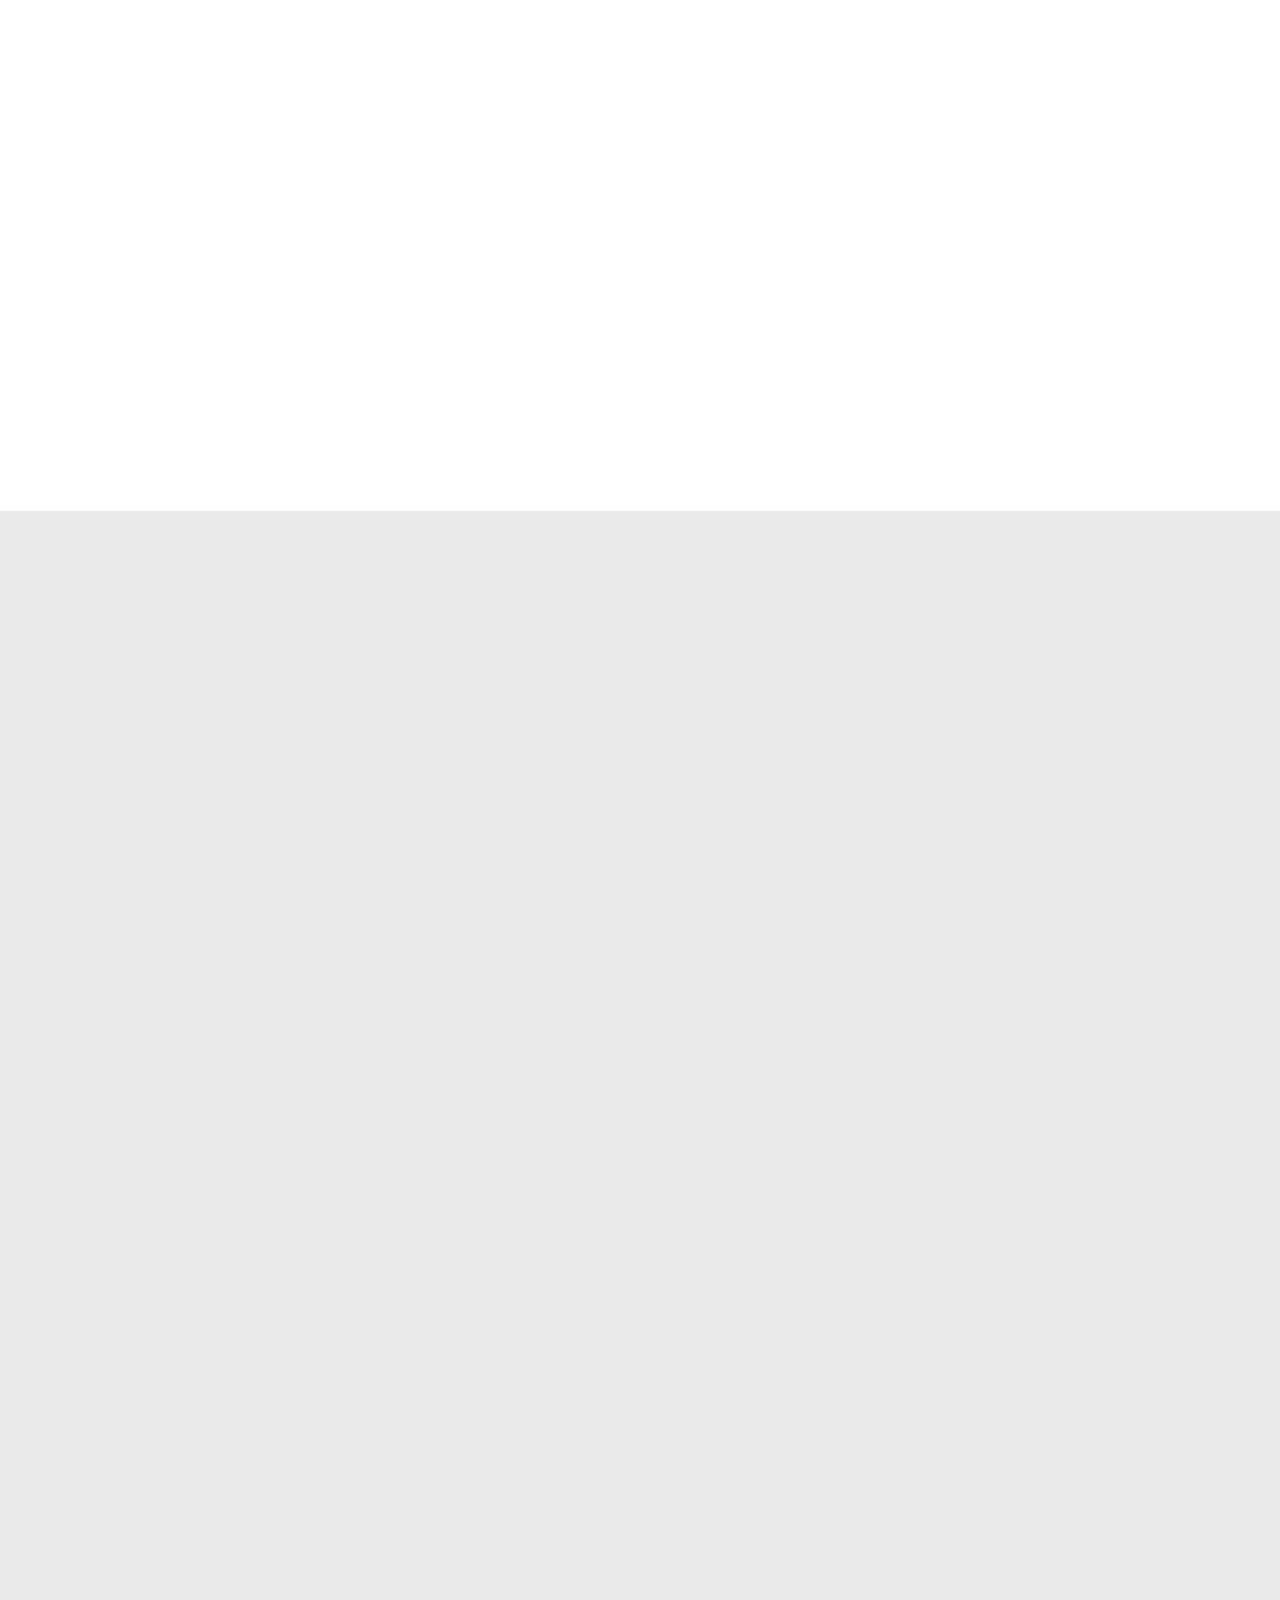
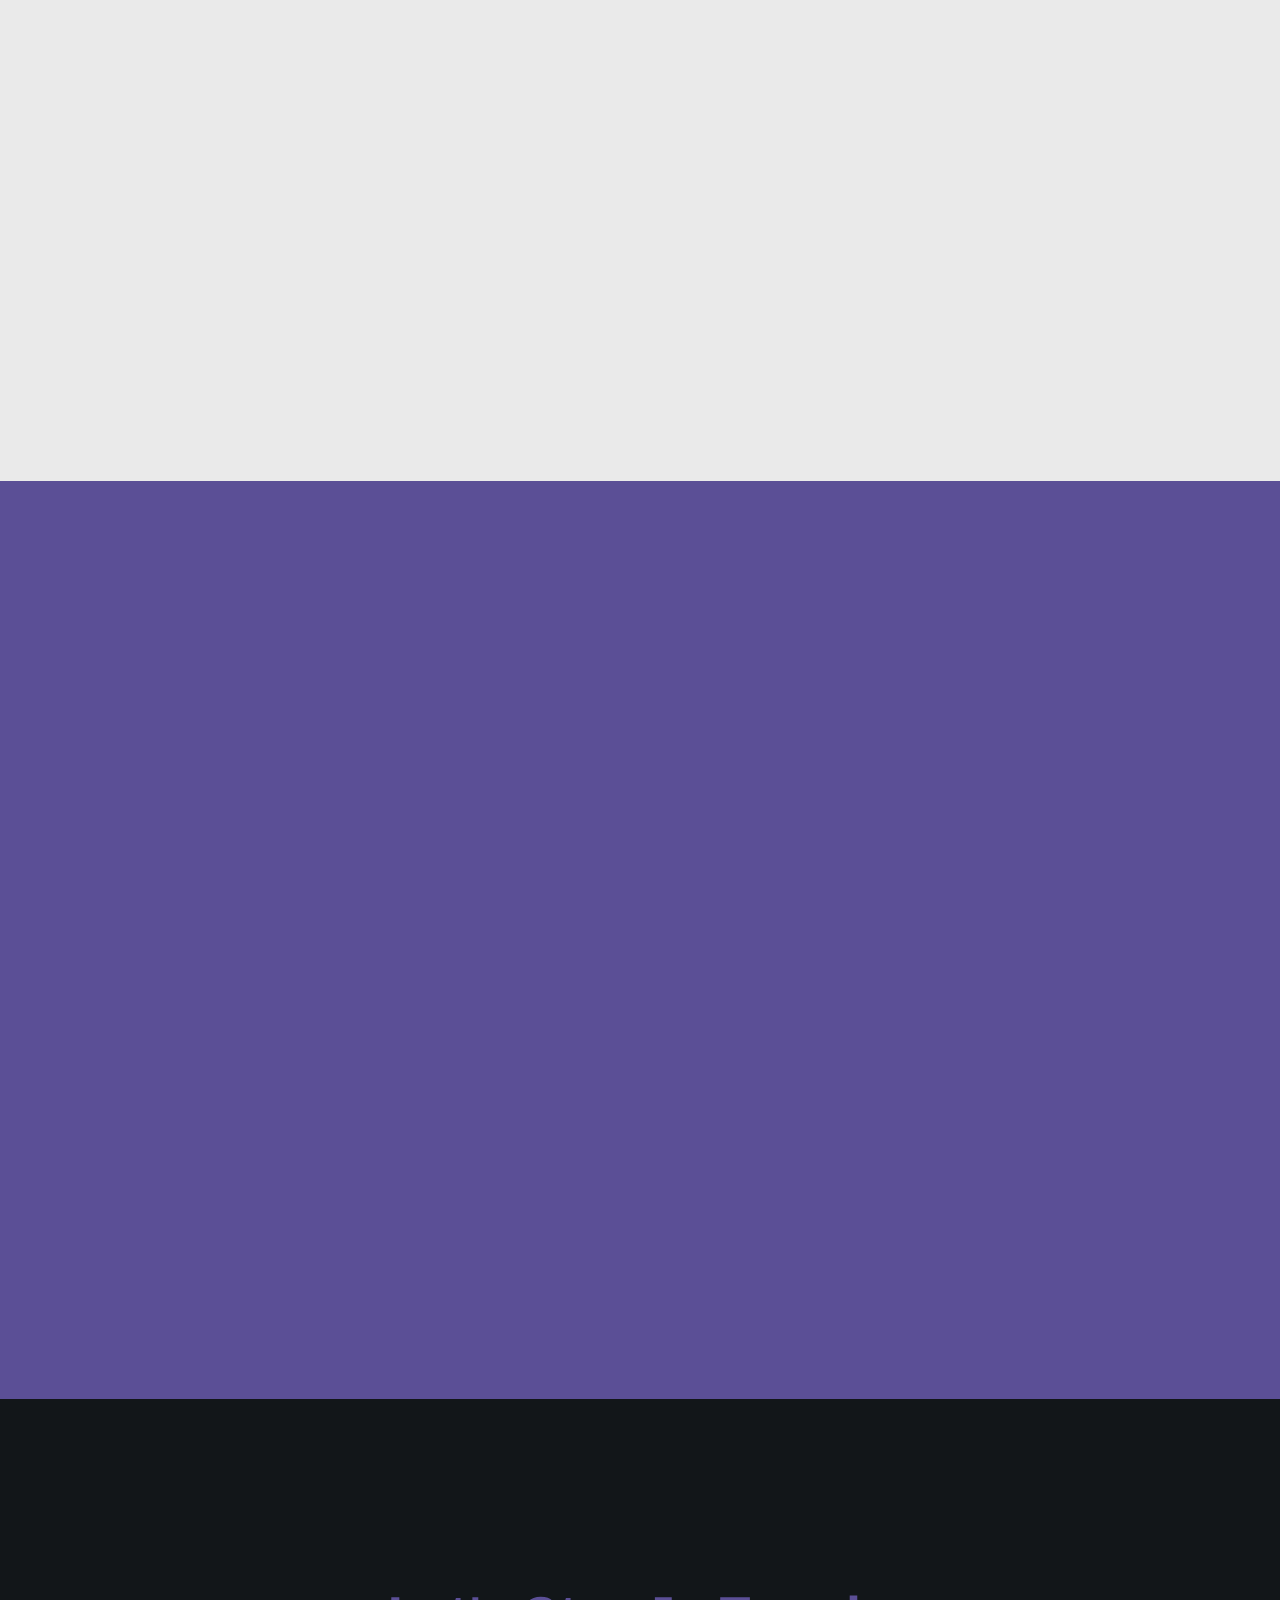
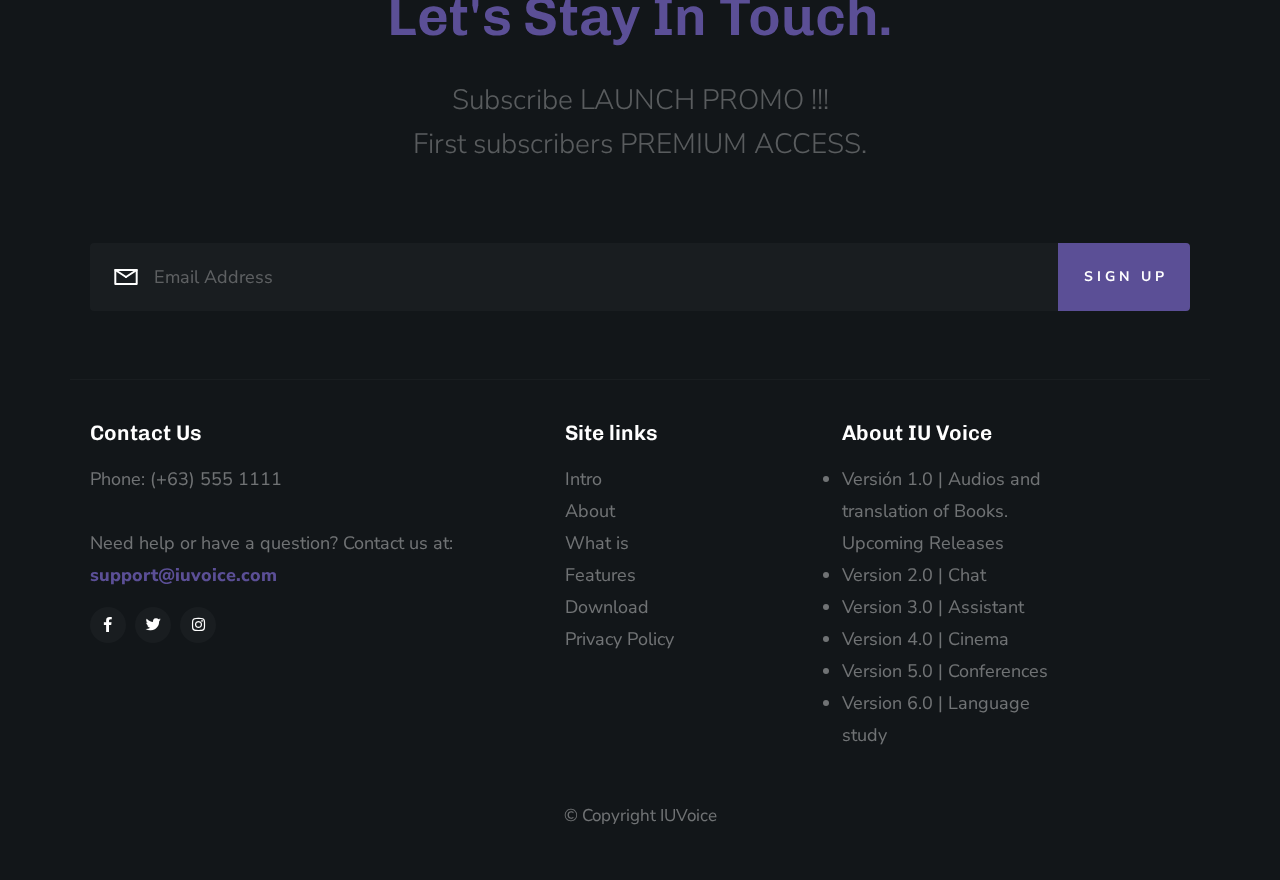
==== commit 4952b265: "cambios y actualizacion de los textos en-es/es-en" ====
--- a/index.html
+++ b/index.html
@@ -104,7 +104,7 @@
       id="home"
       class="s-home target-section"
       data-parallax="scroll"
-      data-image-src="images/hero-bg.jpg"
+      data-image-src="images\personal-2923048__340.jpg"
       data-natural-width="3000"
       data-natural-height="2000"
       data-position-y="center"
@@ -113,7 +113,7 @@
 
       <div class="home-content">
         <div class="row home-content__main">
-          <div class="home-content__left">
+          <div class="home-content__center">
             <h1>
               An Amazing App <br />
               To Talk Without Borders.
@@ -137,12 +137,12 @@
           </div>
           <!-- end home-content__left-->
 
-          <div class="home-content__right">
+          <!-- <div class="home-content__right">
             <img
               src="./images/presentacion.jpg"
               srcset="images/presentacion.jpg 1x, images/presentacion.jpg 2x"
             />
-          </div>
+          </div> -->
           <!-- end home-content__right -->
         </div>
         <!-- end home-content__main -->
@@ -238,42 +238,58 @@
           <div class="process__steps block-1-2 block-tab-full group">
             <div class="col-block step">
               <h3 class="item-title">To Listen</h3>
-              <p>
-                Do you want to go to the cinema in another country? Do you have
-                or want to participate in a videoconference in another language?
-                Do you want to listen to a book in your language?
-              </p>
+              <ul style="list-style-type: disc">
+                <li>
+                  Do you want to listen to a book in your language or study it from another language?
+                </li>
+                <li>Do you want to go to the cinema in another country?</li>
+                <li>
+                  Do you have or want to participate in a video conference in another language?
+                </li>
+              </ul>
             </div>
 
             <div class="col-block step">
               <h3 class="item-title">Translate</h3>
-              <p>
-                Do you want or need to translate a book that is not in your
-                language? Do you need to translate information into an image? IU
-                VOICE is here to speak without borders!!!
-              </p>
+              <ul style="list-style-type: disc">
+                <li>
+                  Books
+                </li>
+                <li>Images</li>
+                <li>Conferences</li>
+              </ul>
             </div>
 
             <div class="col-block step">
               <h3 class="item-title">Chat</h3>
-              <p>
-                In real time you can translate from your messaging service. You
-                can indicate what you cannot with words.
-              </p>
+              <ul style="list-style-type: disc">
+              <li>
+                Real-time messaging service in any language.
+                (Instagram, Facebook, WhatsApp)
+              </li>
+            </ul>
             </div>
 
             <div class="col-block step">
               <h3 class="item-title">Study</h3>
-              <p>
-                Do you need to learn a new language? Study with IU Voice the
-                language of your choice at your own pace..
-              </p>
+               <ul style="list-style-type: disc">
+              <li>
+                I learned a new language
+              </li>
+              <li>
+                Interactive system for people with disabilities.
+              </li>
+              </ul>
             </div>
           </div>
           <!-- end process__steps -->
         </div>
         <!-- end process -->
       </div>
+      <div>
+        <p class="disponibilidad__center"><strong>| At the moment only available Version 1.0 | Audio and Translation of Books |</strong> </p>
+      </div>
+    </div>
       <!-- end about-how -->
 
       <div class="row">
@@ -290,12 +306,12 @@
 
           <div class="stats">
             <div class="item-stats">
-              <span class="item-stats__num"> 3.1M </span>
+              <span class="item-stats__num"> 3K </span>
               <span class="item-stats__title"> Downloads </span>
             </div>
             <!-- end item-stats -->
             <div class="item-stats">
-              <span class="item-stats__num"> 24K </span>
+              <span class="item-stats__num"> 2K </span>
               <span class="item-stats__title"> Positive Reviews </span>
             </div>
             <!-- end item-stats -->
@@ -334,8 +350,6 @@
             <p>
               A cloud-based app is an Internet-run program with components
               stored online with some (or all) processes executed in the cloud.
-              Any app consists of data and processing logic stored as code and
-              need a space to be run.
             </p>
           </div>
         </div>
@@ -420,12 +434,12 @@
     <section id="download" class="s-download target-section">
       <div class="row section-header align-center" data-aos="fade-up">
         <div class="col-full">
-          <h1 class="display-1">Join Our Community of 3,000,000+ Users.</h1>
-          <p class="lead">
+          <h1 class="display-1">Join Our Community.</h1>
+          <!-- <p class="lead">
             Et nihil atque ex. Reiciendis et rerum ut voluptate. Omnis molestiae
             nemo est. Ut quis enim rerum quia assumenda repudiandae non cumque
             qui. Amet repellat omnis ea.
-          </p>
+          </p> -->
         </div>
       </div>
       <!-- end section-header -->
@@ -538,11 +552,27 @@
 
             <div class="footer__about col-five tab-full right">
               <h4>About IU Voice</h4>
-
-              <p>
-                Lorem ipsum dolor sit amet, consectetur adipisicing elit, sed do
-                eiusmod tempor incididunt ut labore et dolore magna aliqua.
-              </p>
+              <ul" >
+              <li>
+             Versión 1.0 | Audios and translation of Books.
+              </li>
+              <span>Upcoming Releases</span>
+              <li>
+                Version 2.0 | Chat
+              </li>
+              <li>
+                Version 3.0 | Assistant
+              </li>
+              <li>
+                Version 4.0 | Cinema
+              </li>
+              <li>
+                Version 5.0 | Conferences
+              </li>
+              <li>
+                Version 6.0 | Language study
+              </li>
+            </ul>
             </div>
           </div>
         </div>
--- a/css/main.css
+++ b/css/main.css
@@ -1075,13 +1075,11 @@
 .en {
   position: absolute;
   height: 5.2rem;
-  align-items: left;
 }
 
 .es {
   position: absolute;
   height: 5.2rem;
-  align-items: left;
 }
 
 .check {
@@ -1928,11 +1926,26 @@
   .header-nav-wrap .header-cta {
     right: 0;
   }
-}
-
-@media only screen and (max-width: 1000px) {
+
+  .en {
+    position: absolute;
+
+    height: 5.2rem;
+  }
+
+  .es {
+    position: absolute;
+    height: 5.2rem;
+  }
+}
+
+@media only screen and (max-width: 1024px) {
   .header-nav-wrap {
-    padding-left: 170px;
+    padding-left: 15rem;
+  }
+
+  .header-nav-wrap-es {
+    padding-left: 7rem;
   }
 
   .header-nav-wrap .header-main-nav {
@@ -1940,6 +1953,7 @@
   }
 
   .header-nav-wrap .header-cta__btn {
+    font-size: 1.2rem;
     height: 4.8rem;
     line-height: 4.4rem;
     padding: 0 1.6rem;
@@ -2021,6 +2035,18 @@
     line-height: 4.8rem !important;
     width: 100%;
     text-align: center;
+  }
+
+  .en {
+    position: absolute;
+    height: 4rem;
+    margin-left: 0.5rem;
+  }
+
+  .es {
+    position: absolute;
+    height: 4rem;
+    margin-left: 0.5rem;
   }
 
   .header-menu-toggle {
@@ -2089,6 +2115,10 @@
   );
 }
 
+.disponibilidad__center {
+  text-align: center;
+}
+
 .no-js .s-home {
   background: #000000;
 }
@@ -2134,7 +2164,7 @@
   font-size: 2.4rem;
   line-height: 1.667;
   font-style: normal;
-  color: rgba(255, 255, 255, 0.3);
+  color: #e7e7e7;
   margin-top: 2rem;
   width: 85%;
 }
@@ -2145,9 +2175,9 @@
   max-width: 1300px;
 }
 
-.home-content__left {
+/* .home-content__left {
   width: calc(100% - (580px + 80px));
-}
+} */
 
 .home-content__right {
   z-index: 500;
@@ -3076,6 +3106,10 @@
     padding-bottom: 14.4rem;
   }
 
+  .process {
+    padding-bottom: 25rem;
+  }
+
   .video-bg {
     height: 60rem;
     margin-top: calc((60rem / 2) * -1);
@@ -3120,6 +3154,7 @@
 
   .process {
     text-align: center;
+    padding-bottom: 25rem;
   }
 
   .process::before {
@@ -3254,300 +3289,6 @@
     padding-right: 0;
     padding-left: 0;
     margin-bottom: 0;
-  }
-}
-
-/* ===================================================================
- * # testimonials
- *
- * ------------------------------------------------------------------- */
-.testimonials-wrap {
-  margin-top: 9.6rem;
-}
-
-.testimonials-header {
-  text-align: center;
-  padding-top: 6.4rem;
-  position: relative;
-}
-
-.testimonials-header::before {
-  content: "";
-  display: inline-block;
-  height: 1px;
-  width: 60%;
-  background-color: #d6d6d6;
-  position: absolute;
-  top: 0;
-  left: 50%;
-  -webkit-transform: translate3d(-50%, 0, 0);
-  -ms-transform: translate3d(-50%, 0, 0);
-  transform: translate3d(-50%, 0, 0);
-}
-
-.testimonials {
-  font-family: "Nunito Sans", sans-serif;
-  font-weight: normal;
-  font-size: 1.7rem;
-  line-height: 1.882;
-  margin-top: 4rem;
-  padding-bottom: 7.2rem;
-  position: relative;
-}
-
-.testimonials__slide {
-  position: relative;
-  padding-left: 9.6rem;
-  padding-right: 3rem;
-}
-
-.testimonials__avatar {
-  width: 7.2rem;
-  height: 7.2rem;
-  border-radius: 100%;
-  outline: none;
-  position: absolute;
-  top: 0;
-  left: 0;
-}
-
-.testimonials__author {
-  display: inline-block;
-  position: relative;
-  margin-bottom: 1.6rem;
-  line-height: 2.4rem;
-}
-
-.testimonials__name,
-.testimonials__link {
-  display: inline-block;
-}
-
-.testimonials__name {
-  font-weight: 700;
-  color: #000000;
-  margin-right: 4px;
-}
-
-.testimonials__link {
-  font-size: 1.6rem;
-  color: rgba(0, 0, 0, 0.4);
-}
-
-/* ------------------------------------------------------------------- 
- * responsive:
- * testimonials
- * ------------------------------------------------------------------- */
-@media only screen and (max-width: 1000px) {
-  .testimonials {
-    max-width: 700px;
-    text-align: center;
-  }
-
-  .testimonials__slide {
-    padding-left: 3rem;
-  }
-
-  .testimonials__avatar {
-    position: static;
-    margin: 0 auto 1.2rem;
-  }
-}
-
-@media only screen and (max-width: 700px) {
-  .testimonials {
-    max-width: 500px;
-  }
-}
-
-@media only screen and (max-width: 400px) {
-  .testimonials {
-    margin-top: 3.2rem;
-  }
-
-  .testimonials-header {
-    padding-top: 6.4rem !important;
-  }
-
-  .testimonials__slide {
-    padding-right: 0;
-    padding-left: 0;
-  }
-}
-
-/* ===================================================================
- * # pricing
- *
- * ------------------------------------------------------------------- */
-.s-pricing {
-  padding-top: 19.2rem;
-  padding-bottom: 16rem;
-  background-color: #ffffff;
-  position: relative;
-}
-
-/* ------------------------------------------------------------------- 
- * ## pricing plan blocks
- * ------------------------------------------------------------------- */
-.plans {
-  margin-top: 6.4rem;
-  max-width: 840px;
-}
-
-.item-plan {
-  padding: 0 30px;
-}
-
-.item-plan__block {
-  background: #ffffff;
-  border-radius: 4px;
-  padding: 5.6rem 4.2rem 5.4rem;
-  margin-bottom: 4rem;
-}
-
-.item-plan__title {
-  font-weight: 700;
-  font-size: 2.1rem;
-  line-height: 1.333;
-  color: #000000;
-  margin: 0 0 1.6rem 0;
-}
-
-.item-plan__price,
-.item-plan__per {
-  display: inline-block;
-  margin-bottom: 0;
-}
-
-.item-plan__price {
-  font-family: "Chivo", sans-serif;
-  font-size: 7.4rem;
-  line-height: 1.081;
-  font-weight: 600;
-  color: #000000;
-}
-
-.item-plan__per {
-  font-size: 1.6rem;
-  line-height: 1;
-  color: rgba(0, 0, 0, 0.4);
-  margin: 0 4px;
-}
-
-.item-plan__bottom-part {
-  margin-top: 4.4rem;
-}
-
-.item-plan__features {
-  font-size: 1.7rem;
-  line-height: 1.882;
-  margin-left: 0;
-}
-
-.item-plan__features li {
-  display: list-item;
-  list-style: none;
-  padding: 0.2rem 0 0.2rem 0.8rem;
-  position: relative;
-}
-
-.item-plan__features li::before {
-  content: "\f00c";
-  font-family: "Font Awesome 5 Free";
-  font-size: 1.2rem;
-  font-weight: 900;
-  display: inline-block;
-  color: #5b4f96;
-  margin-right: 18px;
-}
-
-.item-plan--popular {
-  color: white;
-}
-
-.item-plan--popular .item-plan__features li::before {
-  color: #ffffff;
-}
-
-.item-plan--popular .item-plan__block {
-  background-color: #5b4f96;
-  border: none;
-}
-
-.item-plan--popular .item-plan__title,
-.item-plan--popular .item-plan__price {
-  color: #ffffff;
-}
-
-.item-plan--popular .item-plan__per {
-  color: rgba(255, 255, 255, 0.7);
-}
-
-.item-plan--popular .btn {
-  background-color: #ffffff;
-  border: 0.2rem solid #ffffff;
-  color: #000000;
-}
-
-.item-plan--popular .btn:hover,
-.item-plan--popular .btn:focus {
-  background-color: #433a6e;
-  border: 0.2rem solid #433a6e;
-  color: #ffffff;
-}
-
-/* ------------------------------------------------------------------- 
- * responsive:
- * pricing
- * ------------------------------------------------------------------- */
-@media only screen and (max-width: 1200px) {
-  .s-pricing {
-    padding-top: 18.4rem;
-  }
-
-  .plans {
-    max-width: 800px;
-  }
-}
-
-@media only screen and (max-width: 1000px) {
-  .s-pricing {
-    padding-top: 17.2rem;
-    padding-bottom: 17.2rem;
-  }
-}
-
-@media only screen and (max-width: 800px) {
-  .s-pricing {
-    padding-top: 16rem;
-    padding-bottom: 14.8rem;
-  }
-
-  .plans {
-    max-width: 500px;
-  }
-}
-
-@media only screen and (max-width: 600px) {
-  .s-pricing {
-    padding-top: 14.8rem;
-    padding-bottom: 12rem;
-  }
-}
-
-@media only screen and (max-width: 450px) {
-  .item-plan {
-    padding: 0 20px;
-  }
-}
-
-@media only screen and (max-width: 350px) {
-  .item-plan__price {
-    font-size: 5.6rem;
-  }
-
-  .item-plan__block {
-    padding: 5.4rem 3.2rem 4.8rem;
   }
 }
 
